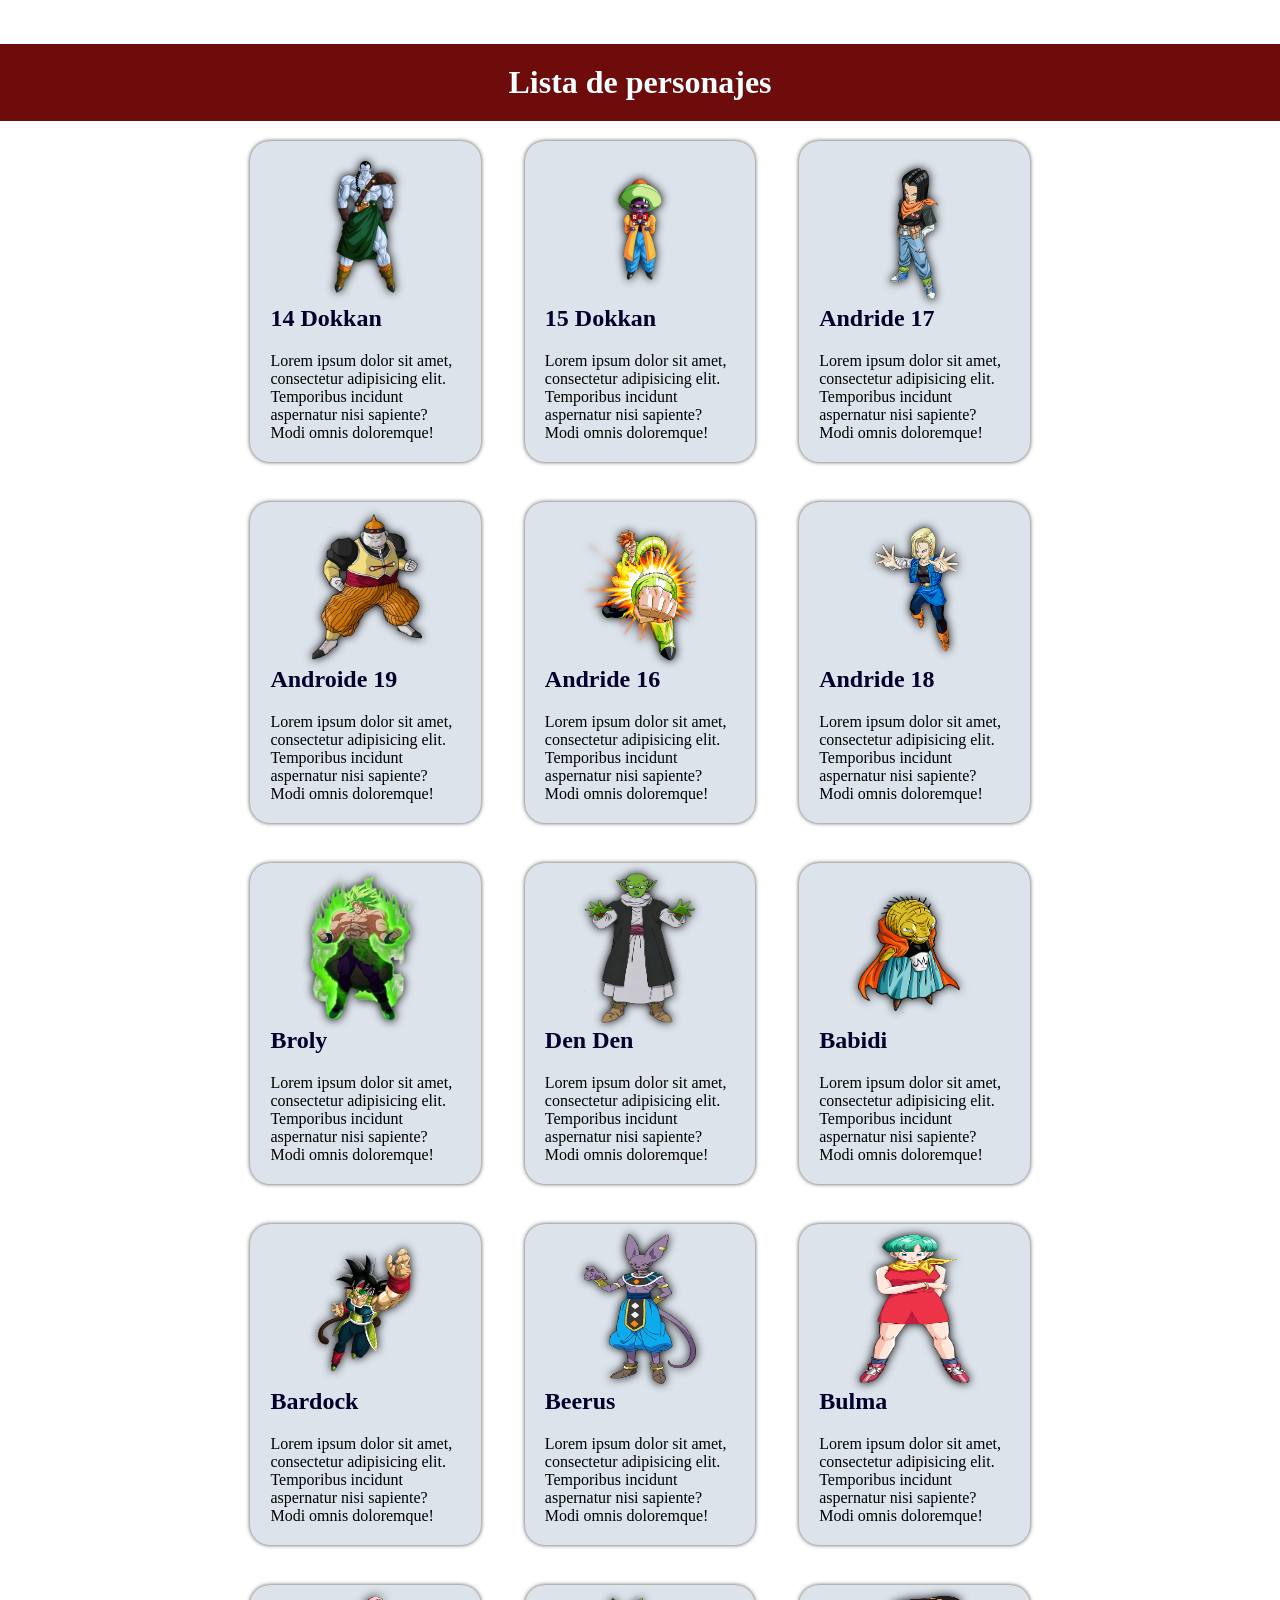
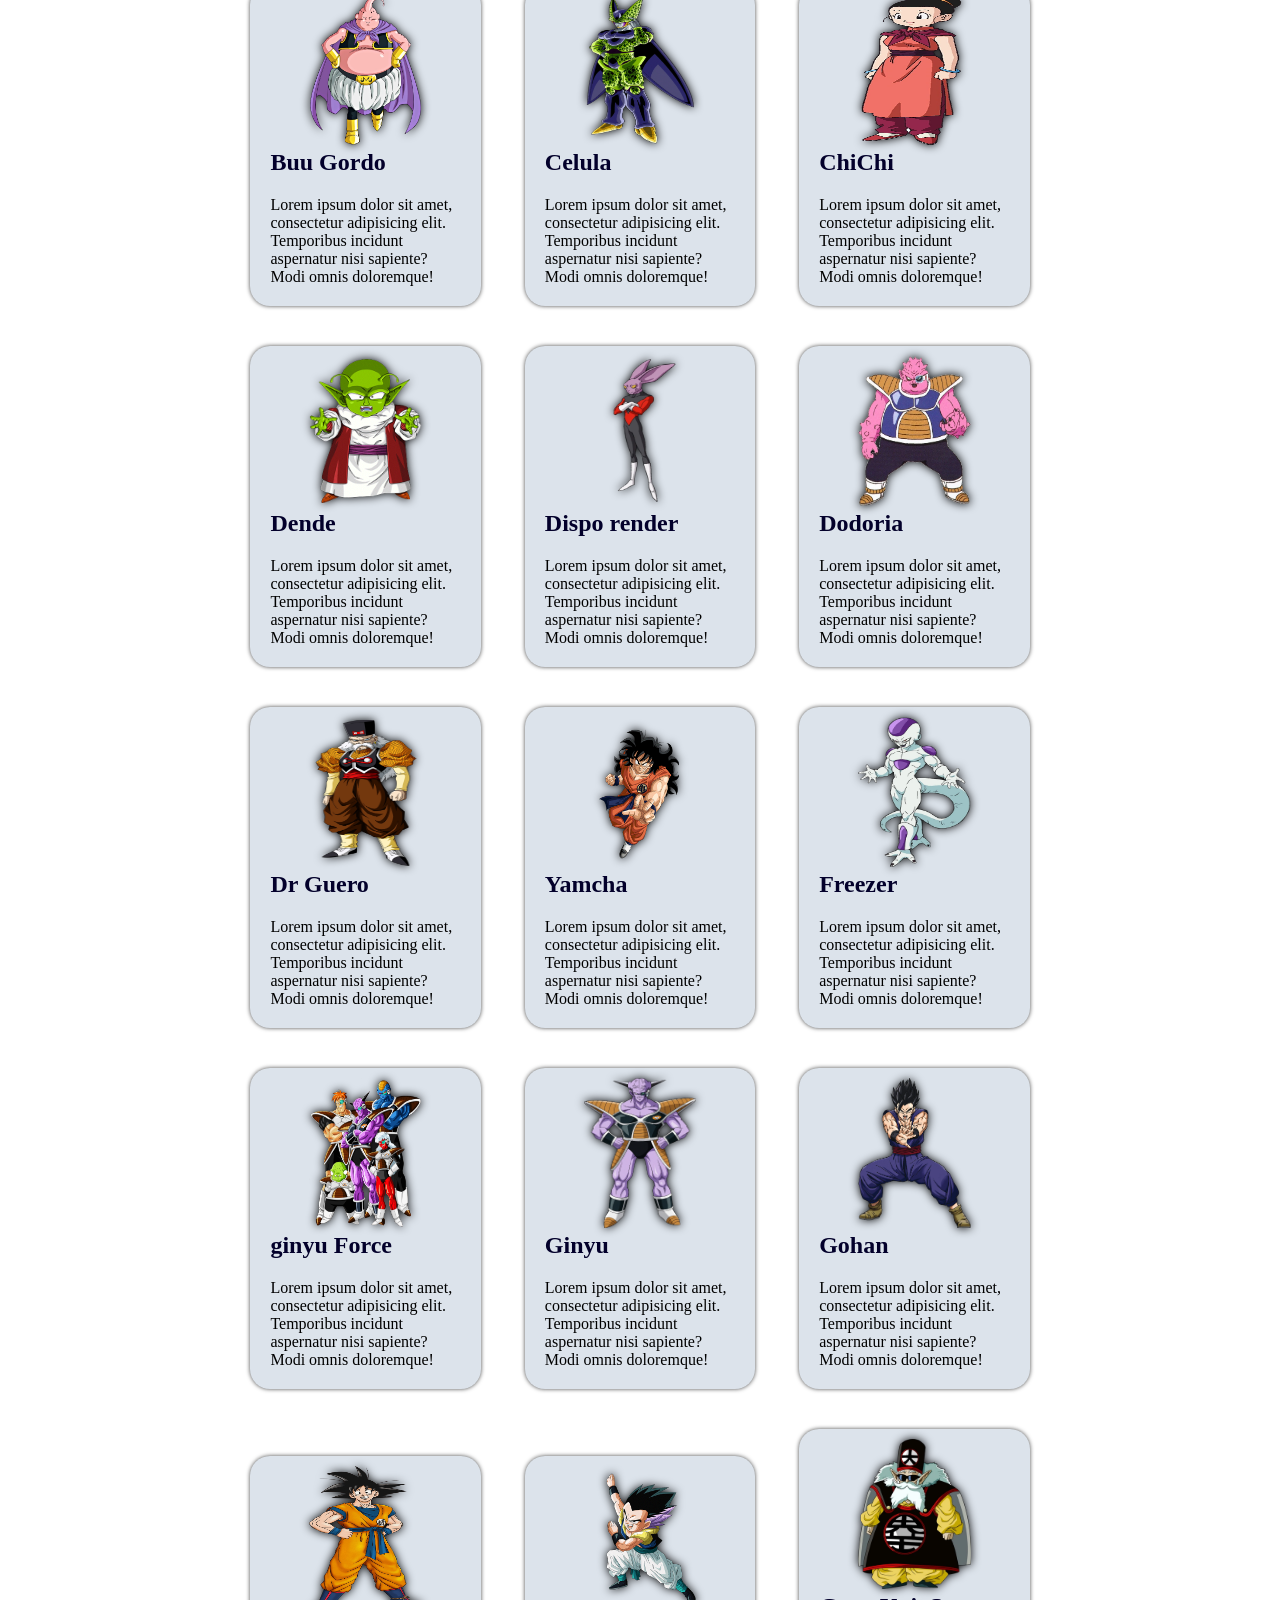
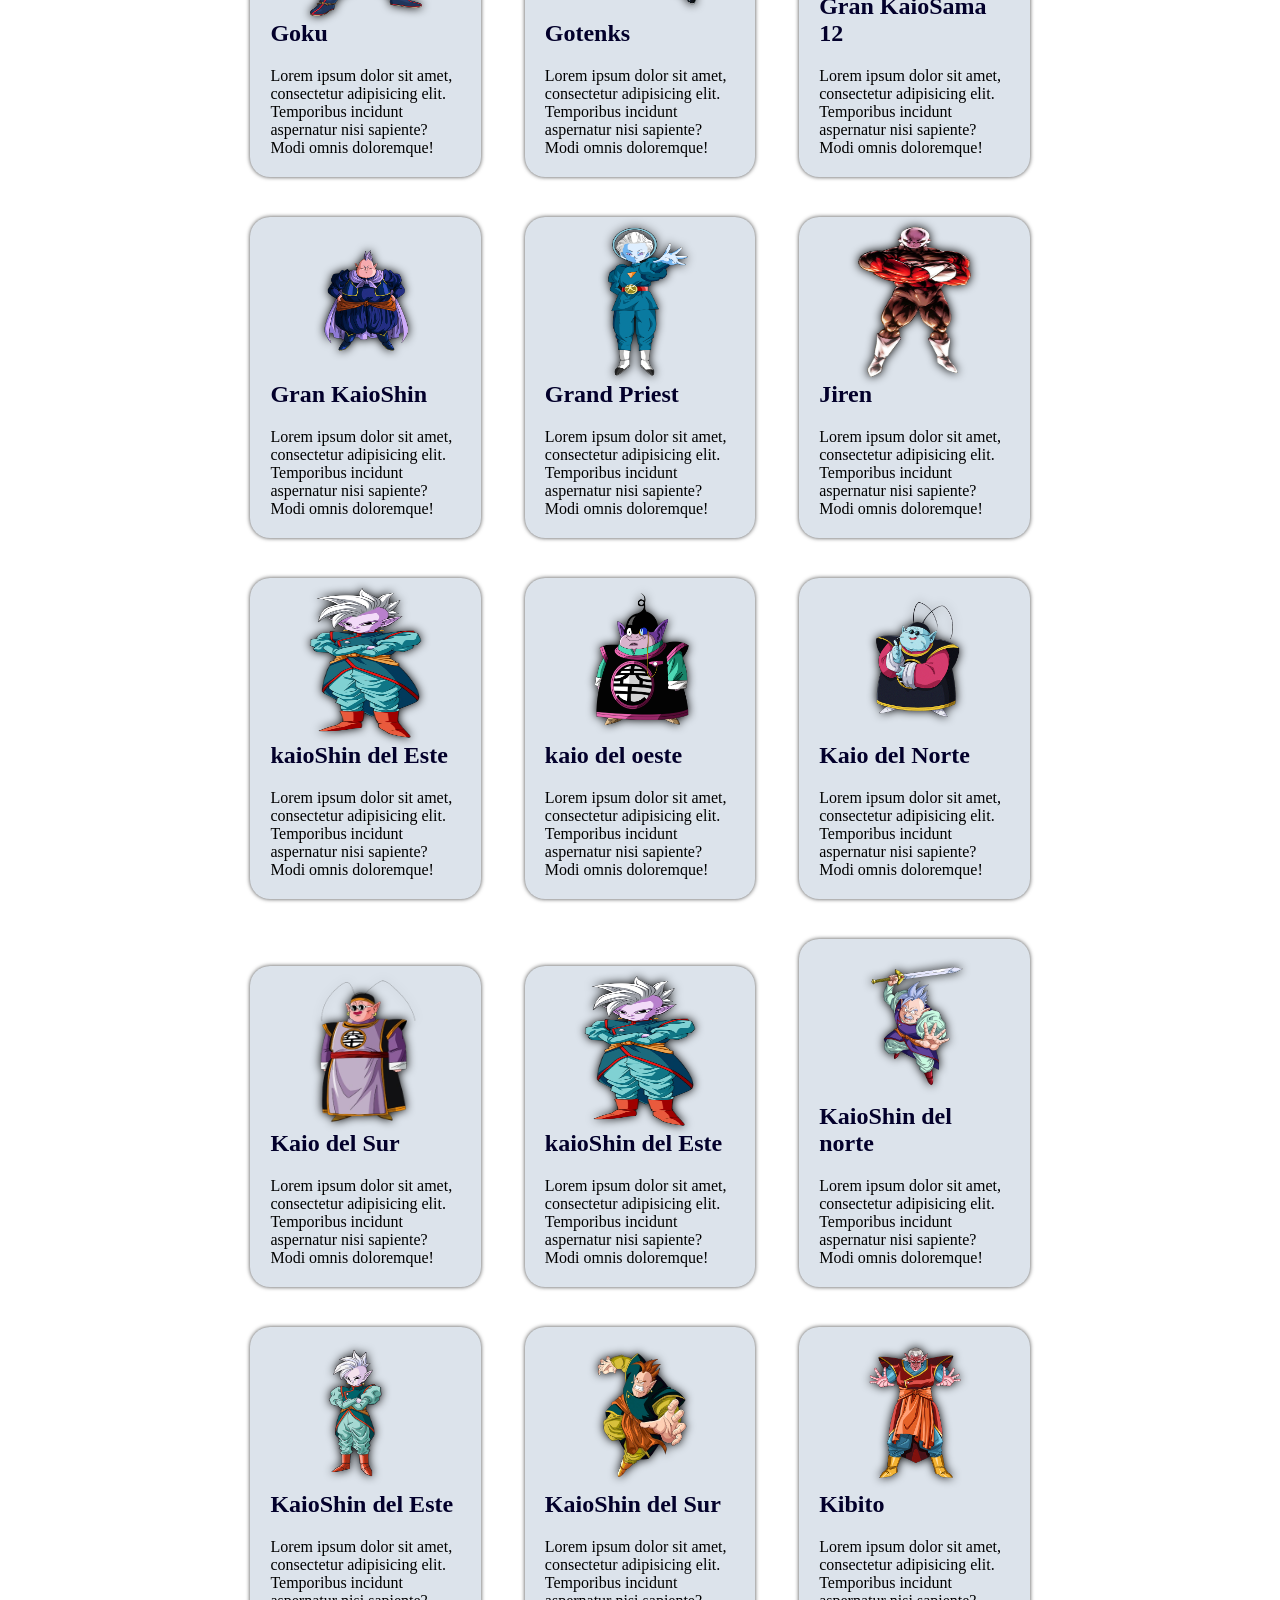
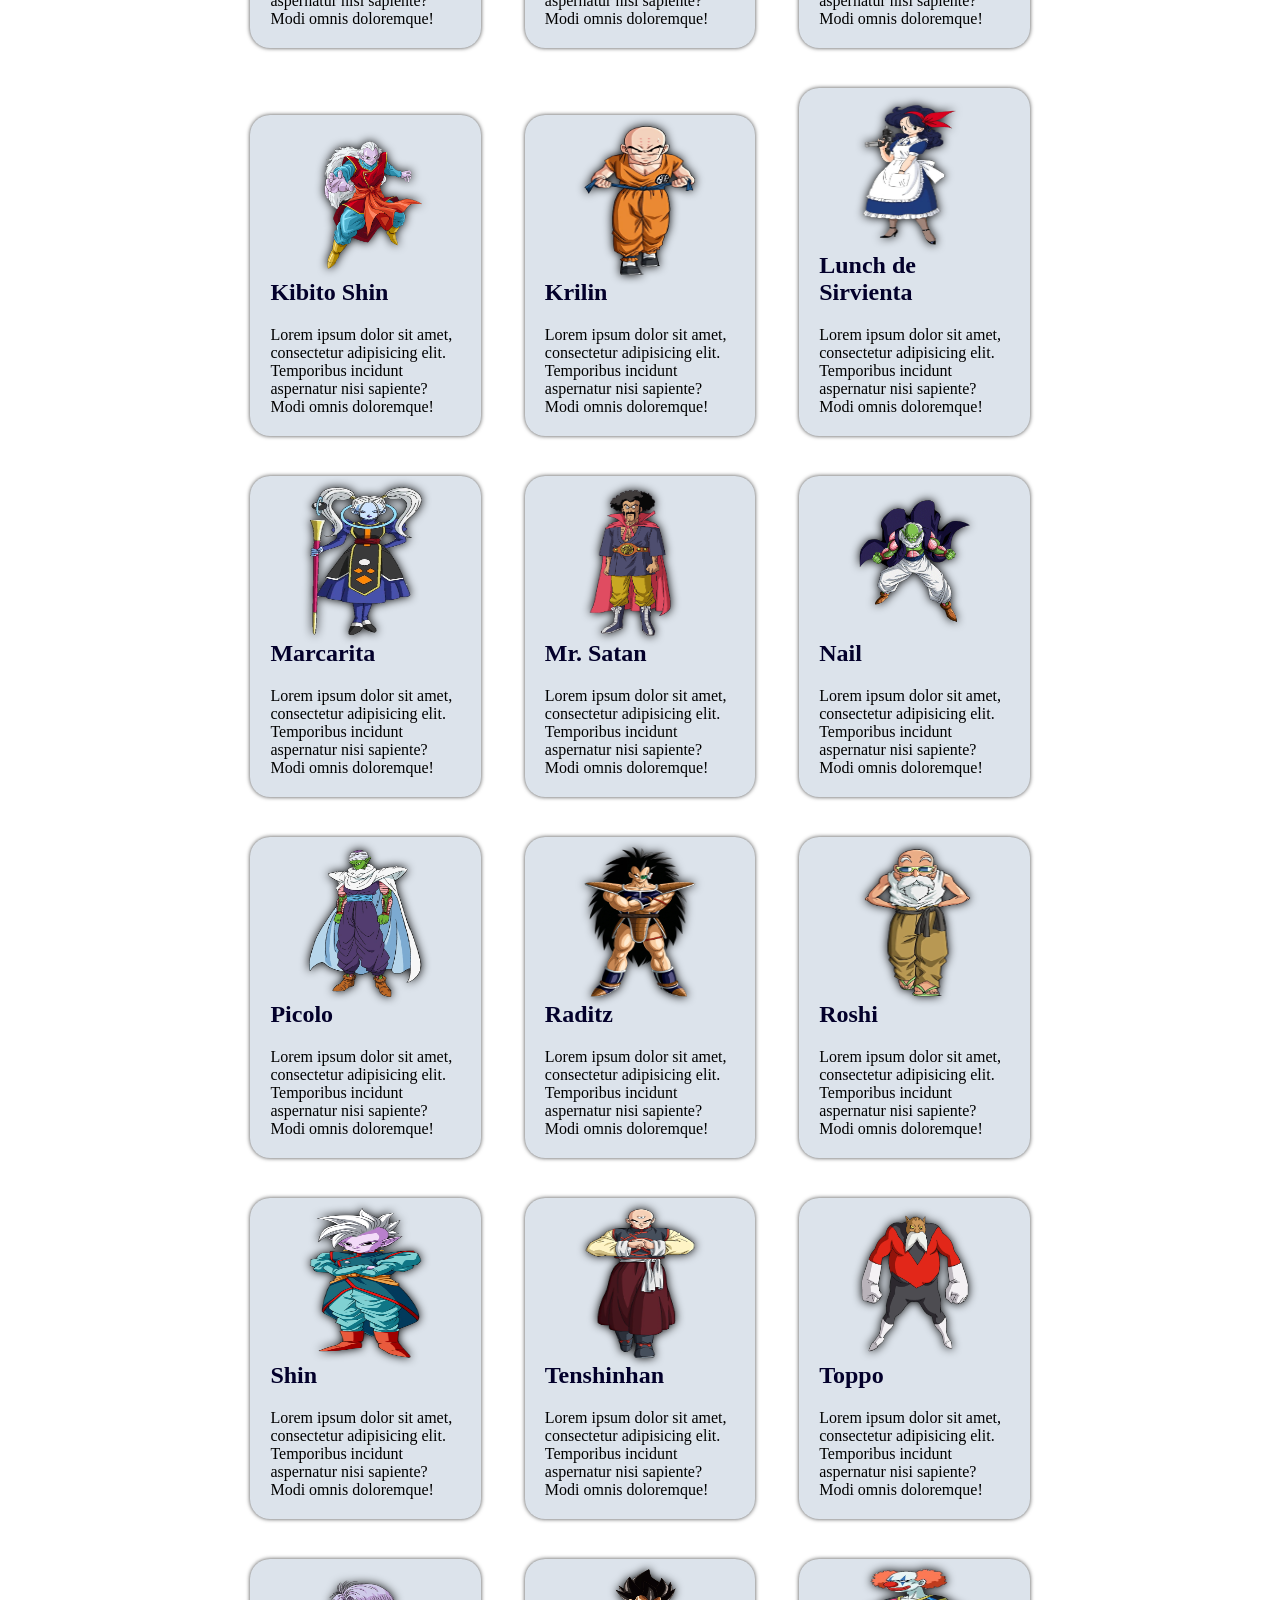
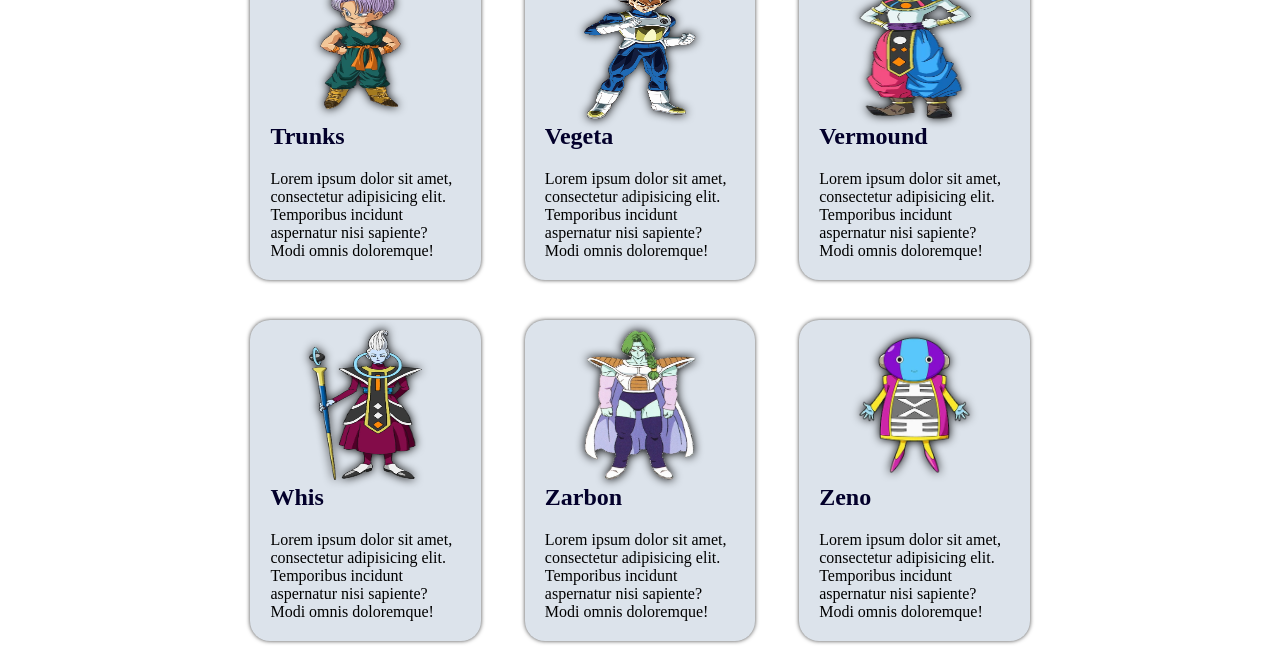
==== index.html @ 57ef6edf "agrego trabajo de cartas de goku" ====
<!DOCTYPE html>
<html lang="en">
<head>
    <meta charset="UTF-8">
    <meta name="viewport" content="width=device-width, initial-scale=1.0">
    <title>cartas de goku</title>
    <link rel="stylesheet" href="estilo_cart.css">
</head>
<body>
    <div id="fondo"></div>
    <header class="header">
        <h1 class="titulo">Lista de personajes</h1>
    </header>

    <main class="cuerpo">
        <section class="filas">
            <div class="1">
                <img src="\imagen\14Dokkan.webp" alt="14Dokkan" class="imagen">
                <h1 class="nombre" id="text">14 Dokkan</h1>
                <p>Lorem ipsum dolor sit amet, consectetur adipisicing elit. Temporibus incidunt aspernatur nisi sapiente? Modi omnis doloremque!</p>
            </div>
            <div class="2">
            <img src="\imagen\15Dokkan.webp" alt="14Dokkan" class="imagen">
                <h1 class="nombre" id="text">15 Dokkan</h1>
                <p>Lorem ipsum dolor sit amet, consectetur adipisicing elit. Temporibus incidunt aspernatur nisi sapiente? Modi omnis doloremque!</p>
            </div>
            <div class="3">
                <img src="\imagen\17_Artwork.webp" alt="14Dokkan" class="imagen">
                <h1 class="nombre" id="text">Andride 17</h1>
                <p>Lorem ipsum dolor sit amet, consectetur adipisicing elit. Temporibus incidunt aspernatur nisi sapiente? Modi omnis doloremque!</p>
            </div>
        </section>

        <section class="filas">
            <div class="1">
                <img src="/imagen/Android19.jpg" alt="14Dokkan" class="imagen">
                <h1 class="nombre" id="text">Androide 19</h1>
                <p>Lorem ipsum dolor sit amet, consectetur adipisicing elit. Temporibus incidunt aspernatur nisi sapiente? Modi omnis doloremque!</p>
            </div>
            <div class="2">
            <img src="\imagen\Androide_16.webp" alt="14Dokkan" class="imagen">
                <h1 class="nombre" id="text">Andride 16</h1>
                <p>Lorem ipsum dolor sit amet, consectetur adipisicing elit. Temporibus incidunt aspernatur nisi sapiente? Modi omnis doloremque!</p>
            </div>
            <div class="3">
                <img src="\imagen\Androide_18_Artwork.webp" alt="14Dokkan" class="imagen">
                <h1 class="nombre" id="text">Andride 18</h1>
                <p>Lorem ipsum dolor sit amet, consectetur adipisicing elit. Temporibus incidunt aspernatur nisi sapiente? Modi omnis doloremque!</p>
            </div>
        </section>

        <section class="filas">
            <div class="1">
                <img src="/imagen/broly-removebg-preview.png" alt="broly" class="imagen">
                <h1 class="nombre" id="text">Broly</h1>
                <p>Lorem ipsum dolor sit amet, consectetur adipisicing elit. Temporibus incidunt aspernatur nisi sapiente? Modi omnis doloremque!</p>
            </div>
            <div class="2">
            <img src="/imagen/duende.webp" alt="14Dokkan" class="imagen">
                <h1 class="nombre" id="text">Den Den</h1>
                <p>Lorem ipsum dolor sit amet, consectetur adipisicing elit. Temporibus incidunt aspernatur nisi sapiente? Modi omnis doloremque!</p>
            </div>
            <div class="3">
                <img src="/imagen/Babidi_Artwork.webp" alt="14Dokkan" class="imagen">
                <h1 class="nombre" id="text">Babidi</h1>
                <p>Lorem ipsum dolor sit amet, consectetur adipisicing elit. Temporibus incidunt aspernatur nisi sapiente? Modi omnis doloremque!</p>
            </div>
        </section>

        <section class="filas">
            <div class="1">
                <img src="\imagen\Bardock_Artwork.webp" alt="14Dokkan" class="imagen">
                <h1 class="nombre" id="text">Bardock</h1>
                <p>Lorem ipsum dolor sit amet, consectetur adipisicing elit. Temporibus incidunt aspernatur nisi sapiente? Modi omnis doloremque!</p>
            </div>
            <div class="2">
            <img src="\imagen\Beerus_DBS_Broly_Artwork.webp" alt="14Dokkan" class="imagen">
                <h1 class="nombre" id="text">Beerus</h1>
                <p>Lorem ipsum dolor sit amet, consectetur adipisicing elit. Temporibus incidunt aspernatur nisi sapiente? Modi omnis doloremque!</p>
            </div>
            <div class="3">
                <img src="\imagen\bulma.webp" alt="14Dokkan" class="imagen">
                <h1 class="nombre" id="text">Bulma</h1>
                <p>Lorem ipsum dolor sit amet, consectetur adipisicing elit. Temporibus incidunt aspernatur nisi sapiente? Modi omnis doloremque!</p>
            </div>
        </section>

        <section class="filas">
            <div class="1">
                <img src="\imagen\BuuGordo_Universo7.webp" alt="14Dokkan" class="imagen">
                <h1 class="nombre" id="text">Buu Gordo</h1>
                <p>Lorem ipsum dolor sit amet, consectetur adipisicing elit. Temporibus incidunt aspernatur nisi sapiente? Modi omnis doloremque!</p>
            </div>
            <div class="2">
            <img src="\imagen\celula.webp" alt="14Dokkan" class="imagen">
                <h1 class="nombre" id="text">Celula</h1>
                <p>Lorem ipsum dolor sit amet, consectetur adipisicing elit. Temporibus incidunt aspernatur nisi sapiente? Modi omnis doloremque!</p>
            </div>
            <div class="3">
                <img src="\imagen\ChiChi_DBS.webp" alt="14Dokkan" class="imagen">
                <h1 class="nombre" id="text">ChiChi</h1>
                <p>Lorem ipsum dolor sit amet, consectetur adipisicing elit. Temporibus incidunt aspernatur nisi sapiente? Modi omnis doloremque!</p>
            </div>
        </section>

        <section class="filas">
            <div class="1">
                <img src="/imagen/Dende_Artwork.webp" alt="14Dokkan" class="imagen">
                <h1 class="nombre" id="text">Dende</h1>
                <p>Lorem ipsum dolor sit amet, consectetur adipisicing elit. Temporibus incidunt aspernatur nisi sapiente? Modi omnis doloremque!</p>
            </div>
            <div class="2">
            <img src="\imagen\Dispo_render.webp" alt="14Dokkan" class="imagen">
                <h1 class="nombre" id="text">Dispo render</h1>
                <p>Lorem ipsum dolor sit amet, consectetur adipisicing elit. Temporibus incidunt aspernatur nisi sapiente? Modi omnis doloremque!</p>
            </div>
            <div class="3">
                <img src="\imagen\dodoria.webp" alt="14Dokkan" class="imagen">
                <h1 class="nombre" id="text">Dodoria</h1>
                <p>Lorem ipsum dolor sit amet, consectetur adipisicing elit. Temporibus incidunt aspernatur nisi sapiente? Modi omnis doloremque!</p>
            </div>
        </section>

        <section class="filas">
            <div class="1">
                <img src="\imagen\Dr._Gero nadroide 20.webp" alt="14Dokkan" class="imagen">
                <h1 class="nombre" id="text">Dr Guero</h1>
                <p>Lorem ipsum dolor sit amet, consectetur adipisicing elit. Temporibus incidunt aspernatur nisi sapiente? Modi omnis doloremque!</p>
            </div>
            <div class="2">
            <img src="/imagen/Final_Yamcha.webp" alt="14Dokkan" class="imagen">
                <h1 class="nombre" id="text">Yamcha</h1>
                <p>Lorem ipsum dolor sit amet, consectetur adipisicing elit. Temporibus incidunt aspernatur nisi sapiente? Modi omnis doloremque!</p>
            </div>
            <div class="3">
                <img src="/imagen/Freezer.webp" alt="14Dokkan" class="imagen">
                <h1 class="nombre" id="text">Freezer</h1>
                <p>Lorem ipsum dolor sit amet, consectetur adipisicing elit. Temporibus incidunt aspernatur nisi sapiente? Modi omnis doloremque!</p>
            </div>
        </section>

        <section class="filas">
            <div class="1">
                <img src="/imagen/ginyu_force.webp" alt="14Dokkan" class="imagen">
                <h1 class="nombre" id="text">ginyu Force</h1>
                <p>Lorem ipsum dolor sit amet, consectetur adipisicing elit. Temporibus incidunt aspernatur nisi sapiente? Modi omnis doloremque!</p>
            </div>
            <div class="2">
            <img src="/imagen/ginyu.webp" alt="14Dokkan" class="imagen">
                <h1 class="nombre" id="text">Ginyu</h1>
                <p>Lorem ipsum dolor sit amet, consectetur adipisicing elit. Temporibus incidunt aspernatur nisi sapiente? Modi omnis doloremque!</p>
            </div>
            <div class="3">
                <img src="/imagen/gohan.webp" alt="14Dokkan" class="imagen">
                <h1 class="nombre" id="text">Gohan</h1>
                <p>Lorem ipsum dolor sit amet, consectetur adipisicing elit. Temporibus incidunt aspernatur nisi sapiente? Modi omnis doloremque!</p>
            </div>
        </section>

        <section class="filas">
            <div class="1">
                <img src="/imagen/goku_normal.webp" alt="14Dokkan" class="imagen">
                <h1 class="nombre" id="text">Goku</h1>
                <p>Lorem ipsum dolor sit amet, consectetur adipisicing elit. Temporibus incidunt aspernatur nisi sapiente? Modi omnis doloremque!</p>
            </div>
            <div class="2">
            <img src="/imagen/Gotenks_Artwork.webp" alt="14Dokkan" class="imagen">
                <h1 class="nombre" id="text">Gotenks</h1>
                <p>Lorem ipsum dolor sit amet, consectetur adipisicing elit. Temporibus incidunt aspernatur nisi sapiente? Modi omnis doloremque!</p>
            </div>
            <div class="3">
                <img src="/imagen/Gran_kaio_sama12.webp" alt="14Dokkan" class="imagen">
                <h1 class="nombre" id="text">Gran KaioSama 12</h1>
                <p>Lorem ipsum dolor sit amet, consectetur adipisicing elit. Temporibus incidunt aspernatur nisi sapiente? Modi omnis doloremque!</p>
            </div>
        </section>

        <section class="filas">
            <div class="1">
                <img src="/imagen/Gran_Kaio-shin_Artwork.webp" alt="14Dokkan" class="imagen">
                <h1 class="nombre" id="text">Gran KaioShin</h1>
                <p>Lorem ipsum dolor sit amet, consectetur adipisicing elit. Temporibus incidunt aspernatur nisi sapiente? Modi omnis doloremque!</p>
            </div>
            <div class="2">
            <img src="/imagen/Grand priest.webp" alt="14Dokkan" class="imagen">
                <h1 class="nombre" id="text">Grand Priest</h1>
                <p>Lorem ipsum dolor sit amet, consectetur adipisicing elit. Temporibus incidunt aspernatur nisi sapiente? Modi omnis doloremque!</p>
            </div>
            <div class="3">
                <img src="/imagen/Jiren.webp" alt="14Dokkan" class="imagen">
                <h1 class="nombre" id="text">Jiren</h1>
                <p>Lorem ipsum dolor sit amet, consectetur adipisicing elit. Temporibus incidunt aspernatur nisi sapiente? Modi omnis doloremque!</p>
            </div>
        </section>

        <section class="filas">
            <div class="1">
                <img src="/imagen/kaio-shin del este.webp" alt="14Dokkan" class="imagen">
                <h1 class="nombre" id="text">kaioShin del Este</h1>
                <p>Lorem ipsum dolor sit amet, consectetur adipisicing elit. Temporibus incidunt aspernatur nisi sapiente? Modi omnis doloremque!</p>
            </div>
            <div class="2">
            <img src="/imagen/Kaio del oeste.webp" alt="kaio del oeste" class="imagen">
                <h1 class="nombre" id="text">kaio del oeste</h1>
                <p>Lorem ipsum dolor sit amet, consectetur adipisicing elit. Temporibus incidunt aspernatur nisi sapiente? Modi omnis doloremque!</p>
            </div>
            <div class="3">
                <img src="/imagen/Kaio_del_Norte.webp" alt="14Dokkan" class="imagen">
                <h1 class="nombre" id="text">Kaio del Norte</h1>
                <p>Lorem ipsum dolor sit amet, consectetur adipisicing elit. Temporibus incidunt aspernatur nisi sapiente? Modi omnis doloremque!</p>
            </div>
        </section>

        <section class="filas">
            <div class="1">
                <img src="/imagen/Kaio_del_sur_cuerpo_completo.webp" alt="14Dokkan" class="imagen">
                <h1 class="nombre" id="text">Kaio del Sur</h1>
                <p>Lorem ipsum dolor sit amet, consectetur adipisicing elit. Temporibus incidunt aspernatur nisi sapiente? Modi omnis doloremque!</p>
            </div>
            <div class="2">
            <img src="/imagen/kaio-shin del este.webp" alt="14Dokkan" class="imagen">
                <h1 class="nombre" id="text">kaioShin del Este</h1>
                <p>Lorem ipsum dolor sit amet, consectetur adipisicing elit. Temporibus incidunt aspernatur nisi sapiente? Modi omnis doloremque!</p>
            </div>
            <div class="3">
                <img src="/imagen/Kaio-shin del norte.webp" alt="14Dokkan" class="imagen">
                <h1 class="nombre" id="text">KaioShin del norte</h1>
                <p>Lorem ipsum dolor sit amet, consectetur adipisicing elit. Temporibus incidunt aspernatur nisi sapiente? Modi omnis doloremque!</p>
            </div>
        </section>

        <section class="filas">
            <div class="1">
                <img src="/imagen/Kaio-shin_del_este_Artwork.webp" alt="14Dokkan" class="imagen">
                <h1 class="nombre" id="text">KaioShin del Este</h1>
                <p>Lorem ipsum dolor sit amet, consectetur adipisicing elit. Temporibus incidunt aspernatur nisi sapiente? Modi omnis doloremque!</p>
            </div>
            <div class="2">
            <img src="/imagen/Kaio-shin_del_Sur_Dokkan.webp" alt="14Dokkan" class="imagen">
                <h1 class="nombre" id="text">KaioShin del Sur</h1>
                <p>Lorem ipsum dolor sit amet, consectetur adipisicing elit. Temporibus incidunt aspernatur nisi sapiente? Modi omnis doloremque!</p>
            </div>
            <div class="3">
                <img src="/imagen/Kibito_Artwork.webp" alt="14Dokkan" class="imagen">
                <h1 class="nombre" id="text">Kibito</h1>
                <p>Lorem ipsum dolor sit amet, consectetur adipisicing elit. Temporibus incidunt aspernatur nisi sapiente? Modi omnis doloremque!</p>
            </div>
        </section>

        <section class="filas">
            <div class="1">
                <img src="/imagen/Kibito_shin_Artwork.webp" alt="14Dokkan" class="imagen">
                <h1 class="nombre" id="text">Kibito Shin</h1>
                <p>Lorem ipsum dolor sit amet, consectetur adipisicing elit. Temporibus incidunt aspernatur nisi sapiente? Modi omnis doloremque!</p>
            </div>
            <div class="2">
            <img src="/imagen/Krilin_Universo7.webp" alt="14Dokkan" class="imagen">
                <h1 class="nombre" id="text">Krilin</h1>
                <p>Lorem ipsum dolor sit amet, consectetur adipisicing elit. Temporibus incidunt aspernatur nisi sapiente? Modi omnis doloremque!</p>
            </div>
            <div class="3">
                <img src="/imagen/Lunch_traje_de_sirvienta_en_el_manga.webp" alt="14Dokkan" class="imagen">
                <h1 class="nombre" id="text">Lunch de Sirvienta</h1>
                <p>Lorem ipsum dolor sit amet, consectetur adipisicing elit. Temporibus incidunt aspernatur nisi sapiente? Modi omnis doloremque!</p>
            </div>
        </section>

        <section class="filas">
            <div class="1">
                <img src="/imagen/Marcarita.webp" alt="14Dokkan" class="imagen">
                <h1 class="nombre" id="text">Marcarita</h1>
                <p>Lorem ipsum dolor sit amet, consectetur adipisicing elit. Temporibus incidunt aspernatur nisi sapiente? Modi omnis doloremque!</p>
            </div>
            <div class="2">
            <img src="/imagen/Mr_Satan_DBSuper.webp" alt="14Dokkan" class="imagen">
                <h1 class="nombre" id="text">Mr. Satan</h1>
                <p>Lorem ipsum dolor sit amet, consectetur adipisicing elit. Temporibus incidunt aspernatur nisi sapiente? Modi omnis doloremque!</p>
            </div>
            <div class="3">
                <img src="/imagen/Nail_Artwork.webp" alt="14Dokkan" class="imagen">
                <h1 class="nombre" id="text">Nail</h1>
                <p>Lorem ipsum dolor sit amet, consectetur adipisicing elit. Temporibus incidunt aspernatur nisi sapiente? Modi omnis doloremque!</p>
            </div>
        </section>

        <section class="filas">
            <div class="1">
                <img src="/imagen/picolo_normal.webp" alt="14Dokkan" class="imagen">
                <h1 class="nombre" id="text">Picolo</h1>
                <p>Lorem ipsum dolor sit amet, consectetur adipisicing elit. Temporibus incidunt aspernatur nisi sapiente? Modi omnis doloremque!</p>
            </div>
            <div class="2">
            <img src="/imagen/Raditz_artwork_Dokkan.webp" alt="14Dokkan" class="imagen">
                <h1 class="nombre" id="text">Raditz</h1>
                <p>Lorem ipsum dolor sit amet, consectetur adipisicing elit. Temporibus incidunt aspernatur nisi sapiente? Modi omnis doloremque!</p>
            </div>
            <div class="3">
                <img src="/imagen/roshi.webp" alt="14Dokkan" class="imagen">
                <h1 class="nombre" id="text">Roshi</h1>
                <p>Lorem ipsum dolor sit amet, consectetur adipisicing elit. Temporibus incidunt aspernatur nisi sapiente? Modi omnis doloremque!</p>
            </div>
        </section>

        <section class="filas">
            <div class="1">
                <img src="/imagen/Shin_en_Bucchigiri_Match.webp" alt="14Dokkan" class="imagen">
                <h1 class="nombre" id="text">Shin</h1>
                <p>Lorem ipsum dolor sit amet, consectetur adipisicing elit. Temporibus incidunt aspernatur nisi sapiente? Modi omnis doloremque!</p>
            </div>
            <div class="2">
            <img src="/imagen/Tenshinhan_Universo7.webp" alt="14Dokkan" class="imagen">
                <h1 class="nombre" id="text">Tenshinhan</h1>
                <p>Lorem ipsum dolor sit amet, consectetur adipisicing elit. Temporibus incidunt aspernatur nisi sapiente? Modi omnis doloremque!</p>
            </div>
            <div class="3">
                <img src="/imagen/Toppo.webp" alt="14Dokkan" class="imagen">
                <h1 class="nombre" id="text">Toppo</h1>
                <p>Lorem ipsum dolor sit amet, consectetur adipisicing elit. Temporibus incidunt aspernatur nisi sapiente? Modi omnis doloremque!</p>
            </div>
        </section>

        <section class="filas">
            <div class="1">
                <img src="/imagen/Trunks_Buu_Artwork.webp" alt="14Dokkan" class="imagen">
                <h1 class="nombre" id="text">Trunks</h1>
                <p>Lorem ipsum dolor sit amet, consectetur adipisicing elit. Temporibus incidunt aspernatur nisi sapiente? Modi omnis doloremque!</p>
            </div>
            <div class="2">
            <img src="/imagen/vegeta_normal.webp" alt="14Dokkan" class="imagen">
                <h1 class="nombre" id="text">Vegeta</h1>
                <p>Lorem ipsum dolor sit amet, consectetur adipisicing elit. Temporibus incidunt aspernatur nisi sapiente? Modi omnis doloremque!</p>
            </div>
            <div class="3">
                <img src="/imagen/Vermoud.webp" alt="14Dokkan" class="imagen">
                <h1 class="nombre" id="text">Vermound</h1>
                <p>Lorem ipsum dolor sit amet, consectetur adipisicing elit. Temporibus incidunt aspernatur nisi sapiente? Modi omnis doloremque!</p>
            </div>
        </section>

        <section class="filas">
            <div class="1">
                <img src="/imagen/Whis_DBS_Broly_Artwork.webp" alt="14Dokkan" class="imagen">
                <h1 class="nombre" id="text">Whis</h1>
                <p>Lorem ipsum dolor sit amet, consectetur adipisicing elit. Temporibus incidunt aspernatur nisi sapiente? Modi omnis doloremque!</p>
            </div>
            <div class="2">
            <img src="/imagen/zarbon.webp" alt="14Dokkan" class="imagen">
                <h1 class="nombre" id="text">Zarbon</h1>
                <p>Lorem ipsum dolor sit amet, consectetur adipisicing elit. Temporibus incidunt aspernatur nisi sapiente? Modi omnis doloremque!</p>
            </div>
            <div class="3">
                <img src="/imagen/Zeno_Artwork.webp" alt="14Dokkan" class="imagen">
                <h1 class="nombre" id="text">Zeno</h1>
                <p>Lorem ipsum dolor sit amet, consectetur adipisicing elit. Temporibus incidunt aspernatur nisi sapiente? Modi omnis doloremque!</p>
            </div>
        </section>


        

      
    </main>
    
</body>
</html>
---- estilo_cart.css ----
*{
    padding: 0;
    margin: 0;
    box-sizing: border-box;
}

.titulo{
    width: 100%;
    padding: 20px 0 20px 0;

    background-color: rgb(110, 11, 11);
    color: azure;
    text-align: center;
}
.imagen{
    width: 112.49px;
    height: 150px;
    place-content: center;
    margin: 10px auto 0;
    filter:drop-shadow(0px 0px 5px #000);
}


div{
    display: inline-block;
    width: 18%;
    height: 37%;
    background: #dce3eb;
    border-radius: 20px;
    box-shadow:0 0 4px #4a4a4a;
    margin: 20px;
    text-align: center;
}
div:hover{
    display: inline-block;
    width: 18%;
    height: 37%;
    background: #e8ff77;
    border-radius: 20px;
    box-shadow:0 0 4px #4a4a4a;
    margin: 20px 19px;
    text-align: center;
}
section{
    width: 100%;
    display: block;
    margin: 0 auto;
    place-content: center;
    background-size: cover;
    text-align: center;



}
div#fondo{
    background-color: #4a4a4a;
    

}
div>h1.nombre {
    text-align: left;
    color: #03002b;
    margin: 0 20px;


}

p{
    text-align: left;
    margin: 20px;

}
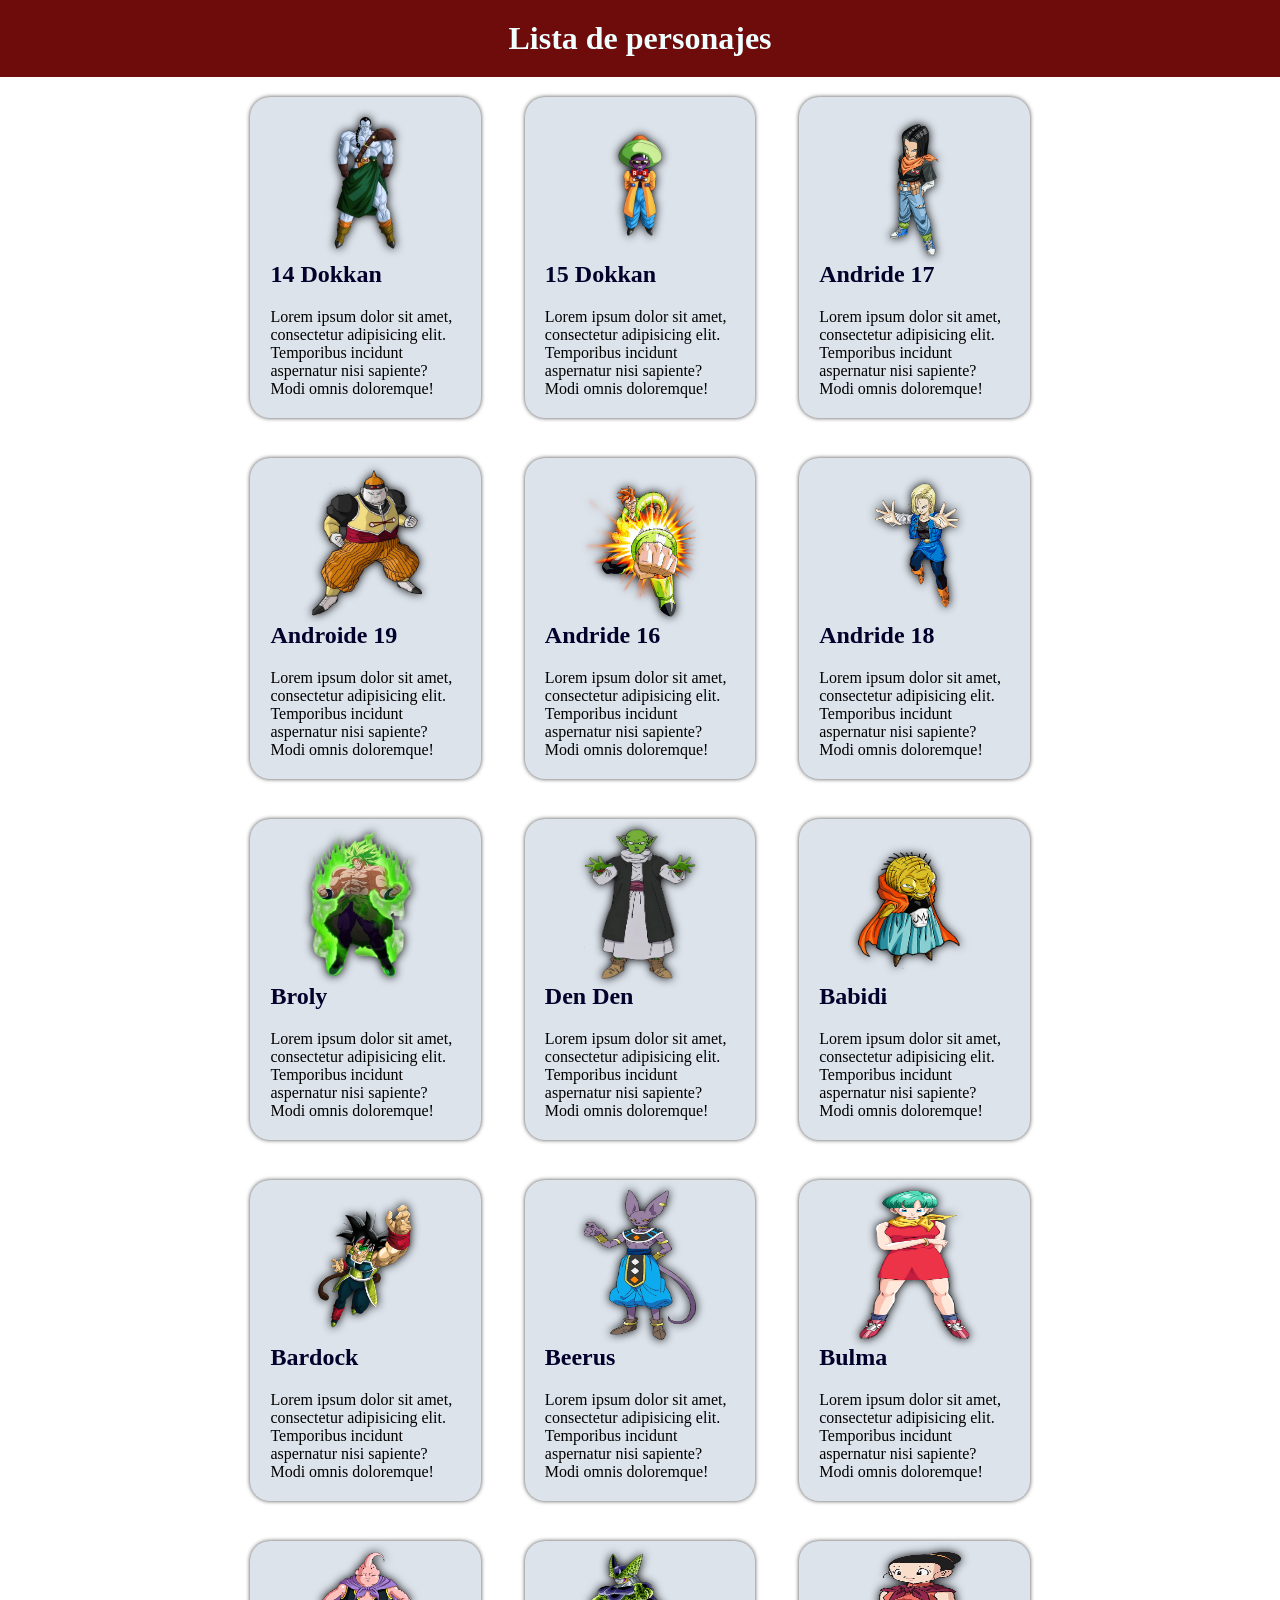
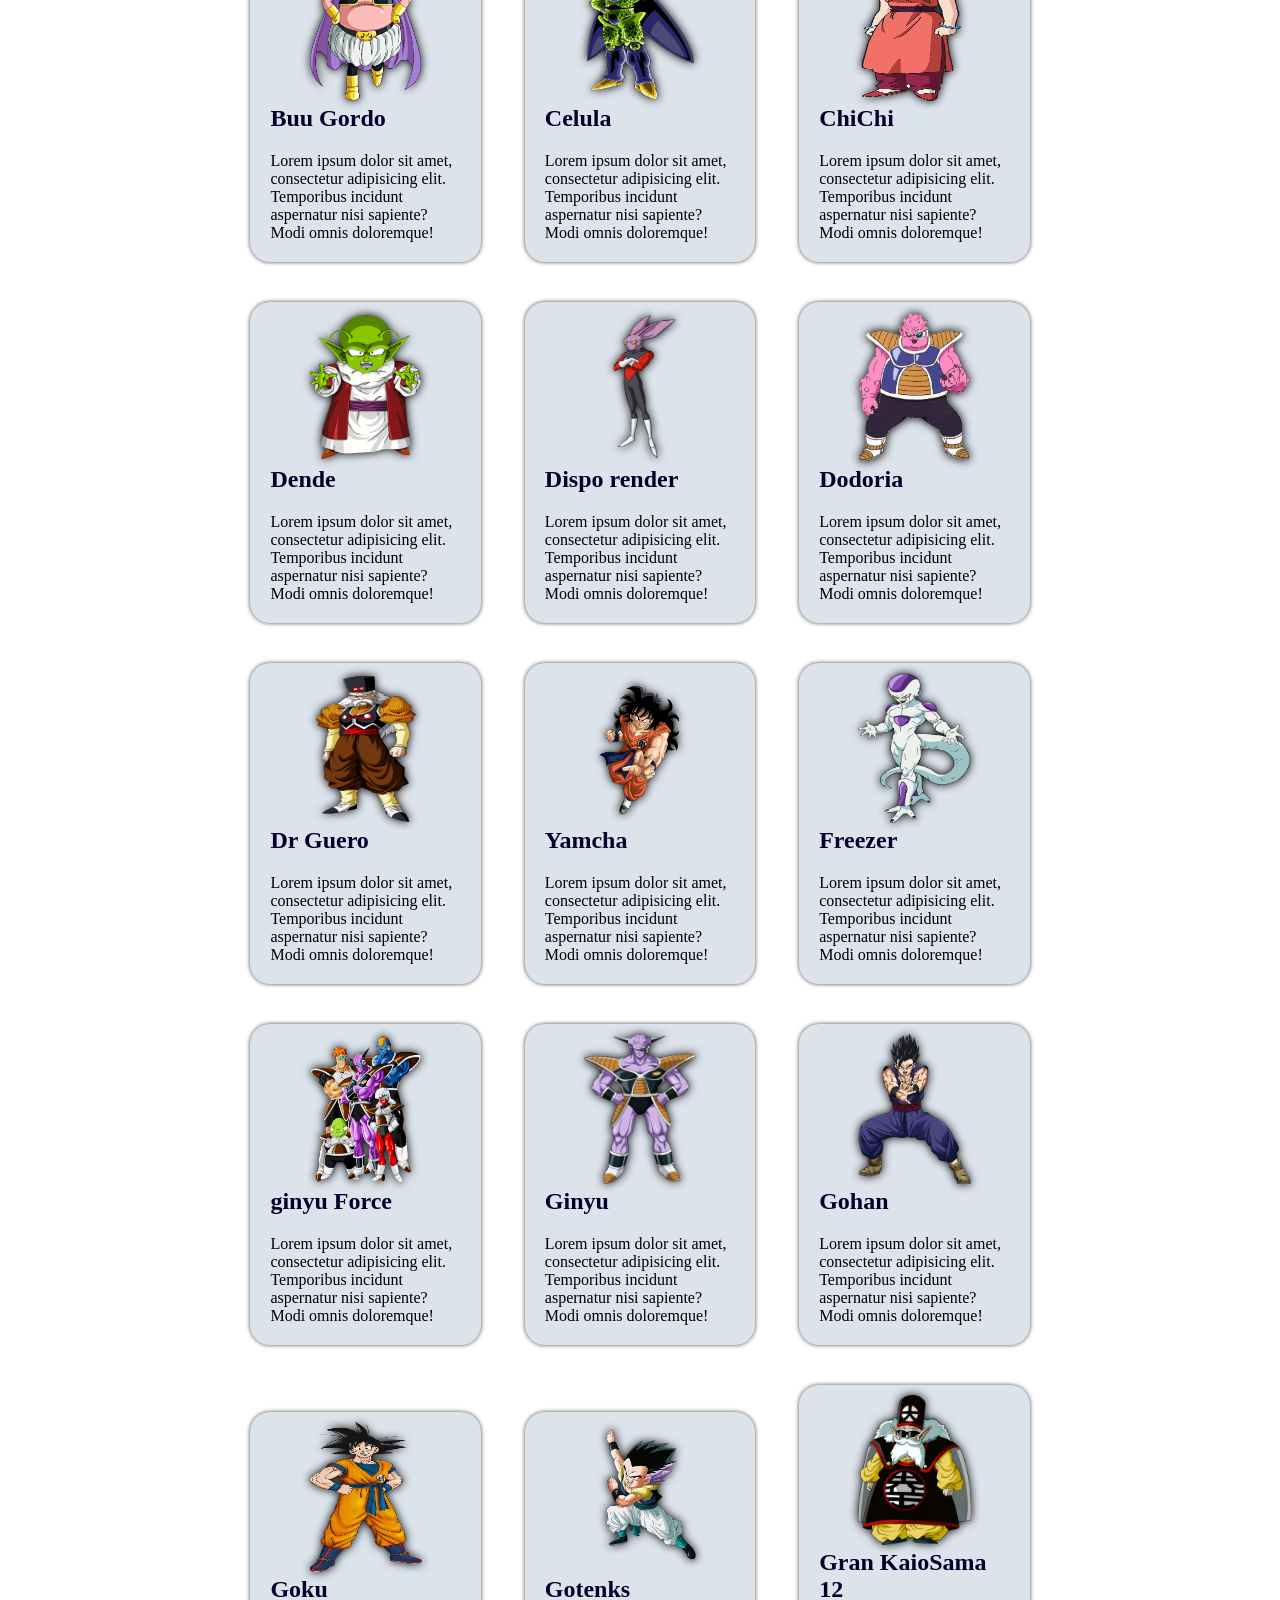
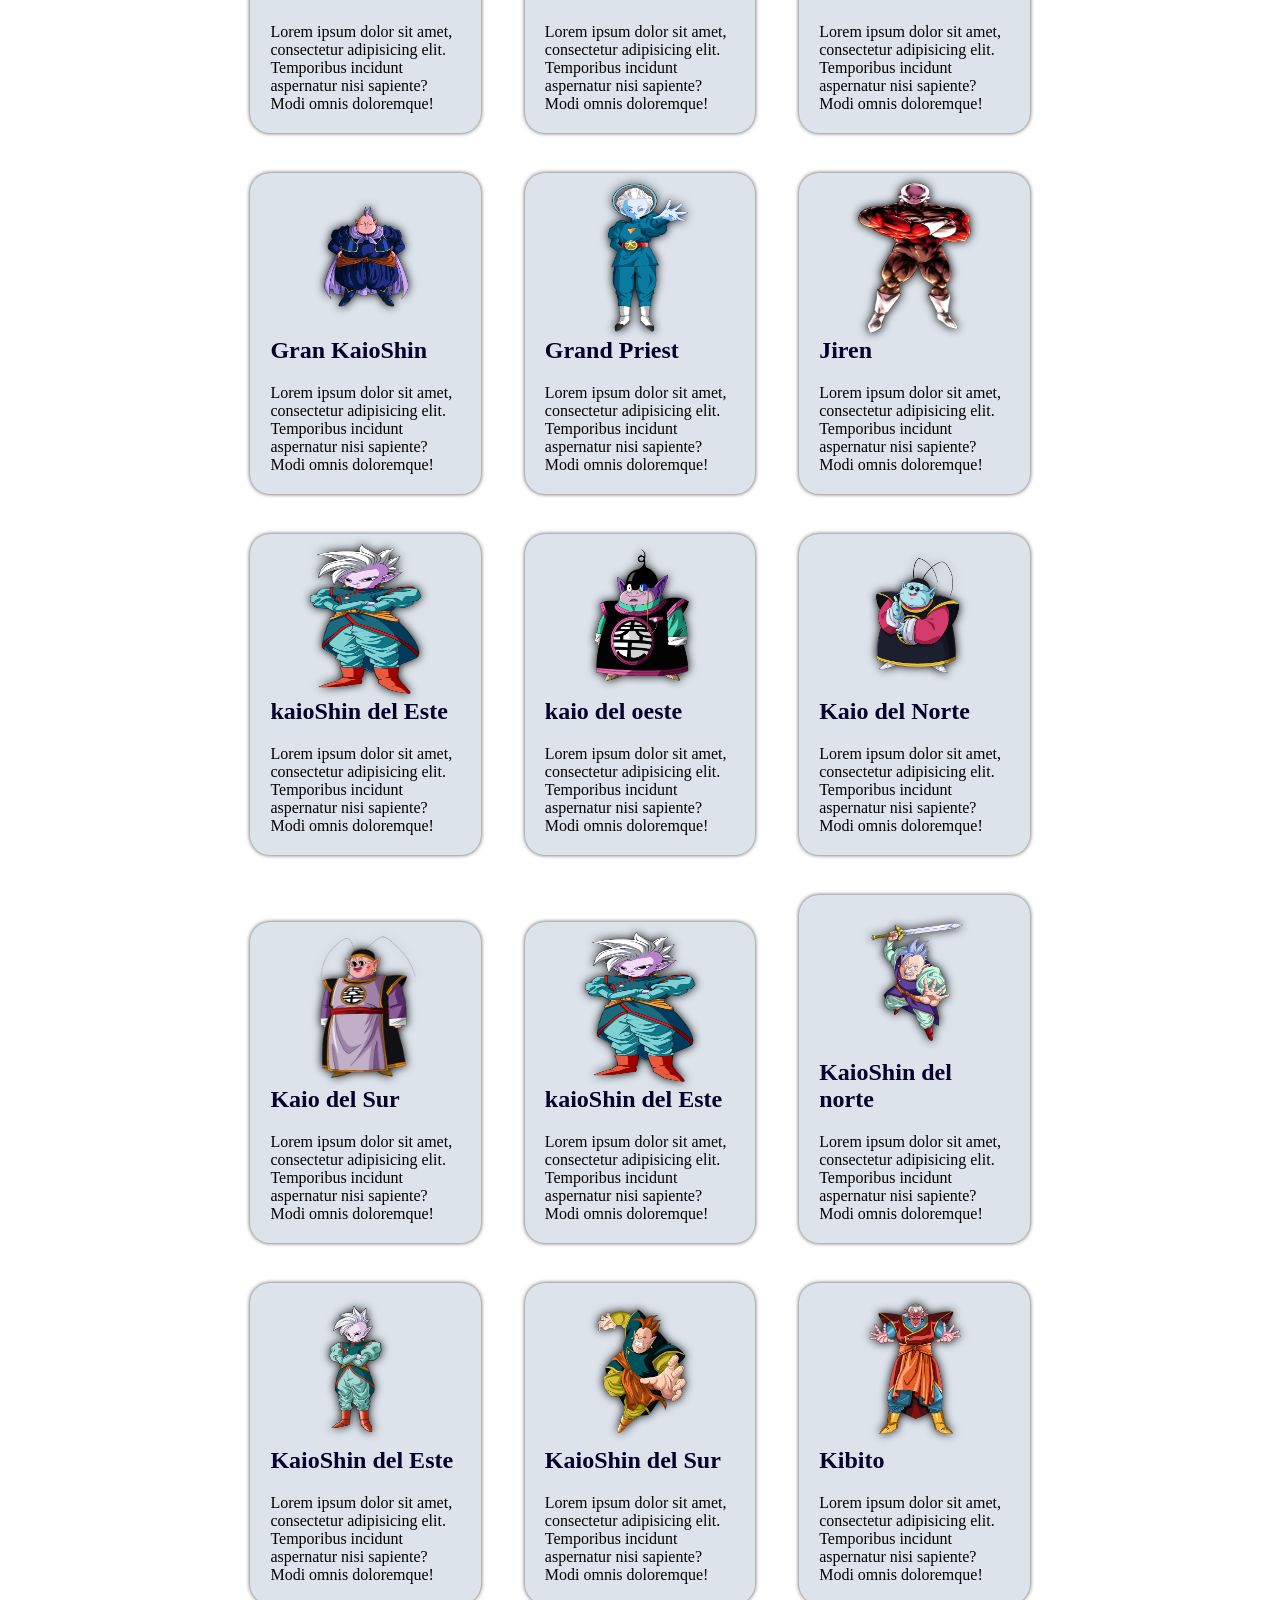
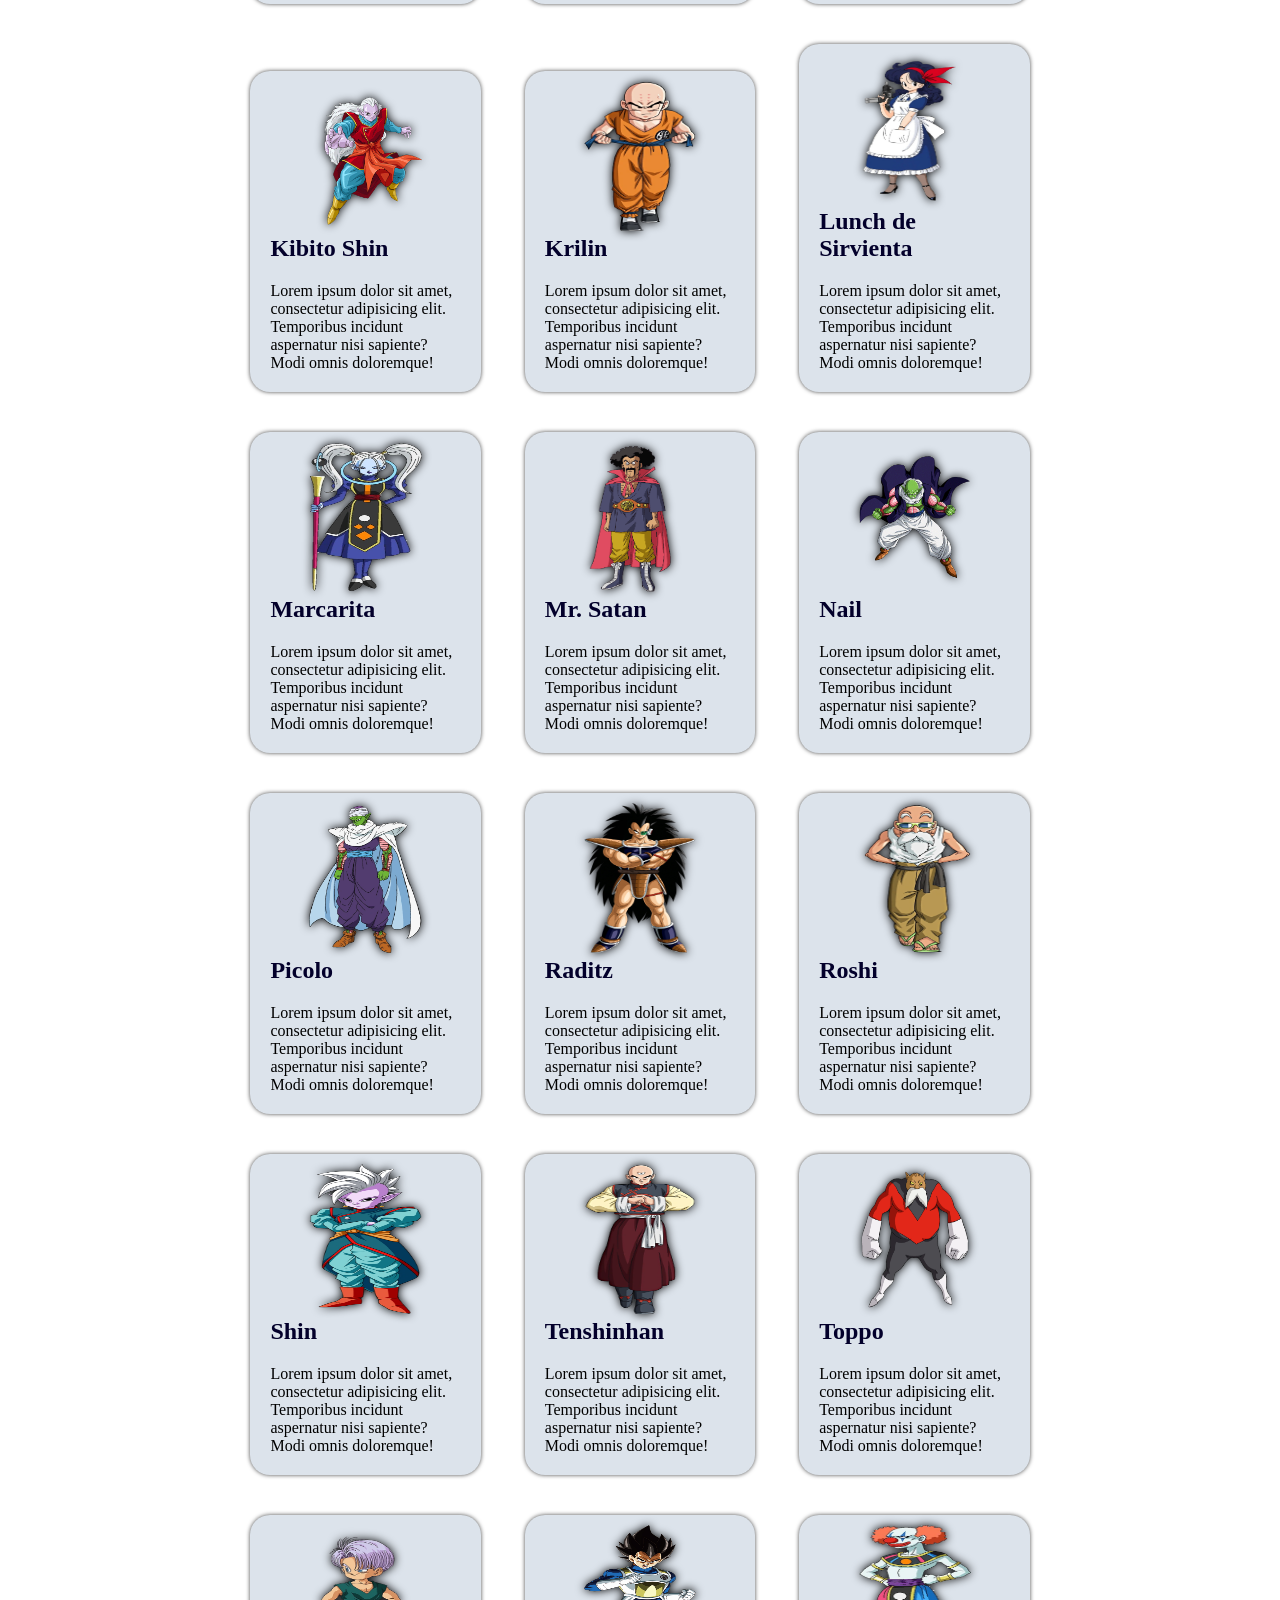
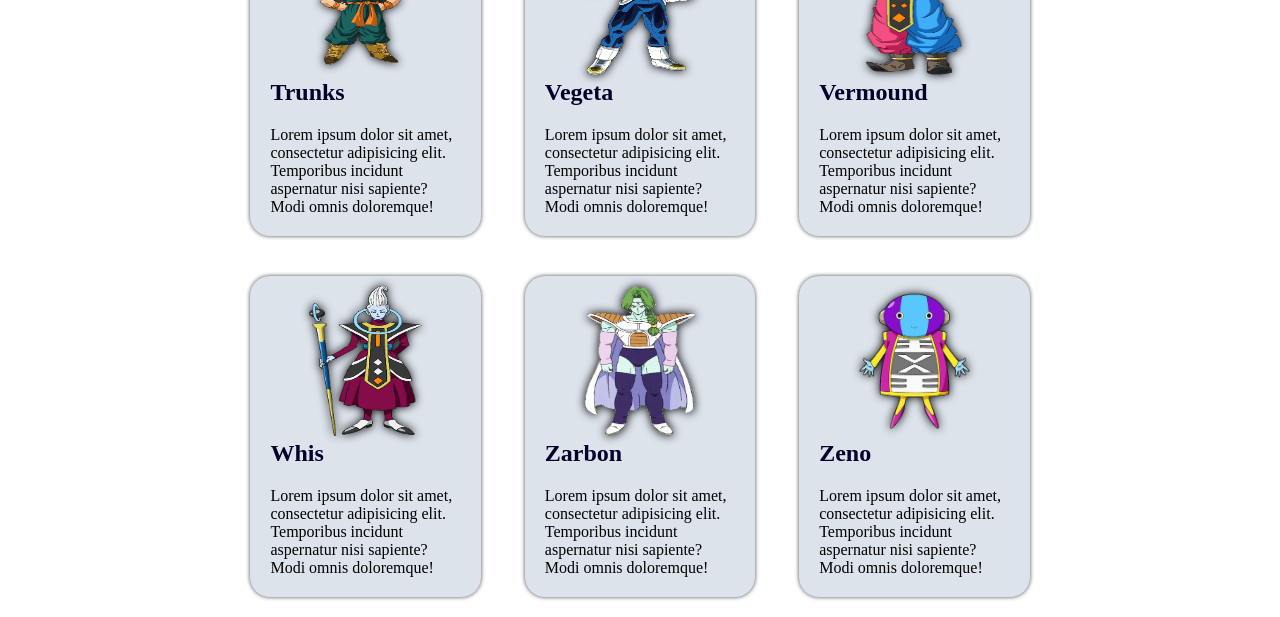
==== commit 80124b30: "agrego trabajo de cartas de goku modificacion" ====
--- a/index.html
+++ b/index.html
@@ -7,7 +7,6 @@
     <link rel="stylesheet" href="estilo_cart.css">
 </head>
 <body>
-    <div id="fondo"></div>
     <header class="header">
         <h1 class="titulo">Lista de personajes</h1>
     </header>
@@ -15,7 +14,7 @@
     <main class="cuerpo">
         <section class="filas">
             <div class="1">
-                <img src="\imagen\14Dokkan.webp" alt="14Dokkan" class="imagen">
+                <img src="imagen\14Dokkan.webp" alt="14Dokkan" class="imagen">
                 <h1 class="nombre" id="text">14 Dokkan</h1>
                 <p>Lorem ipsum dolor sit amet, consectetur adipisicing elit. Temporibus incidunt aspernatur nisi sapiente? Modi omnis doloremque!</p>
             </div>
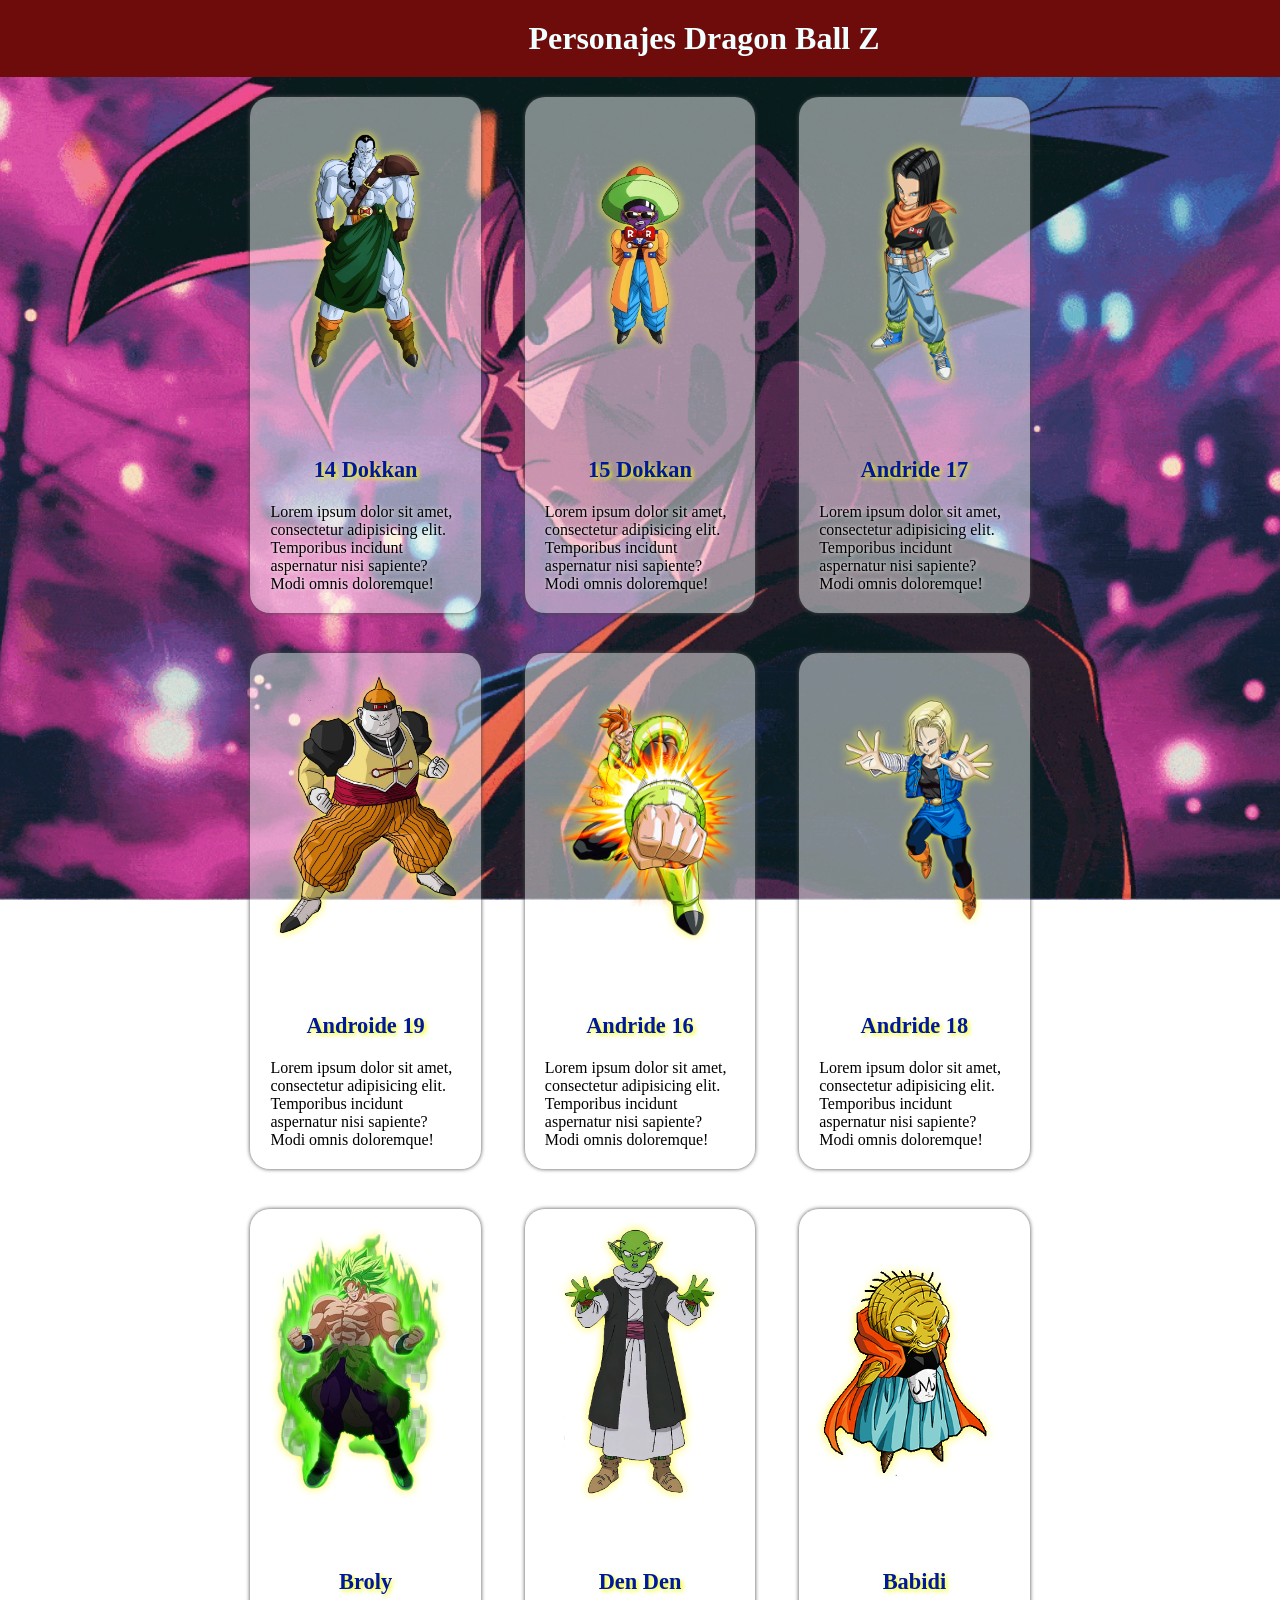
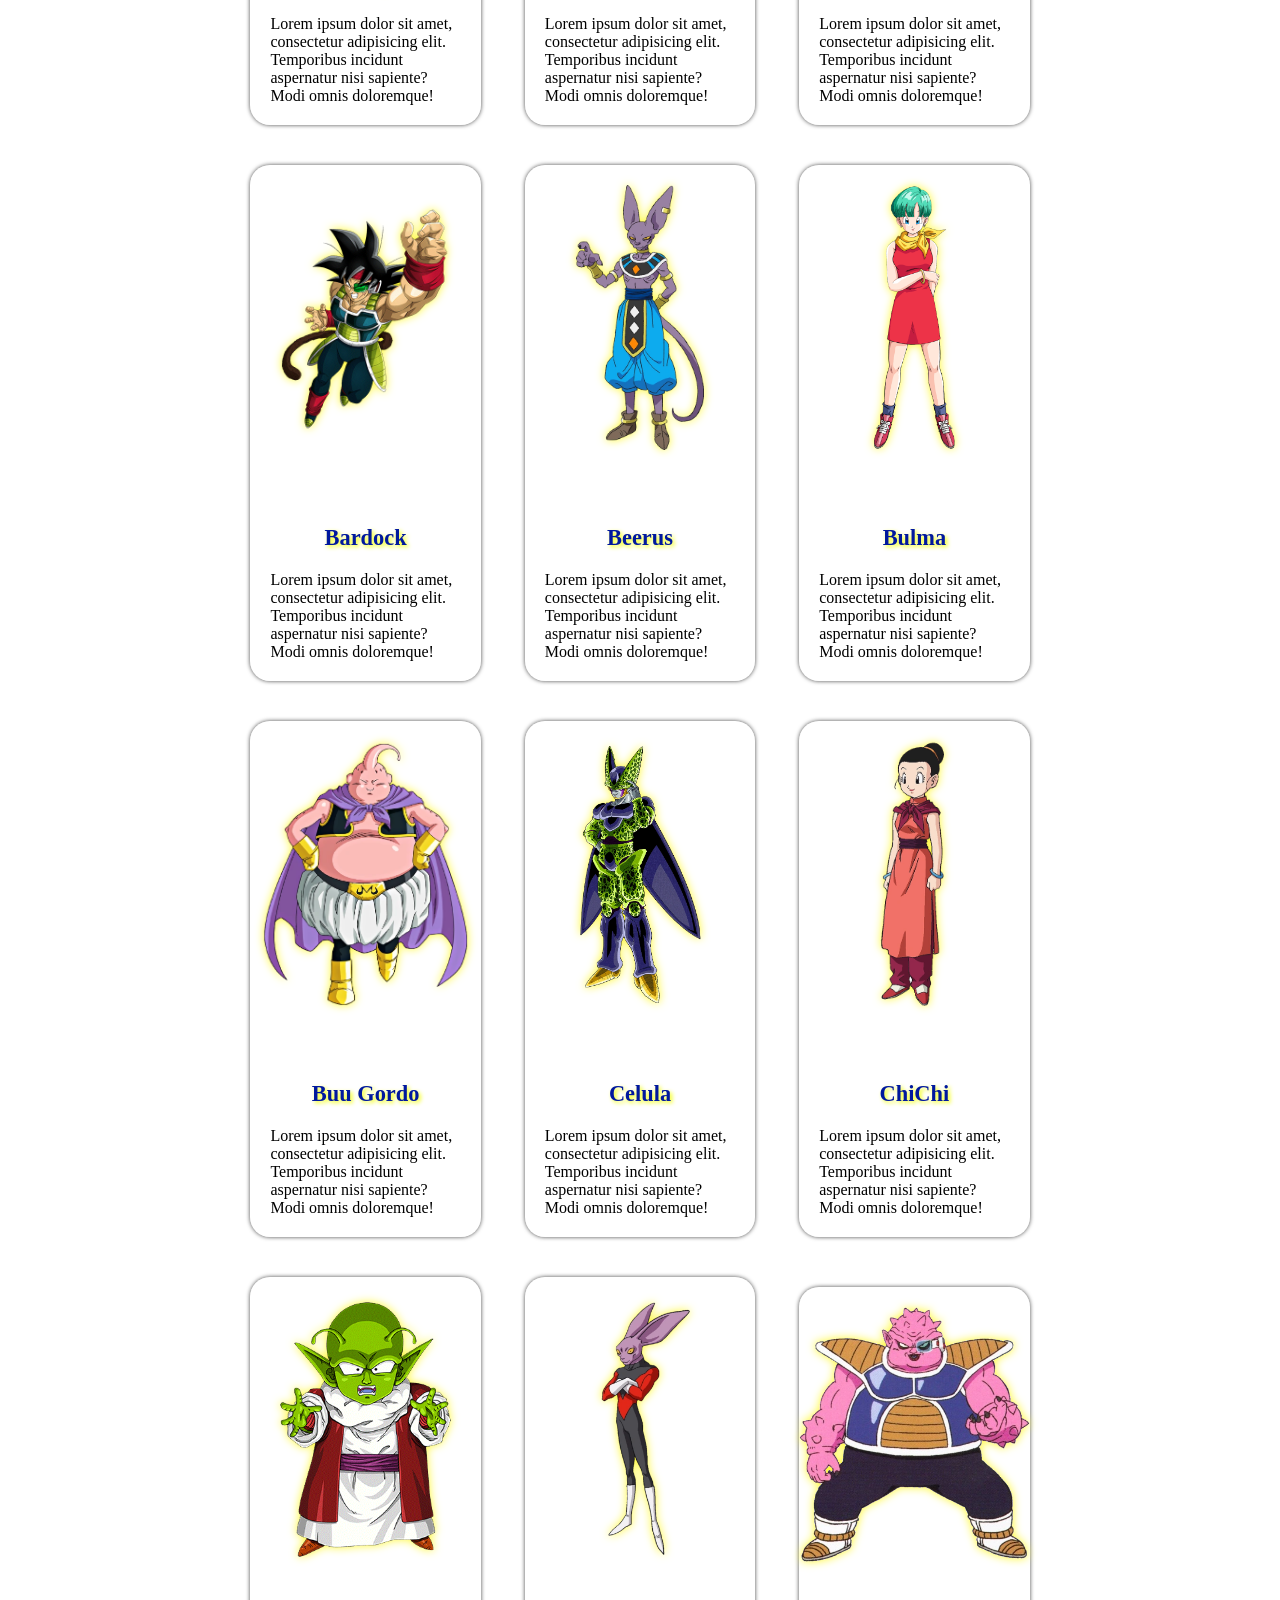
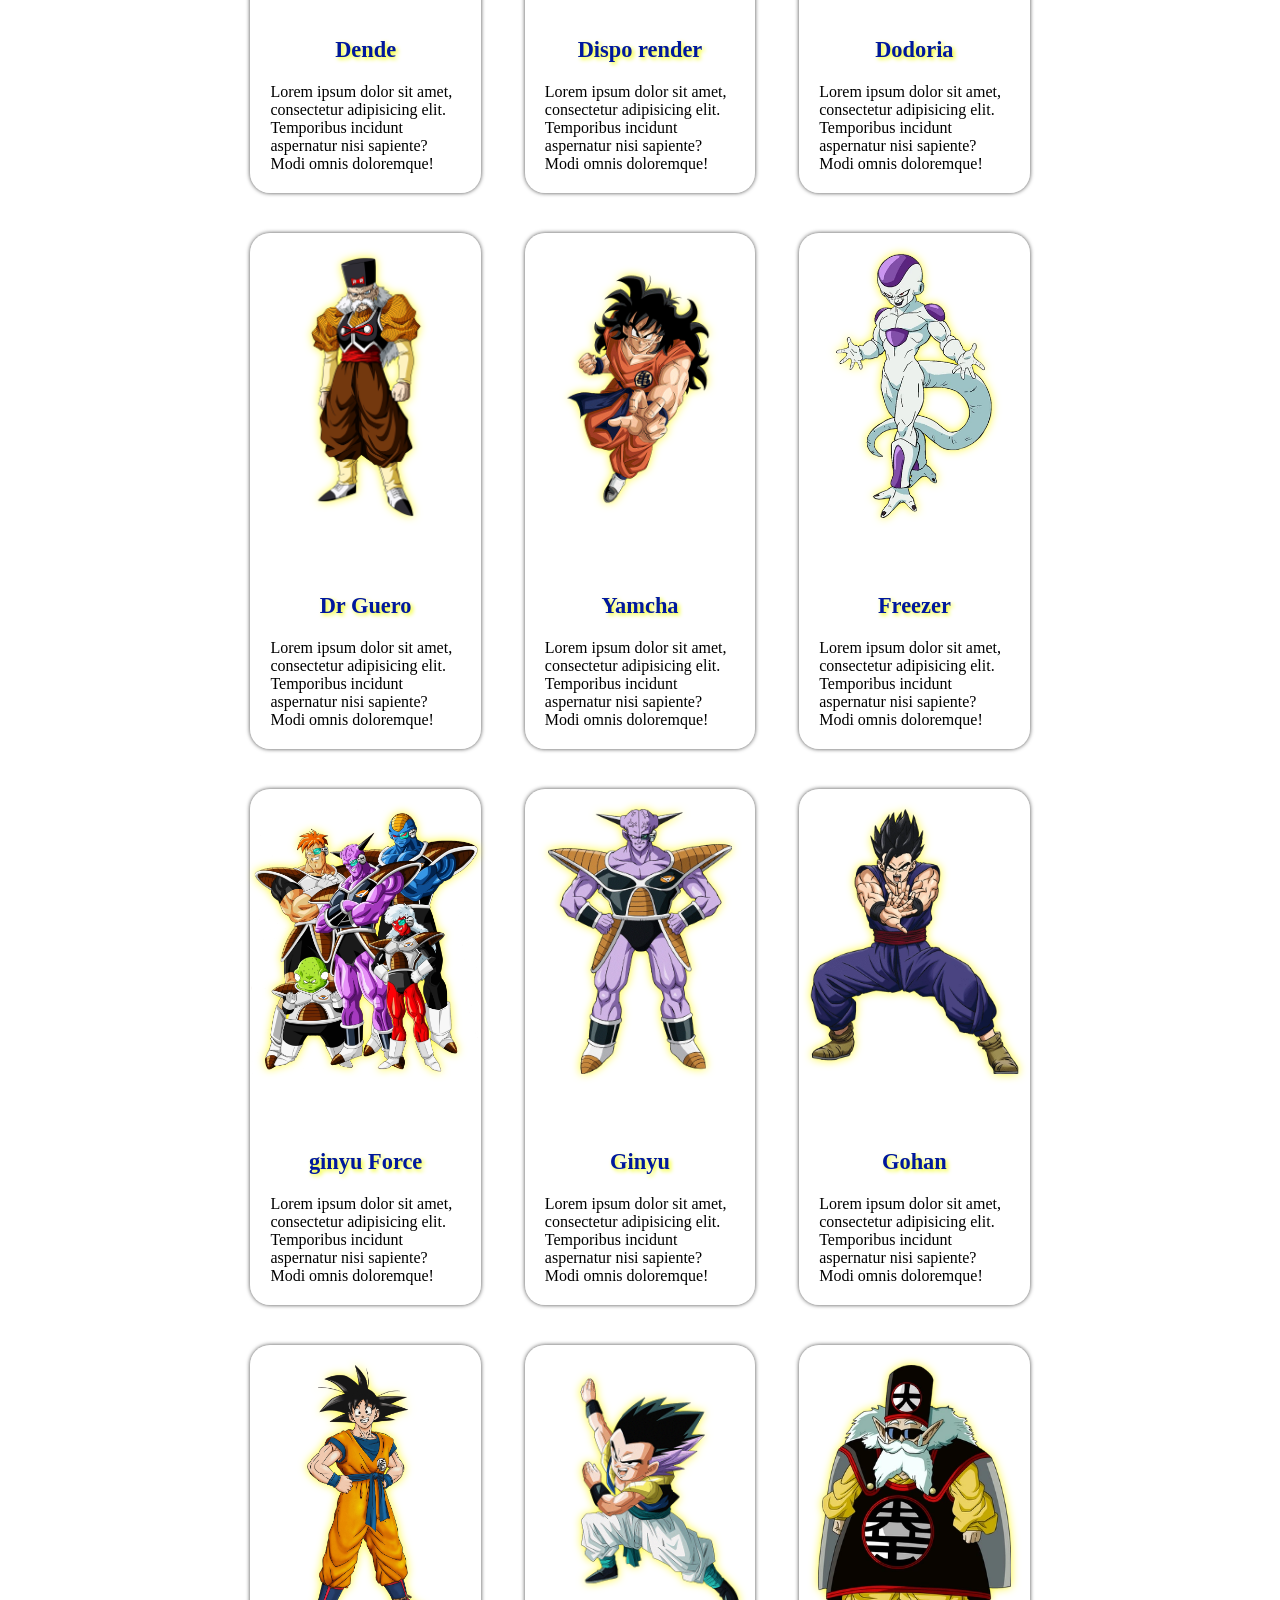
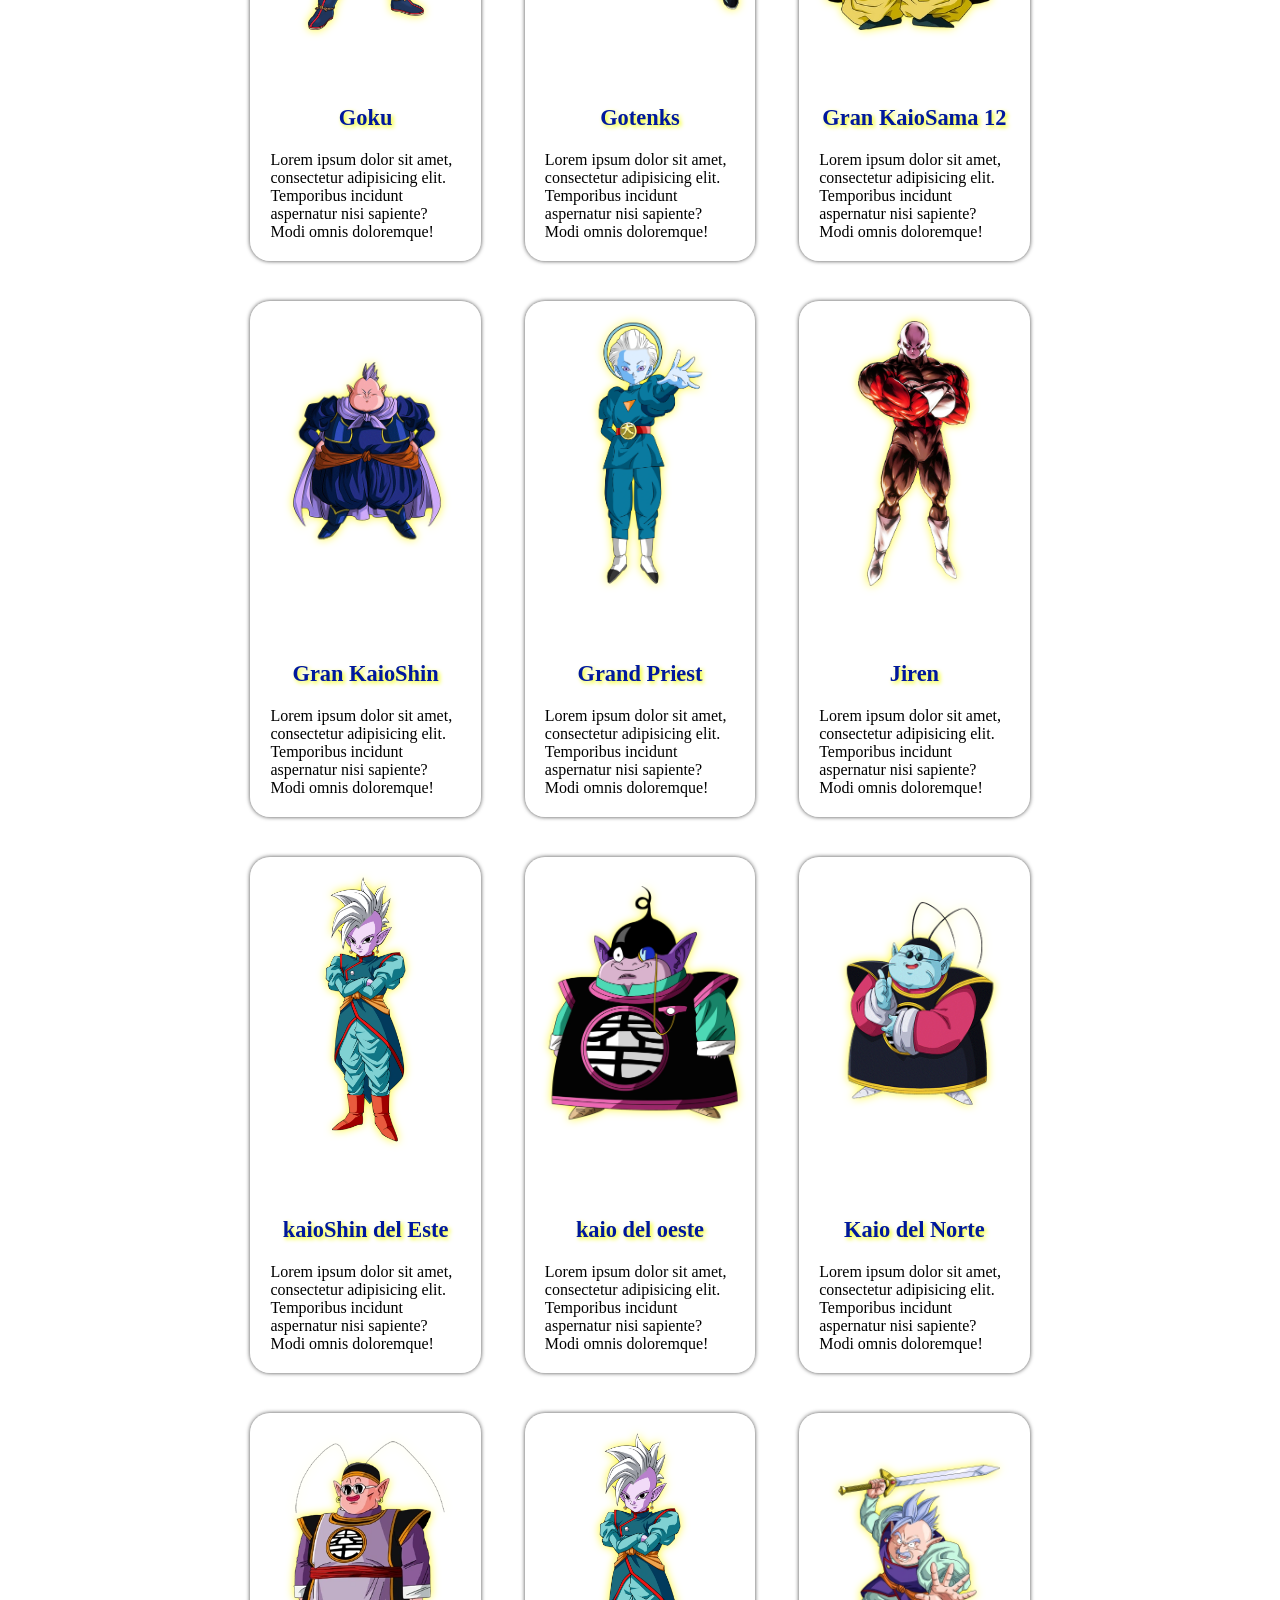
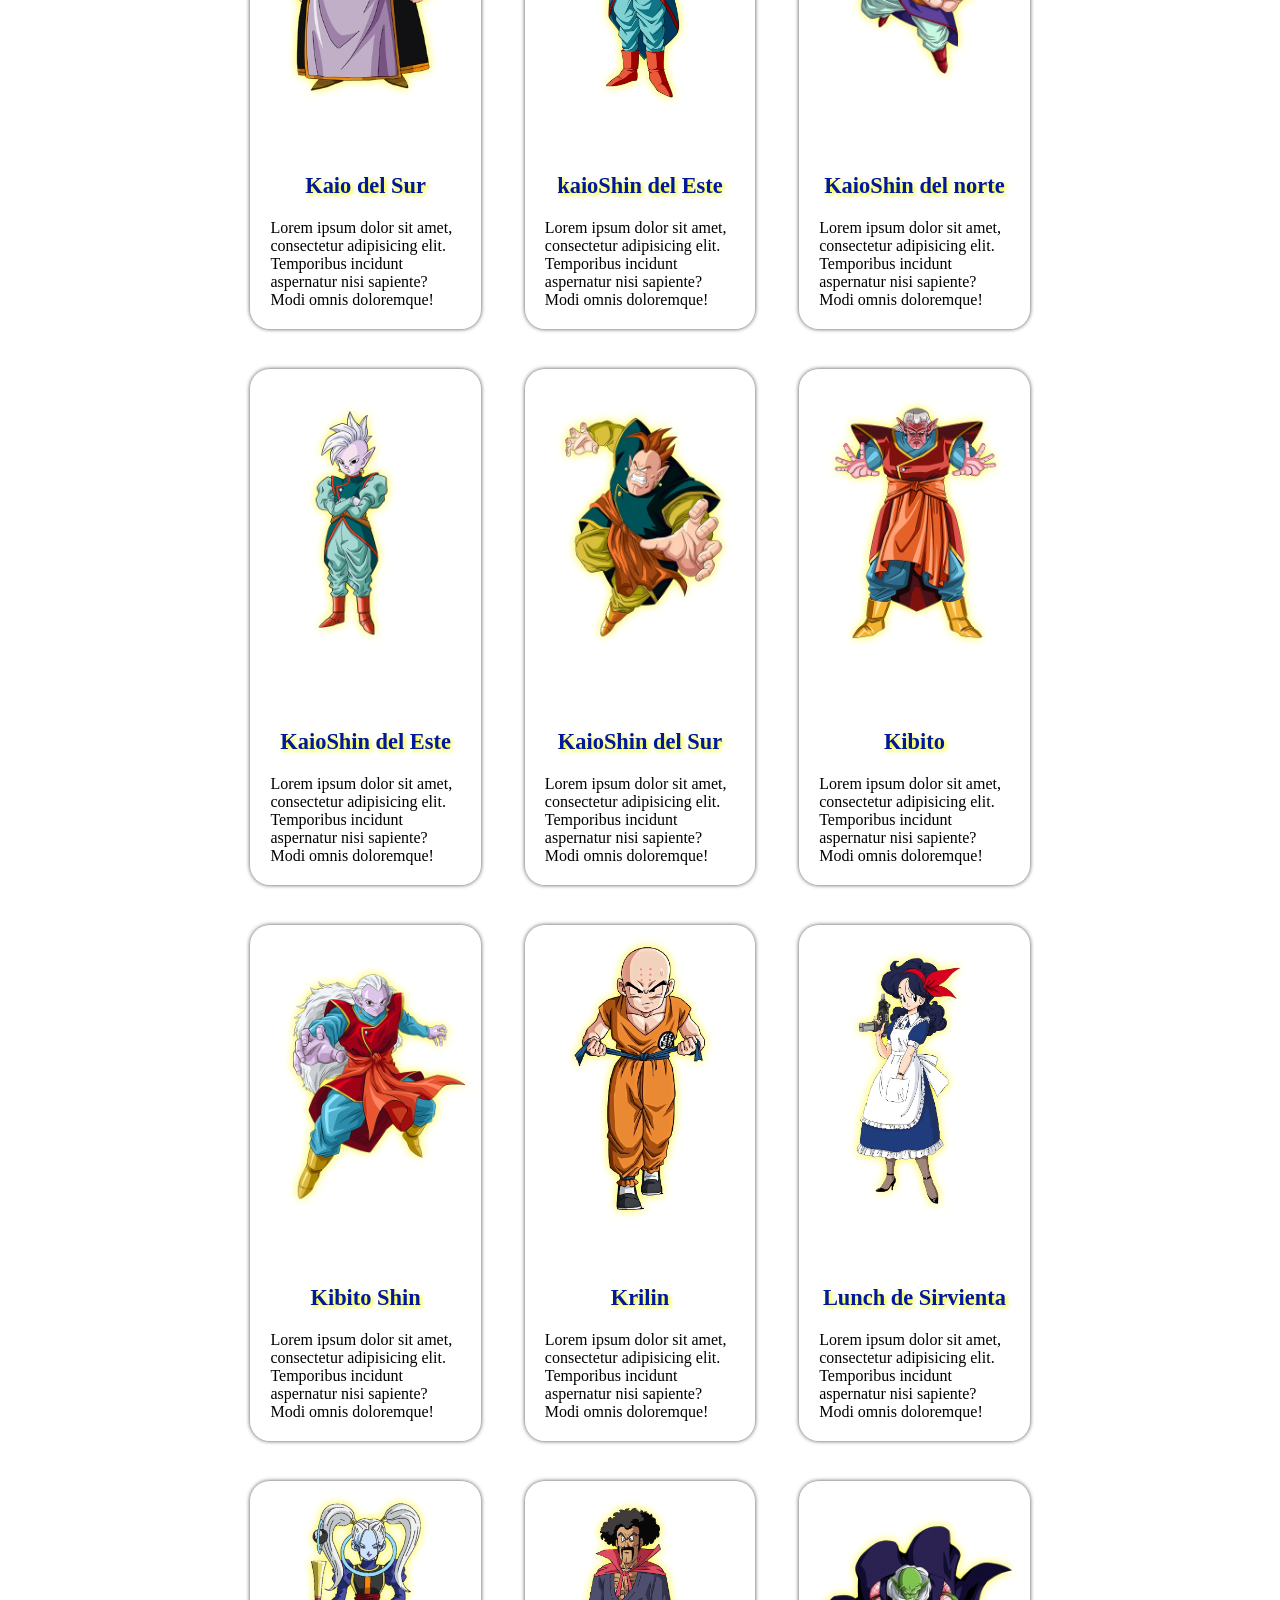
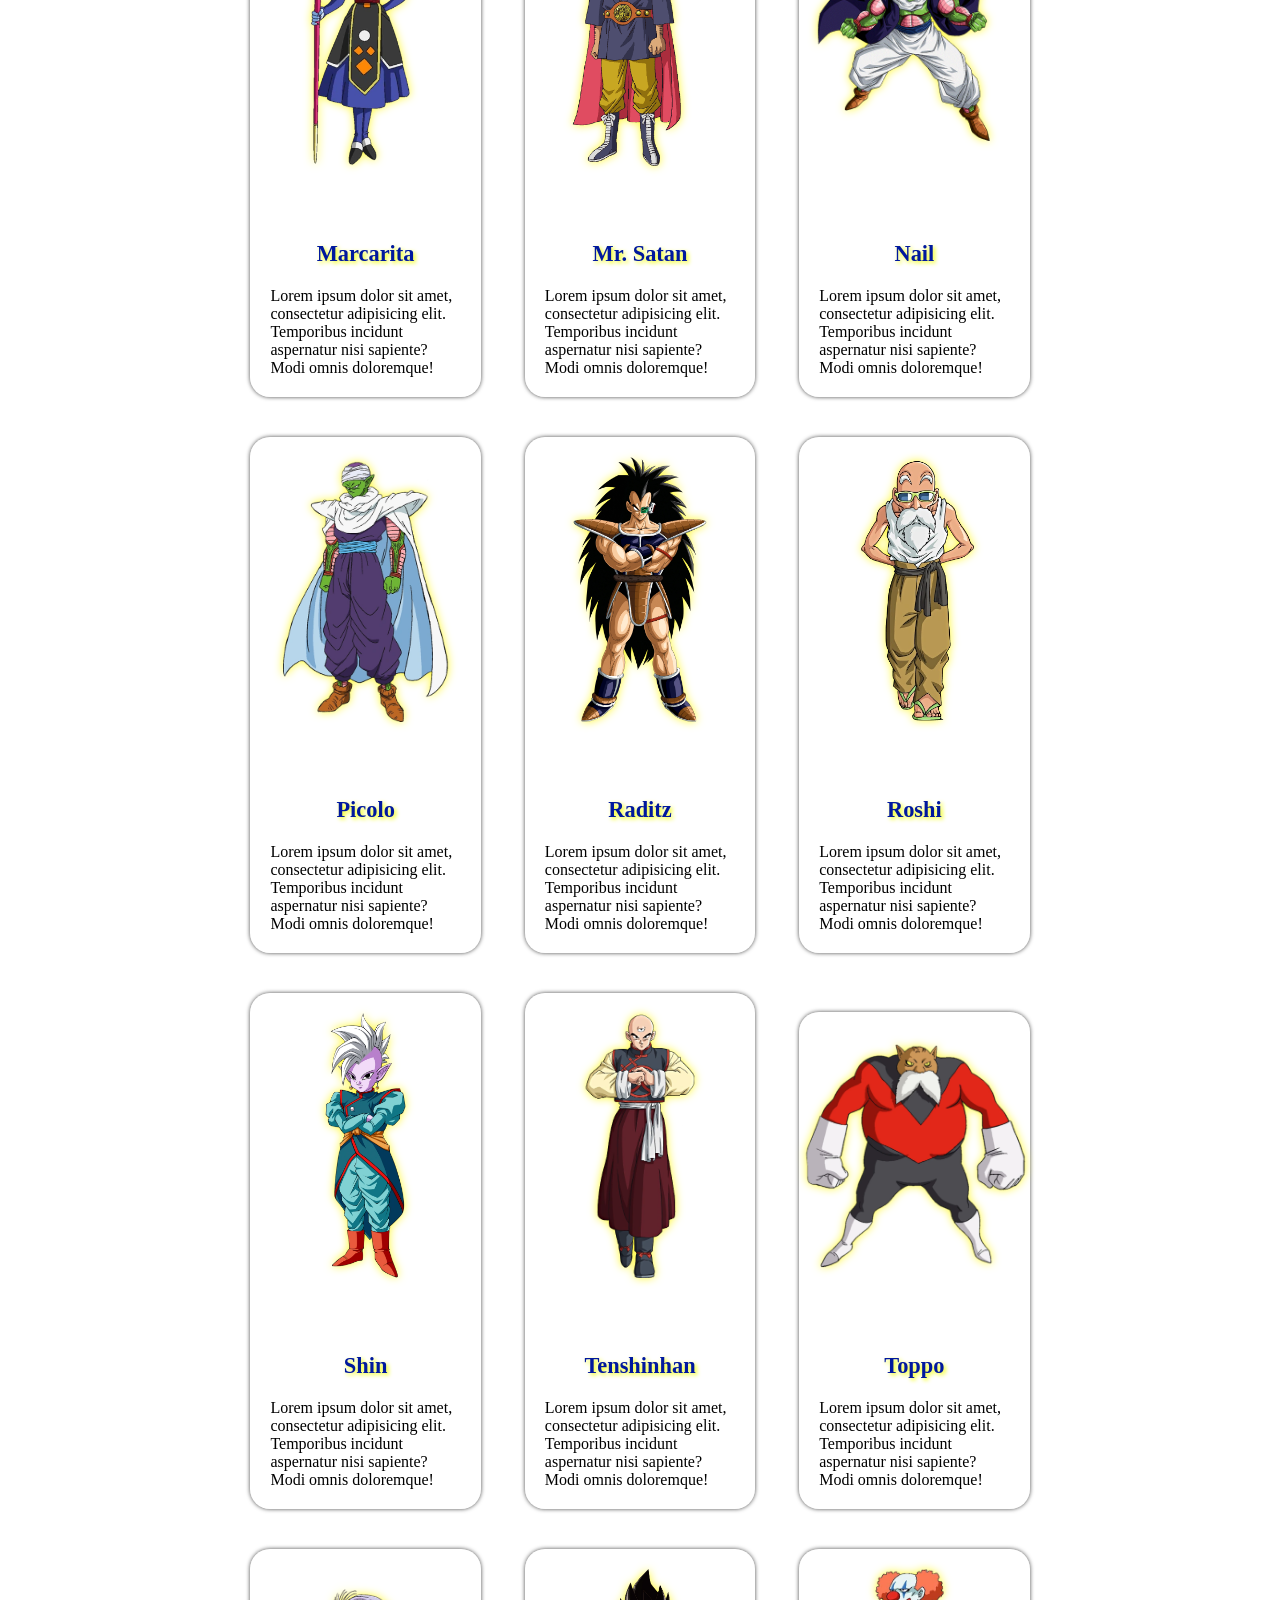
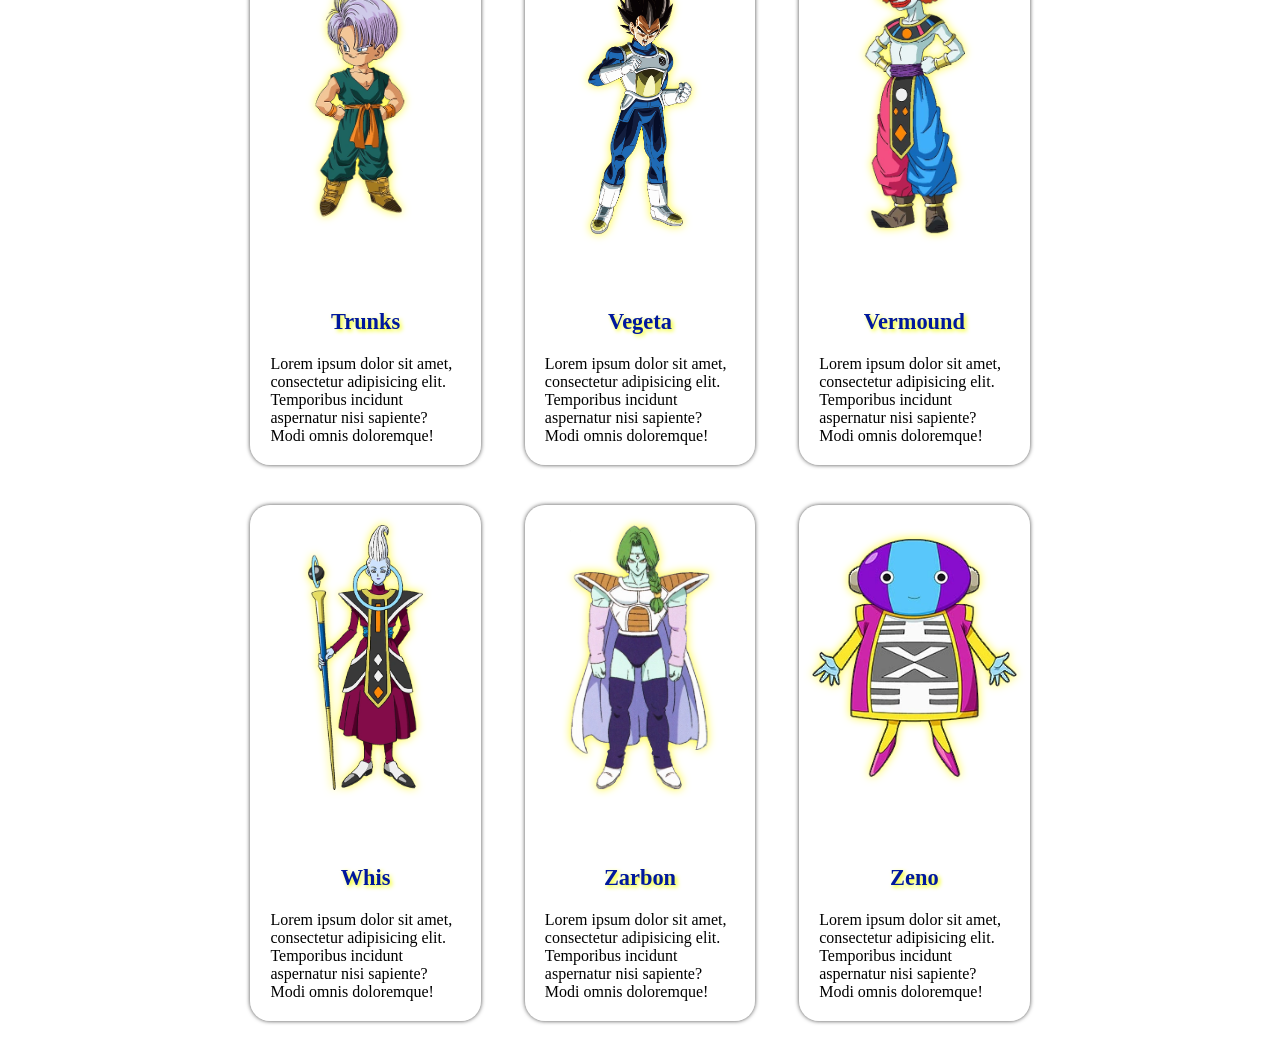
==== commit 354efc0a: "agrego trabajo de cartas de goku mejoras" ====
--- a/index.html
+++ b/index.html
@@ -8,7 +8,7 @@
 </head>
 <body>
     <header class="header">
-        <h1 class="titulo">Lista de personajes</h1>
+        <h1 class="titulo">Personajes Dragon Ball Z</h1>
     </header>
 
     <main class="cuerpo">
@@ -19,12 +19,12 @@
                 <p>Lorem ipsum dolor sit amet, consectetur adipisicing elit. Temporibus incidunt aspernatur nisi sapiente? Modi omnis doloremque!</p>
             </div>
             <div class="2">
-            <img src="\imagen\15Dokkan.webp" alt="14Dokkan" class="imagen">
+            <img src="imagen\15Dokkan.webp" alt="14Dokkan" class="imagen">
                 <h1 class="nombre" id="text">15 Dokkan</h1>
                 <p>Lorem ipsum dolor sit amet, consectetur adipisicing elit. Temporibus incidunt aspernatur nisi sapiente? Modi omnis doloremque!</p>
             </div>
             <div class="3">
-                <img src="\imagen\17_Artwork.webp" alt="14Dokkan" class="imagen">
+                <img src="imagen\17_Artwork.webp" alt="14Dokkan" class="imagen">
                 <h1 class="nombre" id="text">Andride 17</h1>
                 <p>Lorem ipsum dolor sit amet, consectetur adipisicing elit. Temporibus incidunt aspernatur nisi sapiente? Modi omnis doloremque!</p>
             </div>
@@ -32,17 +32,17 @@
 
         <section class="filas">
             <div class="1">
-                <img src="/imagen/Android19.jpg" alt="14Dokkan" class="imagen">
+                <img src="imagen/Android19.jpg" alt="14Dokkan" class="imagen">
                 <h1 class="nombre" id="text">Androide 19</h1>
                 <p>Lorem ipsum dolor sit amet, consectetur adipisicing elit. Temporibus incidunt aspernatur nisi sapiente? Modi omnis doloremque!</p>
             </div>
             <div class="2">
-            <img src="\imagen\Androide_16.webp" alt="14Dokkan" class="imagen">
+            <img src="imagen/Androide_16.webp" alt="14Dokkan" class="imagen">
                 <h1 class="nombre" id="text">Andride 16</h1>
                 <p>Lorem ipsum dolor sit amet, consectetur adipisicing elit. Temporibus incidunt aspernatur nisi sapiente? Modi omnis doloremque!</p>
             </div>
             <div class="3">
-                <img src="\imagen\Androide_18_Artwork.webp" alt="14Dokkan" class="imagen">
+                <img src="imagen/Androide_18_Artwork.webp" alt="14Dokkan" class="imagen">
                 <h1 class="nombre" id="text">Andride 18</h1>
                 <p>Lorem ipsum dolor sit amet, consectetur adipisicing elit. Temporibus incidunt aspernatur nisi sapiente? Modi omnis doloremque!</p>
             </div>
@@ -50,17 +50,17 @@
 
         <section class="filas">
             <div class="1">
-                <img src="/imagen/broly-removebg-preview.png" alt="broly" class="imagen">
+                <img src="imagen/broly-removebg-preview.png" alt="broly" class="imagen">
                 <h1 class="nombre" id="text">Broly</h1>
                 <p>Lorem ipsum dolor sit amet, consectetur adipisicing elit. Temporibus incidunt aspernatur nisi sapiente? Modi omnis doloremque!</p>
             </div>
             <div class="2">
-            <img src="/imagen/duende.webp" alt="14Dokkan" class="imagen">
+            <img src="imagen/duende.webp" alt="14Dokkan" class="imagen">
                 <h1 class="nombre" id="text">Den Den</h1>
                 <p>Lorem ipsum dolor sit amet, consectetur adipisicing elit. Temporibus incidunt aspernatur nisi sapiente? Modi omnis doloremque!</p>
             </div>
             <div class="3">
-                <img src="/imagen/Babidi_Artwork.webp" alt="14Dokkan" class="imagen">
+                <img src="imagen/Babidi_Artwork.webp" alt="14Dokkan" class="imagen">
                 <h1 class="nombre" id="text">Babidi</h1>
                 <p>Lorem ipsum dolor sit amet, consectetur adipisicing elit. Temporibus incidunt aspernatur nisi sapiente? Modi omnis doloremque!</p>
             </div>
@@ -68,17 +68,17 @@
 
         <section class="filas">
             <div class="1">
-                <img src="\imagen\Bardock_Artwork.webp" alt="14Dokkan" class="imagen">
+                <img src="imagen/Bardock_Artwork.webp" alt="14Dokkan" class="imagen">
                 <h1 class="nombre" id="text">Bardock</h1>
                 <p>Lorem ipsum dolor sit amet, consectetur adipisicing elit. Temporibus incidunt aspernatur nisi sapiente? Modi omnis doloremque!</p>
             </div>
             <div class="2">
-            <img src="\imagen\Beerus_DBS_Broly_Artwork.webp" alt="14Dokkan" class="imagen">
+            <img src="imagen/Beerus_DBS_Broly_Artwork.webp" alt="14Dokkan" class="imagen">
                 <h1 class="nombre" id="text">Beerus</h1>
                 <p>Lorem ipsum dolor sit amet, consectetur adipisicing elit. Temporibus incidunt aspernatur nisi sapiente? Modi omnis doloremque!</p>
             </div>
             <div class="3">
-                <img src="\imagen\bulma.webp" alt="14Dokkan" class="imagen">
+                <img src="imagen/bulma.webp" alt="14Dokkan" class="imagen">
                 <h1 class="nombre" id="text">Bulma</h1>
                 <p>Lorem ipsum dolor sit amet, consectetur adipisicing elit. Temporibus incidunt aspernatur nisi sapiente? Modi omnis doloremque!</p>
             </div>
@@ -86,17 +86,17 @@
 
         <section class="filas">
             <div class="1">
-                <img src="\imagen\BuuGordo_Universo7.webp" alt="14Dokkan" class="imagen">
+                <img src="imagen/BuuGordo_Universo7.webp" alt="14Dokkan" class="imagen">
                 <h1 class="nombre" id="text">Buu Gordo</h1>
                 <p>Lorem ipsum dolor sit amet, consectetur adipisicing elit. Temporibus incidunt aspernatur nisi sapiente? Modi omnis doloremque!</p>
             </div>
             <div class="2">
-            <img src="\imagen\celula.webp" alt="14Dokkan" class="imagen">
+            <img src="imagen/celula.webp" alt="14Dokkan" class="imagen">
                 <h1 class="nombre" id="text">Celula</h1>
                 <p>Lorem ipsum dolor sit amet, consectetur adipisicing elit. Temporibus incidunt aspernatur nisi sapiente? Modi omnis doloremque!</p>
             </div>
             <div class="3">
-                <img src="\imagen\ChiChi_DBS.webp" alt="14Dokkan" class="imagen">
+                <img src="imagen/ChiChi_DBS.webp" alt="14Dokkan" class="imagen">
                 <h1 class="nombre" id="text">ChiChi</h1>
                 <p>Lorem ipsum dolor sit amet, consectetur adipisicing elit. Temporibus incidunt aspernatur nisi sapiente? Modi omnis doloremque!</p>
             </div>
@@ -104,17 +104,17 @@
 
         <section class="filas">
             <div class="1">
-                <img src="/imagen/Dende_Artwork.webp" alt="14Dokkan" class="imagen">
+                <img src="imagen/Dende_Artwork.webp" alt="14Dokkan" class="imagen">
                 <h1 class="nombre" id="text">Dende</h1>
                 <p>Lorem ipsum dolor sit amet, consectetur adipisicing elit. Temporibus incidunt aspernatur nisi sapiente? Modi omnis doloremque!</p>
             </div>
             <div class="2">
-            <img src="\imagen\Dispo_render.webp" alt="14Dokkan" class="imagen">
+            <img src="imagen/Dispo_render.webp" alt="14Dokkan" class="imagen">
                 <h1 class="nombre" id="text">Dispo render</h1>
                 <p>Lorem ipsum dolor sit amet, consectetur adipisicing elit. Temporibus incidunt aspernatur nisi sapiente? Modi omnis doloremque!</p>
             </div>
             <div class="3">
-                <img src="\imagen\dodoria.webp" alt="14Dokkan" class="imagen">
+                <img src="imagen/dodoria.webp" alt="14Dokkan" class="imagen">
                 <h1 class="nombre" id="text">Dodoria</h1>
                 <p>Lorem ipsum dolor sit amet, consectetur adipisicing elit. Temporibus incidunt aspernatur nisi sapiente? Modi omnis doloremque!</p>
             </div>
@@ -122,17 +122,17 @@
 
         <section class="filas">
             <div class="1">
-                <img src="\imagen\Dr._Gero nadroide 20.webp" alt="14Dokkan" class="imagen">
+                <img src="imagen/Dr._Gero nadroide 20.webp" alt="14Dokkan" class="imagen">
                 <h1 class="nombre" id="text">Dr Guero</h1>
                 <p>Lorem ipsum dolor sit amet, consectetur adipisicing elit. Temporibus incidunt aspernatur nisi sapiente? Modi omnis doloremque!</p>
             </div>
             <div class="2">
-            <img src="/imagen/Final_Yamcha.webp" alt="14Dokkan" class="imagen">
+            <img src="imagen/Final_Yamcha.webp" alt="14Dokkan" class="imagen">
                 <h1 class="nombre" id="text">Yamcha</h1>
                 <p>Lorem ipsum dolor sit amet, consectetur adipisicing elit. Temporibus incidunt aspernatur nisi sapiente? Modi omnis doloremque!</p>
             </div>
             <div class="3">
-                <img src="/imagen/Freezer.webp" alt="14Dokkan" class="imagen">
+                <img src="imagen/Freezer.webp" alt="14Dokkan" class="imagen">
                 <h1 class="nombre" id="text">Freezer</h1>
                 <p>Lorem ipsum dolor sit amet, consectetur adipisicing elit. Temporibus incidunt aspernatur nisi sapiente? Modi omnis doloremque!</p>
             </div>
@@ -140,17 +140,17 @@
 
         <section class="filas">
             <div class="1">
-                <img src="/imagen/ginyu_force.webp" alt="14Dokkan" class="imagen">
+                <img src="imagen/ginyu_force.webp" alt="14Dokkan" class="imagen">
                 <h1 class="nombre" id="text">ginyu Force</h1>
                 <p>Lorem ipsum dolor sit amet, consectetur adipisicing elit. Temporibus incidunt aspernatur nisi sapiente? Modi omnis doloremque!</p>
             </div>
             <div class="2">
-            <img src="/imagen/ginyu.webp" alt="14Dokkan" class="imagen">
+            <img src="imagen/ginyu.webp" alt="14Dokkan" class="imagen">
                 <h1 class="nombre" id="text">Ginyu</h1>
                 <p>Lorem ipsum dolor sit amet, consectetur adipisicing elit. Temporibus incidunt aspernatur nisi sapiente? Modi omnis doloremque!</p>
             </div>
             <div class="3">
-                <img src="/imagen/gohan.webp" alt="14Dokkan" class="imagen">
+                <img src="imagen/gohan.webp" alt="14Dokkan" class="imagen">
                 <h1 class="nombre" id="text">Gohan</h1>
                 <p>Lorem ipsum dolor sit amet, consectetur adipisicing elit. Temporibus incidunt aspernatur nisi sapiente? Modi omnis doloremque!</p>
             </div>
@@ -158,17 +158,17 @@
 
         <section class="filas">
             <div class="1">
-                <img src="/imagen/goku_normal.webp" alt="14Dokkan" class="imagen">
+                <img src="imagen/goku_normal.webp" alt="14Dokkan" class="imagen">
                 <h1 class="nombre" id="text">Goku</h1>
                 <p>Lorem ipsum dolor sit amet, consectetur adipisicing elit. Temporibus incidunt aspernatur nisi sapiente? Modi omnis doloremque!</p>
             </div>
             <div class="2">
-            <img src="/imagen/Gotenks_Artwork.webp" alt="14Dokkan" class="imagen">
+            <img src="imagen/Gotenks_Artwork.webp" alt="14Dokkan" class="imagen">
                 <h1 class="nombre" id="text">Gotenks</h1>
                 <p>Lorem ipsum dolor sit amet, consectetur adipisicing elit. Temporibus incidunt aspernatur nisi sapiente? Modi omnis doloremque!</p>
             </div>
             <div class="3">
-                <img src="/imagen/Gran_kaio_sama12.webp" alt="14Dokkan" class="imagen">
+                <img src="imagen/Gran_kaio_sama12.webp" alt="14Dokkan" class="imagen">
                 <h1 class="nombre" id="text">Gran KaioSama 12</h1>
                 <p>Lorem ipsum dolor sit amet, consectetur adipisicing elit. Temporibus incidunt aspernatur nisi sapiente? Modi omnis doloremque!</p>
             </div>
@@ -176,17 +176,17 @@
 
         <section class="filas">
             <div class="1">
-                <img src="/imagen/Gran_Kaio-shin_Artwork.webp" alt="14Dokkan" class="imagen">
+                <img src="imagen/Gran_Kaio-shin_Artwork.webp" alt="14Dokkan" class="imagen">
                 <h1 class="nombre" id="text">Gran KaioShin</h1>
                 <p>Lorem ipsum dolor sit amet, consectetur adipisicing elit. Temporibus incidunt aspernatur nisi sapiente? Modi omnis doloremque!</p>
             </div>
             <div class="2">
-            <img src="/imagen/Grand priest.webp" alt="14Dokkan" class="imagen">
+            <img src="imagen/Grand priest.webp" alt="14Dokkan" class="imagen">
                 <h1 class="nombre" id="text">Grand Priest</h1>
                 <p>Lorem ipsum dolor sit amet, consectetur adipisicing elit. Temporibus incidunt aspernatur nisi sapiente? Modi omnis doloremque!</p>
             </div>
             <div class="3">
-                <img src="/imagen/Jiren.webp" alt="14Dokkan" class="imagen">
+                <img src="imagen/Jiren.webp" alt="14Dokkan" class="imagen">
                 <h1 class="nombre" id="text">Jiren</h1>
                 <p>Lorem ipsum dolor sit amet, consectetur adipisicing elit. Temporibus incidunt aspernatur nisi sapiente? Modi omnis doloremque!</p>
             </div>
@@ -194,17 +194,17 @@
 
         <section class="filas">
             <div class="1">
-                <img src="/imagen/kaio-shin del este.webp" alt="14Dokkan" class="imagen">
+                <img src="imagen/kaio-shin del este.webp" alt="14Dokkan" class="imagen">
                 <h1 class="nombre" id="text">kaioShin del Este</h1>
                 <p>Lorem ipsum dolor sit amet, consectetur adipisicing elit. Temporibus incidunt aspernatur nisi sapiente? Modi omnis doloremque!</p>
             </div>
             <div class="2">
-            <img src="/imagen/Kaio del oeste.webp" alt="kaio del oeste" class="imagen">
+            <img src="imagen/Kaio del oeste.webp" alt="kaio del oeste" class="imagen">
                 <h1 class="nombre" id="text">kaio del oeste</h1>
                 <p>Lorem ipsum dolor sit amet, consectetur adipisicing elit. Temporibus incidunt aspernatur nisi sapiente? Modi omnis doloremque!</p>
             </div>
             <div class="3">
-                <img src="/imagen/Kaio_del_Norte.webp" alt="14Dokkan" class="imagen">
+                <img src="imagen/Kaio_del_Norte.webp" alt="14Dokkan" class="imagen">
                 <h1 class="nombre" id="text">Kaio del Norte</h1>
                 <p>Lorem ipsum dolor sit amet, consectetur adipisicing elit. Temporibus incidunt aspernatur nisi sapiente? Modi omnis doloremque!</p>
             </div>
@@ -212,17 +212,17 @@
 
         <section class="filas">
             <div class="1">
-                <img src="/imagen/Kaio_del_sur_cuerpo_completo.webp" alt="14Dokkan" class="imagen">
+                <img src="imagen/Kaio_del_sur_cuerpo_completo.webp" alt="14Dokkan" class="imagen">
                 <h1 class="nombre" id="text">Kaio del Sur</h1>
                 <p>Lorem ipsum dolor sit amet, consectetur adipisicing elit. Temporibus incidunt aspernatur nisi sapiente? Modi omnis doloremque!</p>
             </div>
             <div class="2">
-            <img src="/imagen/kaio-shin del este.webp" alt="14Dokkan" class="imagen">
+            <img src="imagen/kaio-shin del este.webp" alt="14Dokkan" class="imagen">
                 <h1 class="nombre" id="text">kaioShin del Este</h1>
                 <p>Lorem ipsum dolor sit amet, consectetur adipisicing elit. Temporibus incidunt aspernatur nisi sapiente? Modi omnis doloremque!</p>
             </div>
             <div class="3">
-                <img src="/imagen/Kaio-shin del norte.webp" alt="14Dokkan" class="imagen">
+                <img src="imagen/Kaio-shin del norte.webp" alt="14Dokkan" class="imagen">
                 <h1 class="nombre" id="text">KaioShin del norte</h1>
                 <p>Lorem ipsum dolor sit amet, consectetur adipisicing elit. Temporibus incidunt aspernatur nisi sapiente? Modi omnis doloremque!</p>
             </div>
@@ -230,17 +230,17 @@
 
         <section class="filas">
             <div class="1">
-                <img src="/imagen/Kaio-shin_del_este_Artwork.webp" alt="14Dokkan" class="imagen">
+                <img src="imagen/Kaio-shin_del_este_Artwork.webp" alt="14Dokkan" class="imagen">
                 <h1 class="nombre" id="text">KaioShin del Este</h1>
                 <p>Lorem ipsum dolor sit amet, consectetur adipisicing elit. Temporibus incidunt aspernatur nisi sapiente? Modi omnis doloremque!</p>
             </div>
             <div class="2">
-            <img src="/imagen/Kaio-shin_del_Sur_Dokkan.webp" alt="14Dokkan" class="imagen">
+            <img src="imagen/Kaio-shin_del_Sur_Dokkan.webp" alt="14Dokkan" class="imagen">
                 <h1 class="nombre" id="text">KaioShin del Sur</h1>
                 <p>Lorem ipsum dolor sit amet, consectetur adipisicing elit. Temporibus incidunt aspernatur nisi sapiente? Modi omnis doloremque!</p>
             </div>
             <div class="3">
-                <img src="/imagen/Kibito_Artwork.webp" alt="14Dokkan" class="imagen">
+                <img src="imagen/Kibito_Artwork.webp" alt="14Dokkan" class="imagen">
                 <h1 class="nombre" id="text">Kibito</h1>
                 <p>Lorem ipsum dolor sit amet, consectetur adipisicing elit. Temporibus incidunt aspernatur nisi sapiente? Modi omnis doloremque!</p>
             </div>
@@ -248,17 +248,17 @@
 
         <section class="filas">
             <div class="1">
-                <img src="/imagen/Kibito_shin_Artwork.webp" alt="14Dokkan" class="imagen">
+                <img src="imagen/Kibito_shin_Artwork.webp" alt="14Dokkan" class="imagen">
                 <h1 class="nombre" id="text">Kibito Shin</h1>
                 <p>Lorem ipsum dolor sit amet, consectetur adipisicing elit. Temporibus incidunt aspernatur nisi sapiente? Modi omnis doloremque!</p>
             </div>
             <div class="2">
-            <img src="/imagen/Krilin_Universo7.webp" alt="14Dokkan" class="imagen">
+            <img src="imagen/Krilin_Universo7.webp" alt="14Dokkan" class="imagen">
                 <h1 class="nombre" id="text">Krilin</h1>
                 <p>Lorem ipsum dolor sit amet, consectetur adipisicing elit. Temporibus incidunt aspernatur nisi sapiente? Modi omnis doloremque!</p>
             </div>
             <div class="3">
-                <img src="/imagen/Lunch_traje_de_sirvienta_en_el_manga.webp" alt="14Dokkan" class="imagen">
+                <img src="imagen/Lunch_traje_de_sirvienta_en_el_manga.webp" alt="14Dokkan" class="imagen">
                 <h1 class="nombre" id="text">Lunch de Sirvienta</h1>
                 <p>Lorem ipsum dolor sit amet, consectetur adipisicing elit. Temporibus incidunt aspernatur nisi sapiente? Modi omnis doloremque!</p>
             </div>
@@ -266,17 +266,17 @@
 
         <section class="filas">
             <div class="1">
-                <img src="/imagen/Marcarita.webp" alt="14Dokkan" class="imagen">
+                <img src="imagen/Marcarita.webp" alt="14Dokkan" class="imagen">
                 <h1 class="nombre" id="text">Marcarita</h1>
                 <p>Lorem ipsum dolor sit amet, consectetur adipisicing elit. Temporibus incidunt aspernatur nisi sapiente? Modi omnis doloremque!</p>
             </div>
             <div class="2">
-            <img src="/imagen/Mr_Satan_DBSuper.webp" alt="14Dokkan" class="imagen">
+            <img src="imagen/Mr_Satan_DBSuper.webp" alt="14Dokkan" class="imagen">
                 <h1 class="nombre" id="text">Mr. Satan</h1>
                 <p>Lorem ipsum dolor sit amet, consectetur adipisicing elit. Temporibus incidunt aspernatur nisi sapiente? Modi omnis doloremque!</p>
             </div>
             <div class="3">
-                <img src="/imagen/Nail_Artwork.webp" alt="14Dokkan" class="imagen">
+                <img src="imagen/Nail_Artwork.webp" alt="14Dokkan" class="imagen">
                 <h1 class="nombre" id="text">Nail</h1>
                 <p>Lorem ipsum dolor sit amet, consectetur adipisicing elit. Temporibus incidunt aspernatur nisi sapiente? Modi omnis doloremque!</p>
             </div>
@@ -284,17 +284,17 @@
 
         <section class="filas">
             <div class="1">
-                <img src="/imagen/picolo_normal.webp" alt="14Dokkan" class="imagen">
+                <img src="imagen/picolo_normal.webp" alt="14Dokkan" class="imagen">
                 <h1 class="nombre" id="text">Picolo</h1>
                 <p>Lorem ipsum dolor sit amet, consectetur adipisicing elit. Temporibus incidunt aspernatur nisi sapiente? Modi omnis doloremque!</p>
             </div>
             <div class="2">
-            <img src="/imagen/Raditz_artwork_Dokkan.webp" alt="14Dokkan" class="imagen">
+            <img src="imagen/Raditz_artwork_Dokkan.webp" alt="14Dokkan" class="imagen">
                 <h1 class="nombre" id="text">Raditz</h1>
                 <p>Lorem ipsum dolor sit amet, consectetur adipisicing elit. Temporibus incidunt aspernatur nisi sapiente? Modi omnis doloremque!</p>
             </div>
             <div class="3">
-                <img src="/imagen/roshi.webp" alt="14Dokkan" class="imagen">
+                <img src="imagen/roshi.webp" alt="14Dokkan" class="imagen">
                 <h1 class="nombre" id="text">Roshi</h1>
                 <p>Lorem ipsum dolor sit amet, consectetur adipisicing elit. Temporibus incidunt aspernatur nisi sapiente? Modi omnis doloremque!</p>
             </div>
@@ -302,17 +302,17 @@
 
         <section class="filas">
             <div class="1">
-                <img src="/imagen/Shin_en_Bucchigiri_Match.webp" alt="14Dokkan" class="imagen">
+                <img src="imagen/Shin_en_Bucchigiri_Match.webp" alt="14Dokkan" class="imagen">
                 <h1 class="nombre" id="text">Shin</h1>
                 <p>Lorem ipsum dolor sit amet, consectetur adipisicing elit. Temporibus incidunt aspernatur nisi sapiente? Modi omnis doloremque!</p>
             </div>
             <div class="2">
-            <img src="/imagen/Tenshinhan_Universo7.webp" alt="14Dokkan" class="imagen">
+            <img src="imagen/Tenshinhan_Universo7.webp" alt="14Dokkan" class="imagen">
                 <h1 class="nombre" id="text">Tenshinhan</h1>
                 <p>Lorem ipsum dolor sit amet, consectetur adipisicing elit. Temporibus incidunt aspernatur nisi sapiente? Modi omnis doloremque!</p>
             </div>
             <div class="3">
-                <img src="/imagen/Toppo.webp" alt="14Dokkan" class="imagen">
+                <img src="imagen/Toppo.webp" alt="14Dokkan" class="imagen">
                 <h1 class="nombre" id="text">Toppo</h1>
                 <p>Lorem ipsum dolor sit amet, consectetur adipisicing elit. Temporibus incidunt aspernatur nisi sapiente? Modi omnis doloremque!</p>
             </div>
@@ -320,17 +320,17 @@
 
         <section class="filas">
             <div class="1">
-                <img src="/imagen/Trunks_Buu_Artwork.webp" alt="14Dokkan" class="imagen">
+                <img src="imagen/Trunks_Buu_Artwork.webp" alt="14Dokkan" class="imagen">
                 <h1 class="nombre" id="text">Trunks</h1>
                 <p>Lorem ipsum dolor sit amet, consectetur adipisicing elit. Temporibus incidunt aspernatur nisi sapiente? Modi omnis doloremque!</p>
             </div>
             <div class="2">
-            <img src="/imagen/vegeta_normal.webp" alt="14Dokkan" class="imagen">
+            <img src="imagen/vegeta_normal.webp" alt="14Dokkan" class="imagen">
                 <h1 class="nombre" id="text">Vegeta</h1>
                 <p>Lorem ipsum dolor sit amet, consectetur adipisicing elit. Temporibus incidunt aspernatur nisi sapiente? Modi omnis doloremque!</p>
             </div>
             <div class="3">
-                <img src="/imagen/Vermoud.webp" alt="14Dokkan" class="imagen">
+                <img src="imagen/Vermoud.webp" alt="14Dokkan" class="imagen">
                 <h1 class="nombre" id="text">Vermound</h1>
                 <p>Lorem ipsum dolor sit amet, consectetur adipisicing elit. Temporibus incidunt aspernatur nisi sapiente? Modi omnis doloremque!</p>
             </div>
@@ -338,17 +338,17 @@
 
         <section class="filas">
             <div class="1">
-                <img src="/imagen/Whis_DBS_Broly_Artwork.webp" alt="14Dokkan" class="imagen">
+                <img src="imagen/Whis_DBS_Broly_Artwork.webp" alt="14Dokkan" class="imagen">
                 <h1 class="nombre" id="text">Whis</h1>
                 <p>Lorem ipsum dolor sit amet, consectetur adipisicing elit. Temporibus incidunt aspernatur nisi sapiente? Modi omnis doloremque!</p>
             </div>
             <div class="2">
-            <img src="/imagen/zarbon.webp" alt="14Dokkan" class="imagen">
+            <img src="imagen/zarbon.webp" alt="14Dokkan" class="imagen">
                 <h1 class="nombre" id="text">Zarbon</h1>
                 <p>Lorem ipsum dolor sit amet, consectetur adipisicing elit. Temporibus incidunt aspernatur nisi sapiente? Modi omnis doloremque!</p>
             </div>
             <div class="3">
-                <img src="/imagen/Zeno_Artwork.webp" alt="14Dokkan" class="imagen">
+                <img src="imagen/Zeno_Artwork.webp" alt="14Dokkan" class="imagen">
                 <h1 class="nombre" id="text">Zeno</h1>
                 <p>Lorem ipsum dolor sit amet, consectetur adipisicing elit. Temporibus incidunt aspernatur nisi sapiente? Modi omnis doloremque!</p>
             </div>
--- a/estilo_cart.css
+++ b/estilo_cart.css
@@ -1,46 +1,71 @@
+
 *{
     padding: 0;
     margin: 0;
     box-sizing: border-box;
 }
+body{
+    background-image: url(imagen/gif.gif);
+    background-attachment: fixed;
+    background-size: cover;
+    background-position: center;
+    height: 100vh;
 
-.titulo{
-    width: 100%;
+}
+
+h1.titulo{
+    width: 110%;
     padding: 20px 0 20px 0;
-
+    margin: 0;
     background-color: rgb(110, 11, 11);
     color: azure;
     text-align: center;
 }
 .imagen{
-    width: 112.49px;
-    height: 150px;
-    place-content: center;
-    margin: 10px auto 0;
-    filter:drop-shadow(0px 0px 5px #000);
+    width: 100%;
+    max-height: 300px;
+    margin: 0 auto;
+    object-fit: contain; 
+    display: block;
+    padding: 10px 0 75px;
+    margin-top: 10px;
+    max-height: 350px;
+    filter:drop-shadow(0px 0px 5px #fff82d);
 }
 
+h1.nombre{
+    font-family: Georgia, 'Times New Roman', Times, serif;
+    color: #00189e;
+    margin: 0 10px;
+    font-size: 1.4rem;
+    filter: drop-shadow(2px 2px 2px #f2ff00);
+}
 
 div{
     display: inline-block;
     width: 18%;
     height: 37%;
-    background: #dce3eb;
+    background: rgba(255, 255, 255, 0.474);
     border-radius: 20px;
     box-shadow:0 0 4px #4a4a4a;
     margin: 20px;
     text-align: center;
+    place-content: center;
+    background-size: cover;
 }
+
 div:hover{
     display: inline-block;
     width: 18%;
     height: 37%;
-    background: #e8ff77;
+    background: #faf9ffdb;
     border-radius: 20px;
-    box-shadow:0 0 4px #4a4a4a;
-    margin: 20px 19px;
+    box-shadow:0 0 4px #000000;
+    margin: 20px;
     text-align: center;
+    color: #000000;
 }
+
 section{
     width: 100%;
     display: block;
@@ -48,25 +73,10 @@
     place-content: center;
     background-size: cover;
     text-align: center;
-
-
-
-}
-div#fondo{
-    background-color: #4a4a4a;
-    
-
-}
-div>h1.nombre {
-    text-align: left;
-    color: #03002b;
-    margin: 0 20px;
-
-
 }
 
 p{
     text-align: left;
     margin: 20px;
-
+    filter: drop-shadow(1px 0px 2px #ffffff);
 }
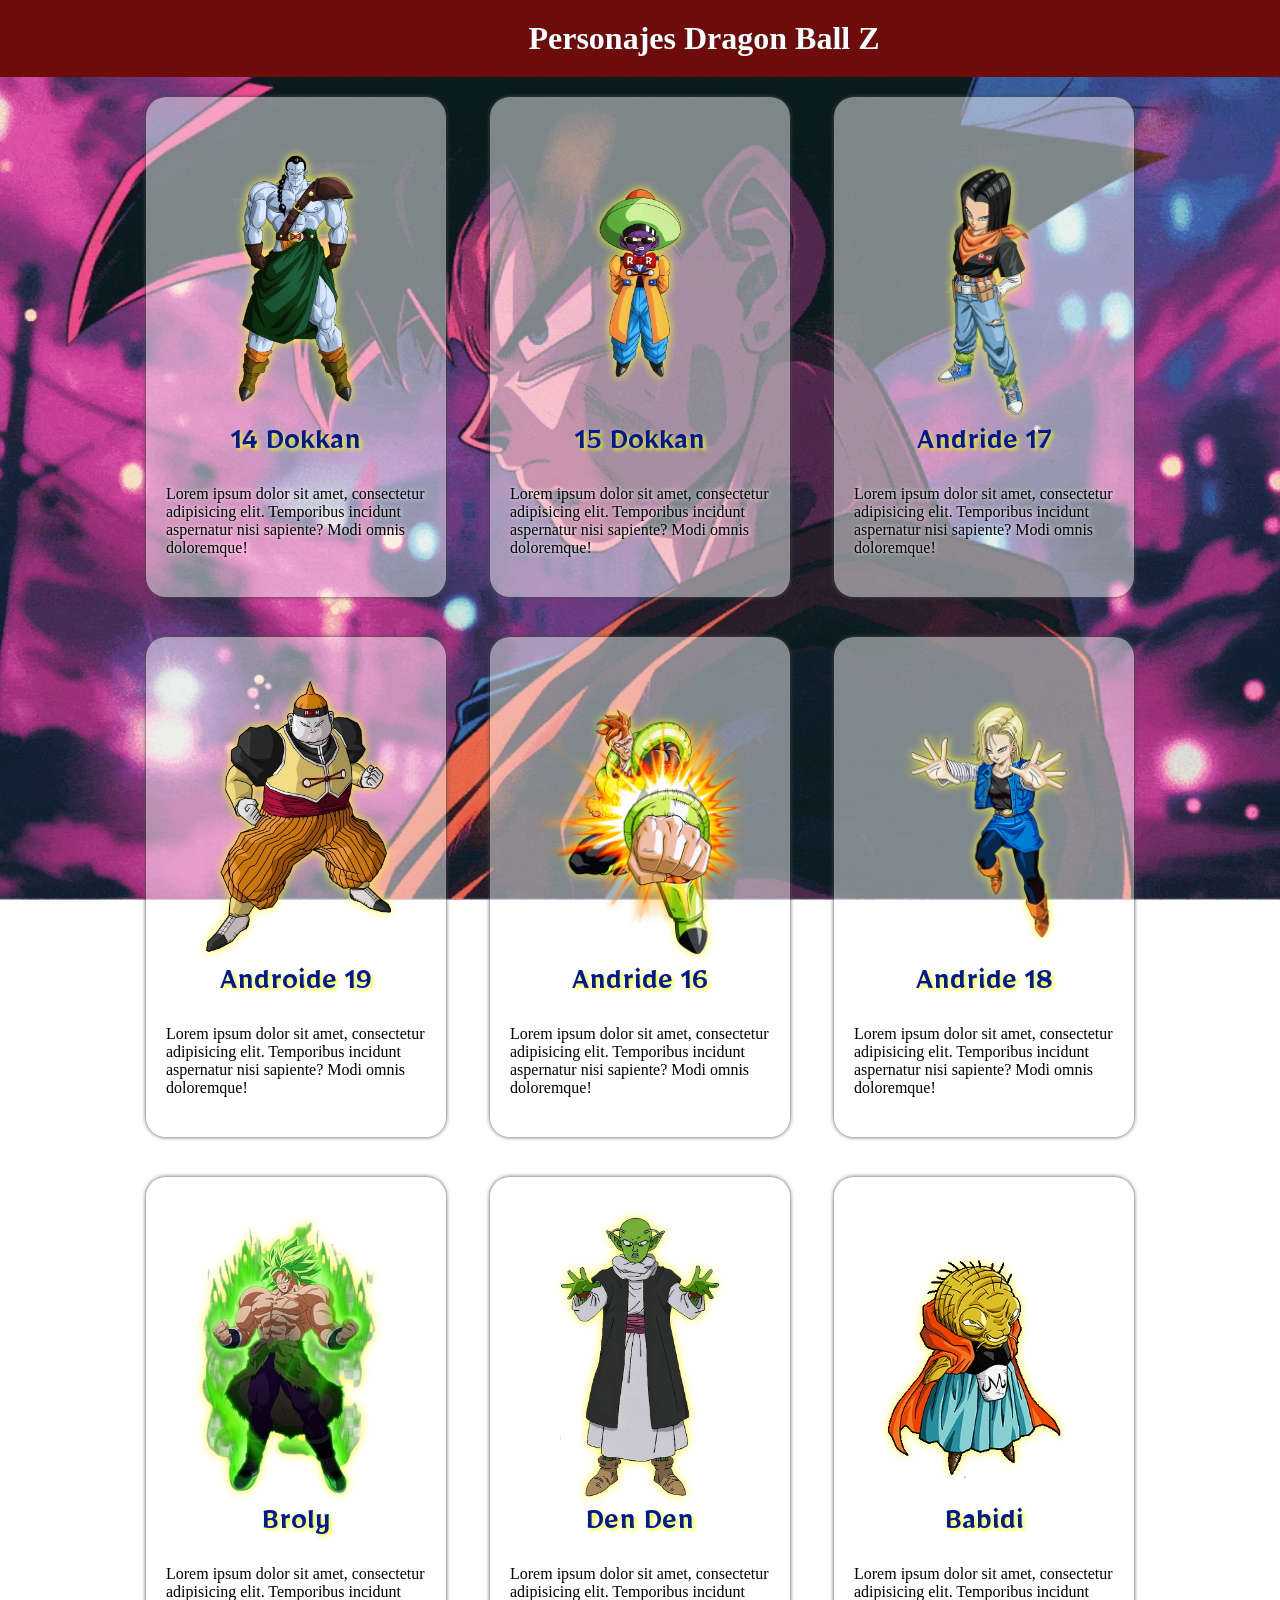
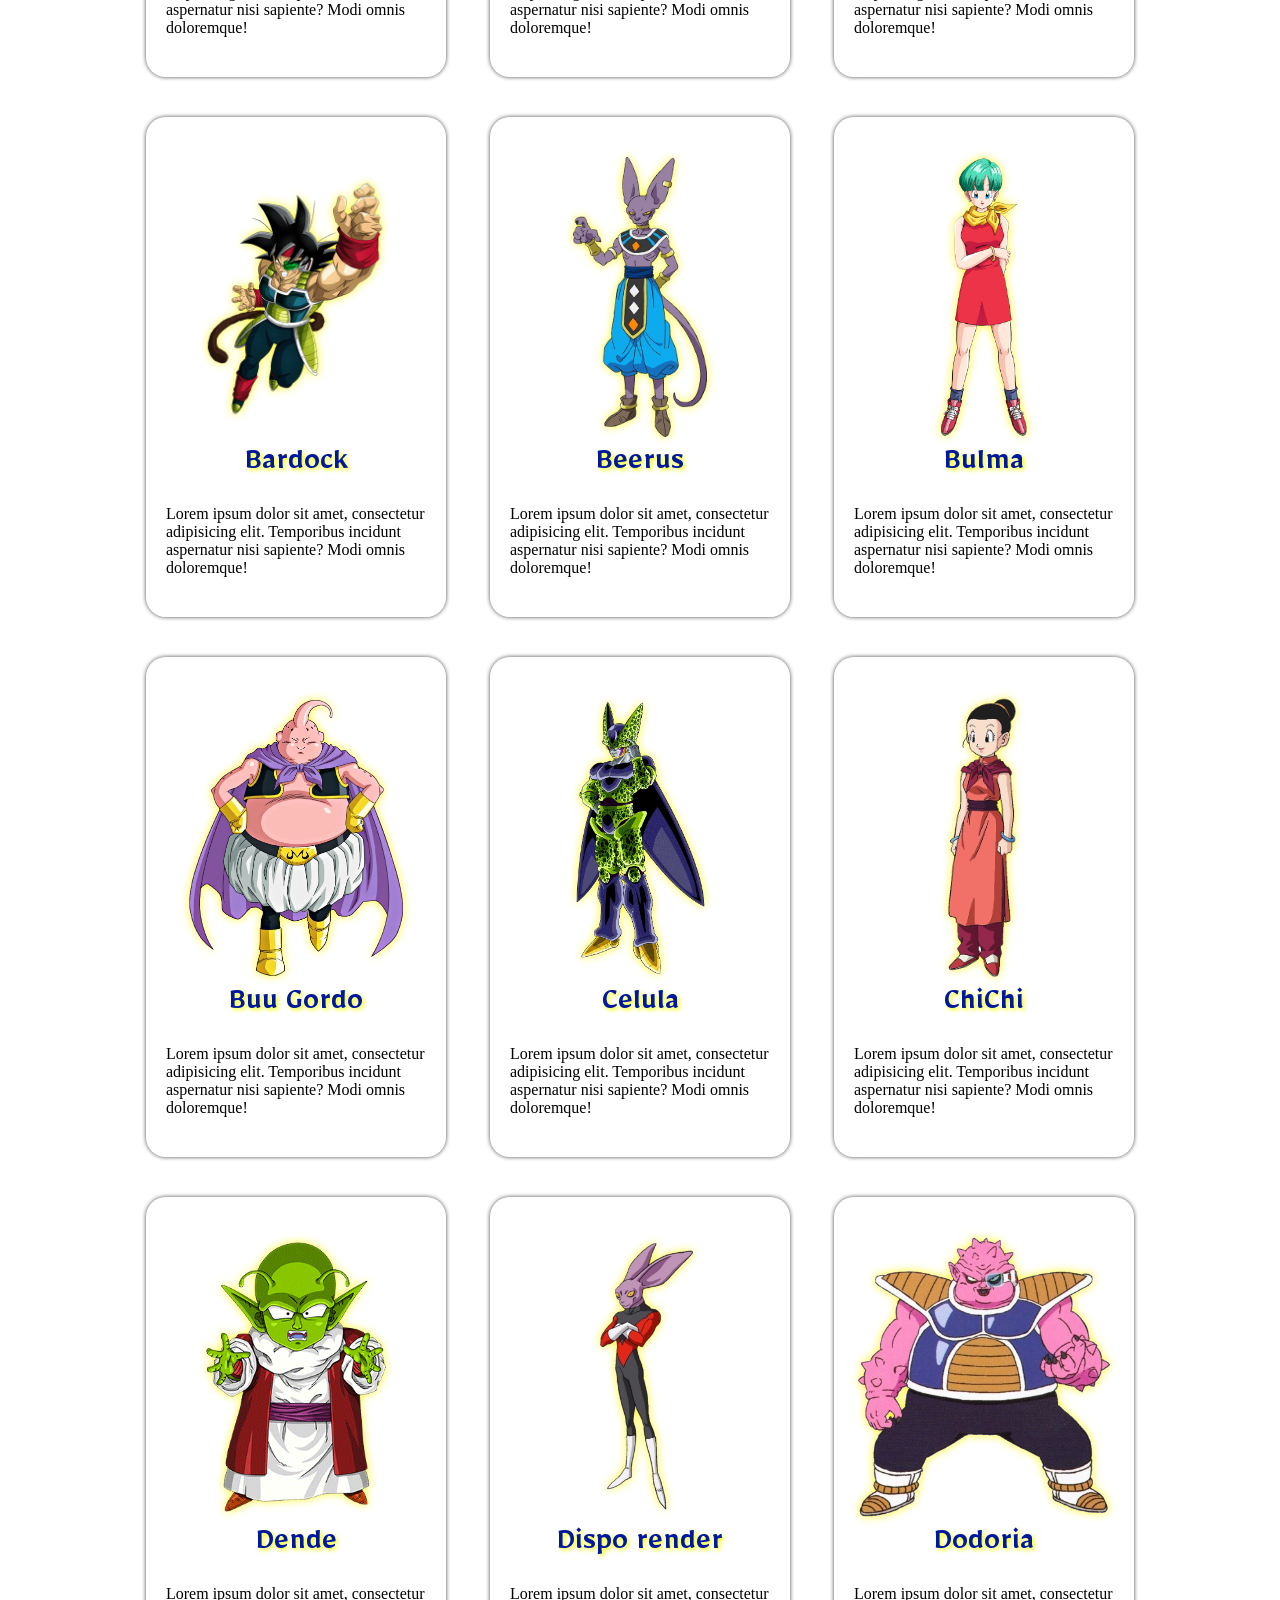
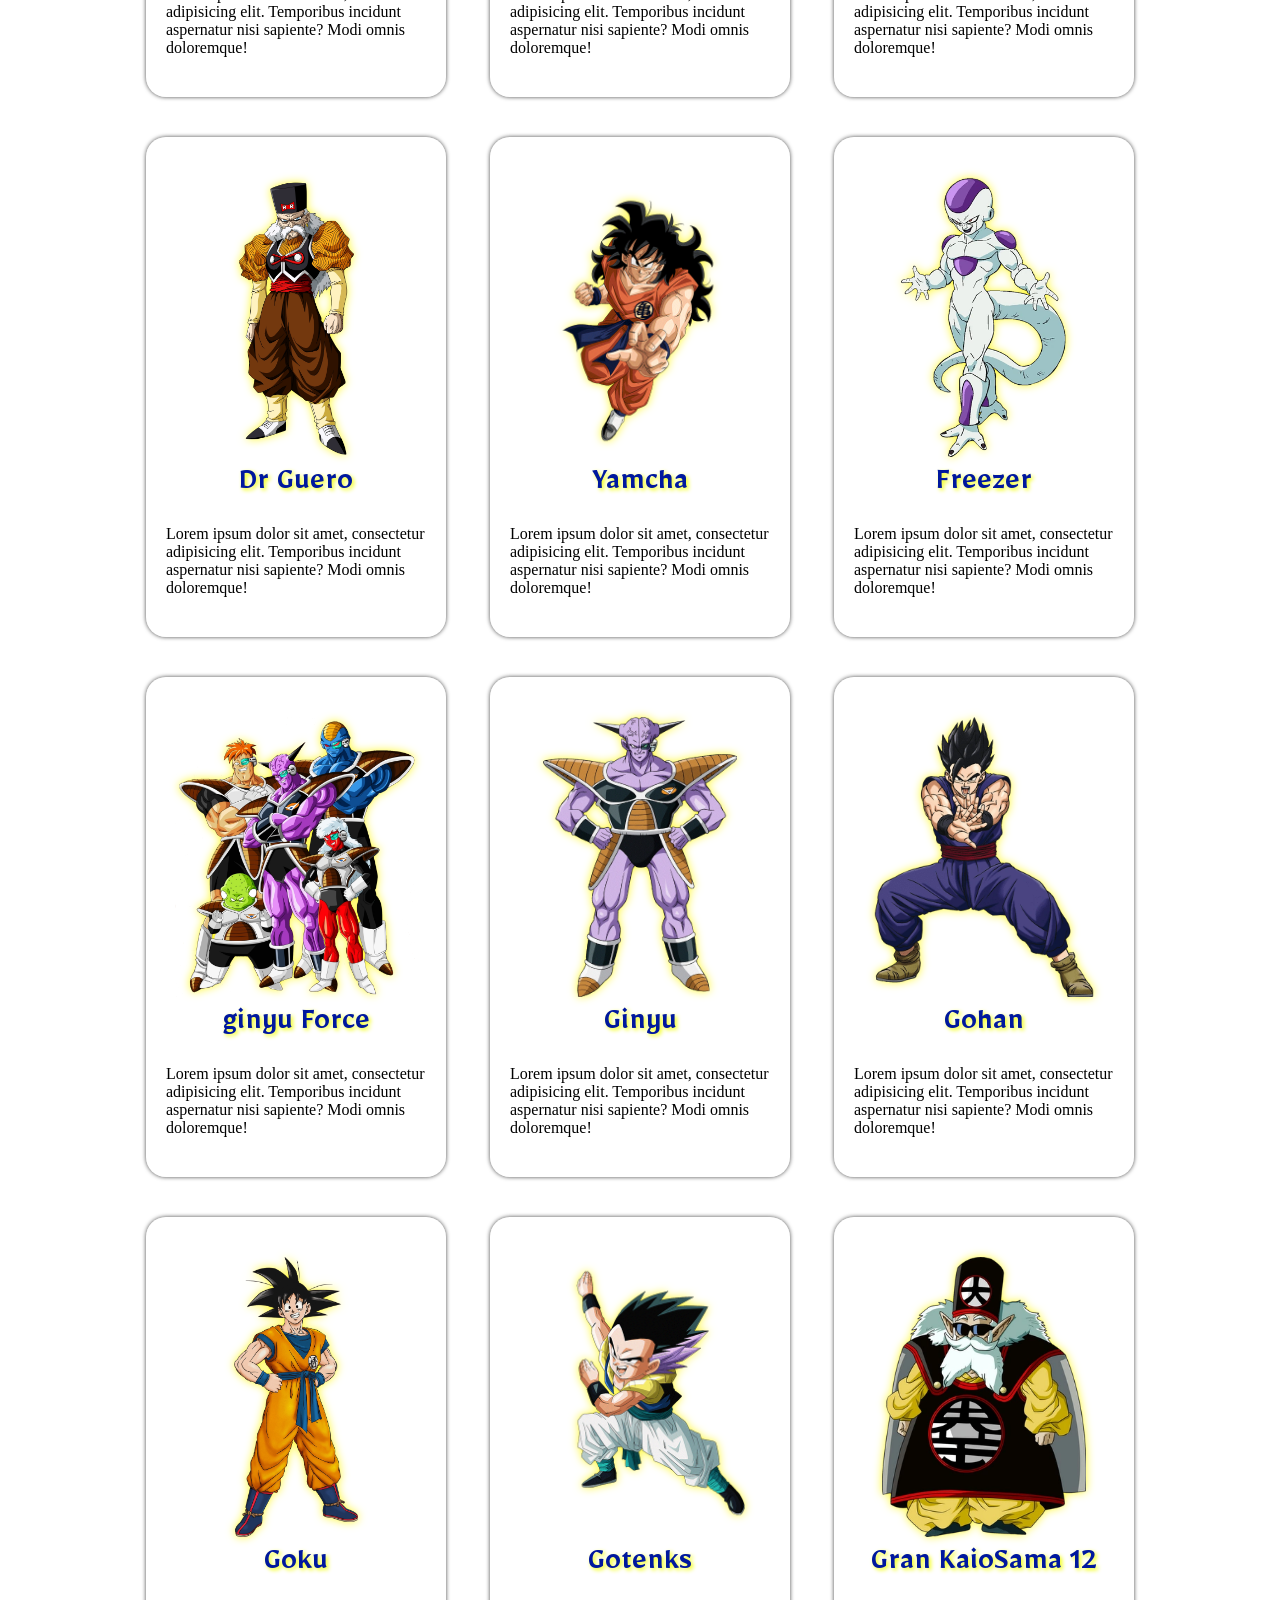
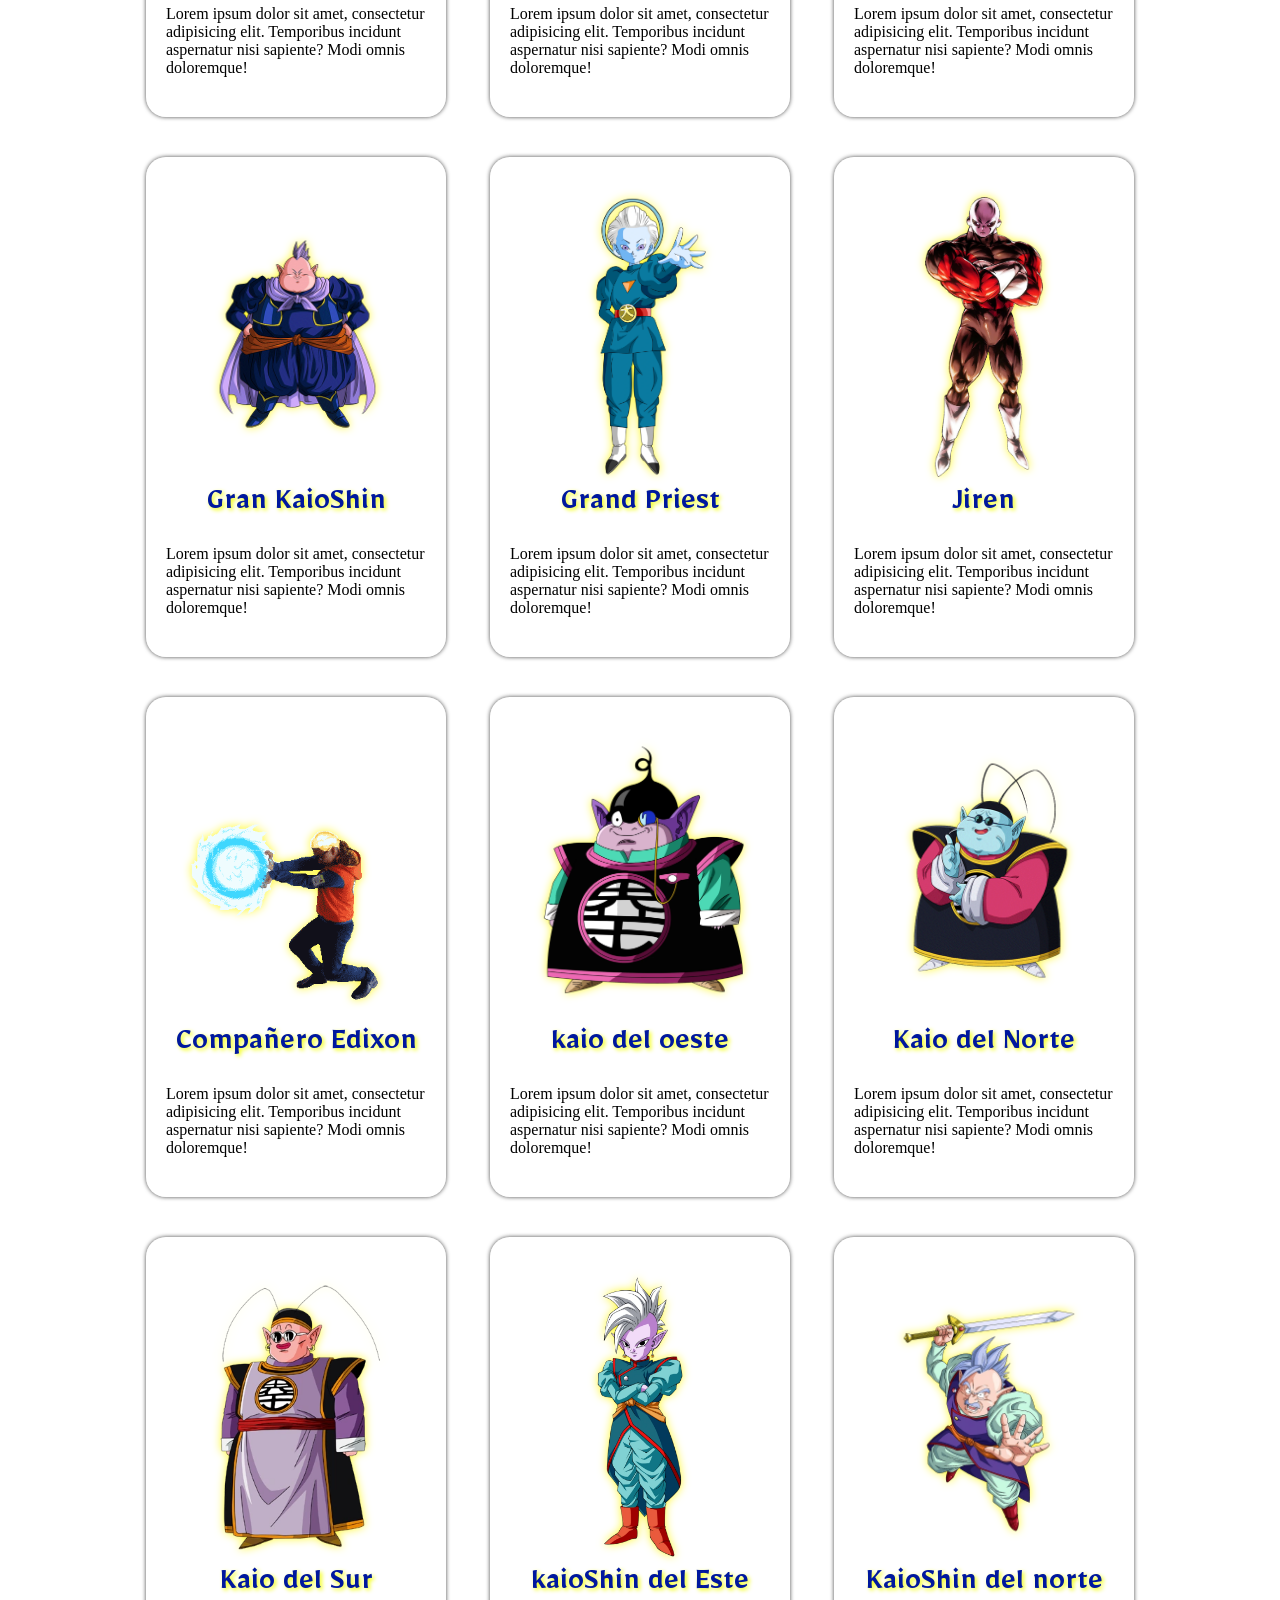
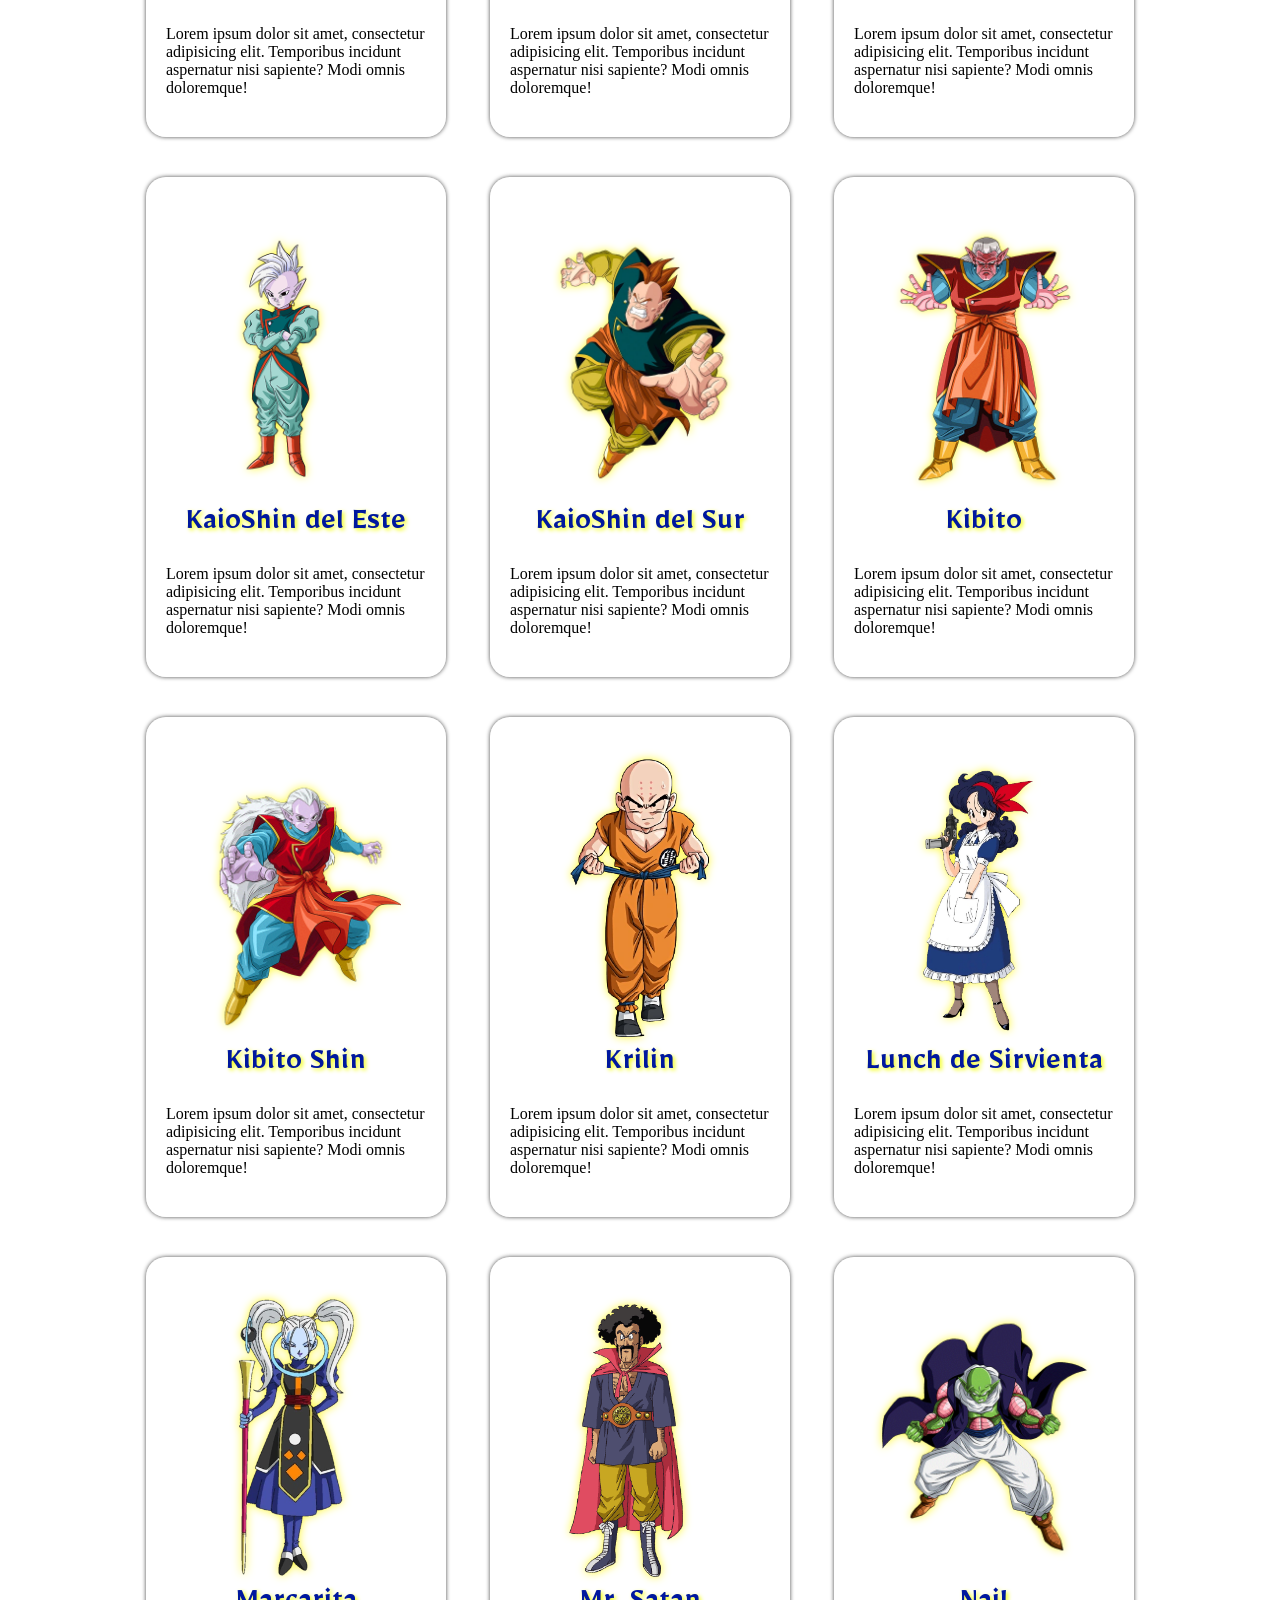
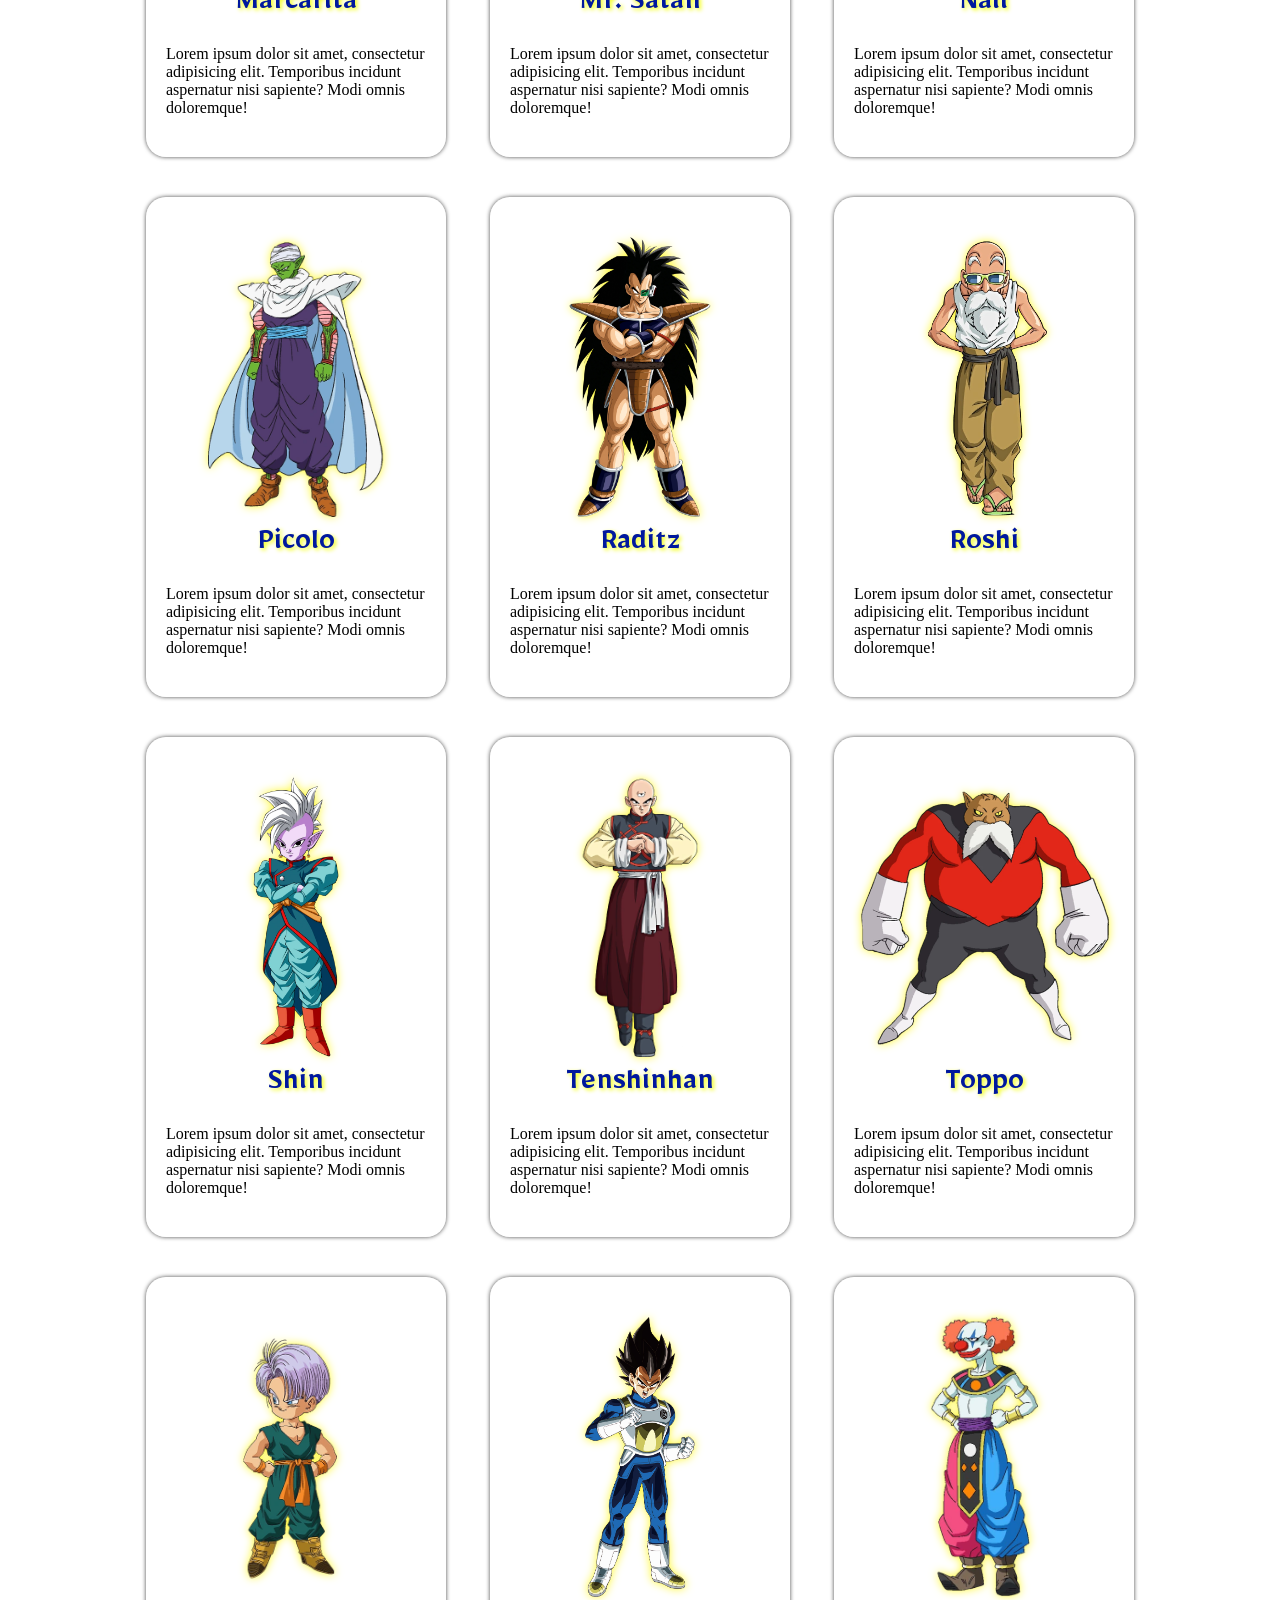
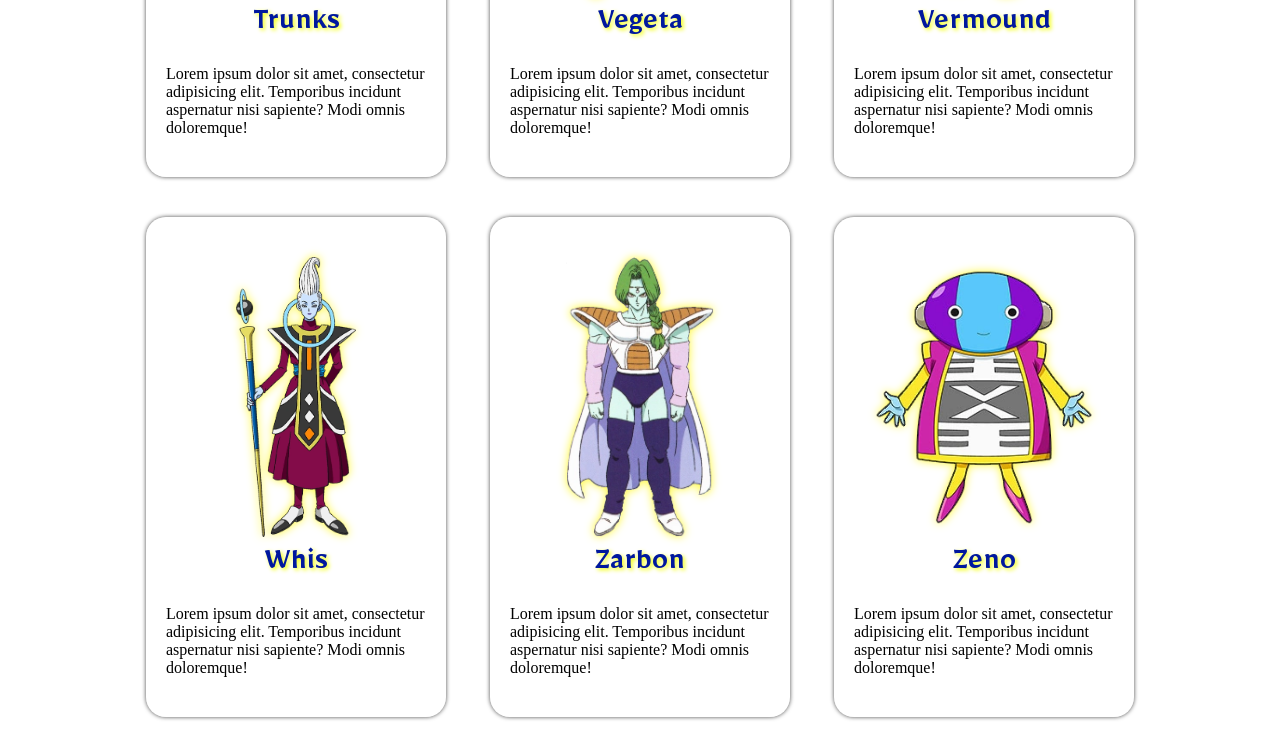
==== commit 7bbd08cb: "subo pagina con edixon" ====
--- a/index.html
+++ b/index.html
@@ -1,364 +1,419 @@
 <!DOCTYPE html>
 <html lang="en">
+
 <head>
-    <meta charset="UTF-8">
-    <meta name="viewport" content="width=device-width, initial-scale=1.0">
-    <title>cartas de goku</title>
-    <link rel="stylesheet" href="estilo_cart.css">
+  <meta charset="UTF-8">
+  <meta name="viewport" content="width=device-width, initial-scale=1.0">
+  <title>cartas de goku</title>
+  <link rel="stylesheet" href="estilo_cart.css">
 </head>
+
 <body>
-    <header class="header">
-        <h1 class="titulo">Personajes Dragon Ball Z</h1>
-    </header>
-
-    <main class="cuerpo">
-        <section class="filas">
-            <div class="1">
-                <img src="imagen\14Dokkan.webp" alt="14Dokkan" class="imagen">
-                <h1 class="nombre" id="text">14 Dokkan</h1>
-                <p>Lorem ipsum dolor sit amet, consectetur adipisicing elit. Temporibus incidunt aspernatur nisi sapiente? Modi omnis doloremque!</p>
-            </div>
-            <div class="2">
-            <img src="imagen\15Dokkan.webp" alt="14Dokkan" class="imagen">
-                <h1 class="nombre" id="text">15 Dokkan</h1>
-                <p>Lorem ipsum dolor sit amet, consectetur adipisicing elit. Temporibus incidunt aspernatur nisi sapiente? Modi omnis doloremque!</p>
-            </div>
-            <div class="3">
-                <img src="imagen\17_Artwork.webp" alt="14Dokkan" class="imagen">
-                <h1 class="nombre" id="text">Andride 17</h1>
-                <p>Lorem ipsum dolor sit amet, consectetur adipisicing elit. Temporibus incidunt aspernatur nisi sapiente? Modi omnis doloremque!</p>
-            </div>
-        </section>
-
-        <section class="filas">
-            <div class="1">
-                <img src="imagen/Android19.jpg" alt="14Dokkan" class="imagen">
-                <h1 class="nombre" id="text">Androide 19</h1>
-                <p>Lorem ipsum dolor sit amet, consectetur adipisicing elit. Temporibus incidunt aspernatur nisi sapiente? Modi omnis doloremque!</p>
-            </div>
-            <div class="2">
-            <img src="imagen/Androide_16.webp" alt="14Dokkan" class="imagen">
-                <h1 class="nombre" id="text">Andride 16</h1>
-                <p>Lorem ipsum dolor sit amet, consectetur adipisicing elit. Temporibus incidunt aspernatur nisi sapiente? Modi omnis doloremque!</p>
-            </div>
-            <div class="3">
-                <img src="imagen/Androide_18_Artwork.webp" alt="14Dokkan" class="imagen">
-                <h1 class="nombre" id="text">Andride 18</h1>
-                <p>Lorem ipsum dolor sit amet, consectetur adipisicing elit. Temporibus incidunt aspernatur nisi sapiente? Modi omnis doloremque!</p>
-            </div>
-        </section>
-
-        <section class="filas">
-            <div class="1">
-                <img src="imagen/broly-removebg-preview.png" alt="broly" class="imagen">
-                <h1 class="nombre" id="text">Broly</h1>
-                <p>Lorem ipsum dolor sit amet, consectetur adipisicing elit. Temporibus incidunt aspernatur nisi sapiente? Modi omnis doloremque!</p>
-            </div>
-            <div class="2">
-            <img src="imagen/duende.webp" alt="14Dokkan" class="imagen">
-                <h1 class="nombre" id="text">Den Den</h1>
-                <p>Lorem ipsum dolor sit amet, consectetur adipisicing elit. Temporibus incidunt aspernatur nisi sapiente? Modi omnis doloremque!</p>
-            </div>
-            <div class="3">
-                <img src="imagen/Babidi_Artwork.webp" alt="14Dokkan" class="imagen">
-                <h1 class="nombre" id="text">Babidi</h1>
-                <p>Lorem ipsum dolor sit amet, consectetur adipisicing elit. Temporibus incidunt aspernatur nisi sapiente? Modi omnis doloremque!</p>
-            </div>
-        </section>
-
-        <section class="filas">
-            <div class="1">
-                <img src="imagen/Bardock_Artwork.webp" alt="14Dokkan" class="imagen">
-                <h1 class="nombre" id="text">Bardock</h1>
-                <p>Lorem ipsum dolor sit amet, consectetur adipisicing elit. Temporibus incidunt aspernatur nisi sapiente? Modi omnis doloremque!</p>
-            </div>
-            <div class="2">
-            <img src="imagen/Beerus_DBS_Broly_Artwork.webp" alt="14Dokkan" class="imagen">
-                <h1 class="nombre" id="text">Beerus</h1>
-                <p>Lorem ipsum dolor sit amet, consectetur adipisicing elit. Temporibus incidunt aspernatur nisi sapiente? Modi omnis doloremque!</p>
-            </div>
-            <div class="3">
-                <img src="imagen/bulma.webp" alt="14Dokkan" class="imagen">
-                <h1 class="nombre" id="text">Bulma</h1>
-                <p>Lorem ipsum dolor sit amet, consectetur adipisicing elit. Temporibus incidunt aspernatur nisi sapiente? Modi omnis doloremque!</p>
-            </div>
-        </section>
-
-        <section class="filas">
-            <div class="1">
-                <img src="imagen/BuuGordo_Universo7.webp" alt="14Dokkan" class="imagen">
-                <h1 class="nombre" id="text">Buu Gordo</h1>
-                <p>Lorem ipsum dolor sit amet, consectetur adipisicing elit. Temporibus incidunt aspernatur nisi sapiente? Modi omnis doloremque!</p>
-            </div>
-            <div class="2">
-            <img src="imagen/celula.webp" alt="14Dokkan" class="imagen">
-                <h1 class="nombre" id="text">Celula</h1>
-                <p>Lorem ipsum dolor sit amet, consectetur adipisicing elit. Temporibus incidunt aspernatur nisi sapiente? Modi omnis doloremque!</p>
-            </div>
-            <div class="3">
-                <img src="imagen/ChiChi_DBS.webp" alt="14Dokkan" class="imagen">
-                <h1 class="nombre" id="text">ChiChi</h1>
-                <p>Lorem ipsum dolor sit amet, consectetur adipisicing elit. Temporibus incidunt aspernatur nisi sapiente? Modi omnis doloremque!</p>
-            </div>
-        </section>
-
-        <section class="filas">
-            <div class="1">
-                <img src="imagen/Dende_Artwork.webp" alt="14Dokkan" class="imagen">
-                <h1 class="nombre" id="text">Dende</h1>
-                <p>Lorem ipsum dolor sit amet, consectetur adipisicing elit. Temporibus incidunt aspernatur nisi sapiente? Modi omnis doloremque!</p>
-            </div>
-            <div class="2">
-            <img src="imagen/Dispo_render.webp" alt="14Dokkan" class="imagen">
-                <h1 class="nombre" id="text">Dispo render</h1>
-                <p>Lorem ipsum dolor sit amet, consectetur adipisicing elit. Temporibus incidunt aspernatur nisi sapiente? Modi omnis doloremque!</p>
-            </div>
-            <div class="3">
-                <img src="imagen/dodoria.webp" alt="14Dokkan" class="imagen">
-                <h1 class="nombre" id="text">Dodoria</h1>
-                <p>Lorem ipsum dolor sit amet, consectetur adipisicing elit. Temporibus incidunt aspernatur nisi sapiente? Modi omnis doloremque!</p>
-            </div>
-        </section>
-
-        <section class="filas">
-            <div class="1">
-                <img src="imagen/Dr._Gero nadroide 20.webp" alt="14Dokkan" class="imagen">
-                <h1 class="nombre" id="text">Dr Guero</h1>
-                <p>Lorem ipsum dolor sit amet, consectetur adipisicing elit. Temporibus incidunt aspernatur nisi sapiente? Modi omnis doloremque!</p>
-            </div>
-            <div class="2">
-            <img src="imagen/Final_Yamcha.webp" alt="14Dokkan" class="imagen">
-                <h1 class="nombre" id="text">Yamcha</h1>
-                <p>Lorem ipsum dolor sit amet, consectetur adipisicing elit. Temporibus incidunt aspernatur nisi sapiente? Modi omnis doloremque!</p>
-            </div>
-            <div class="3">
-                <img src="imagen/Freezer.webp" alt="14Dokkan" class="imagen">
-                <h1 class="nombre" id="text">Freezer</h1>
-                <p>Lorem ipsum dolor sit amet, consectetur adipisicing elit. Temporibus incidunt aspernatur nisi sapiente? Modi omnis doloremque!</p>
-            </div>
-        </section>
-
-        <section class="filas">
-            <div class="1">
-                <img src="imagen/ginyu_force.webp" alt="14Dokkan" class="imagen">
-                <h1 class="nombre" id="text">ginyu Force</h1>
-                <p>Lorem ipsum dolor sit amet, consectetur adipisicing elit. Temporibus incidunt aspernatur nisi sapiente? Modi omnis doloremque!</p>
-            </div>
-            <div class="2">
-            <img src="imagen/ginyu.webp" alt="14Dokkan" class="imagen">
-                <h1 class="nombre" id="text">Ginyu</h1>
-                <p>Lorem ipsum dolor sit amet, consectetur adipisicing elit. Temporibus incidunt aspernatur nisi sapiente? Modi omnis doloremque!</p>
-            </div>
-            <div class="3">
-                <img src="imagen/gohan.webp" alt="14Dokkan" class="imagen">
-                <h1 class="nombre" id="text">Gohan</h1>
-                <p>Lorem ipsum dolor sit amet, consectetur adipisicing elit. Temporibus incidunt aspernatur nisi sapiente? Modi omnis doloremque!</p>
-            </div>
-        </section>
-
-        <section class="filas">
-            <div class="1">
-                <img src="imagen/goku_normal.webp" alt="14Dokkan" class="imagen">
-                <h1 class="nombre" id="text">Goku</h1>
-                <p>Lorem ipsum dolor sit amet, consectetur adipisicing elit. Temporibus incidunt aspernatur nisi sapiente? Modi omnis doloremque!</p>
-            </div>
-            <div class="2">
-            <img src="imagen/Gotenks_Artwork.webp" alt="14Dokkan" class="imagen">
-                <h1 class="nombre" id="text">Gotenks</h1>
-                <p>Lorem ipsum dolor sit amet, consectetur adipisicing elit. Temporibus incidunt aspernatur nisi sapiente? Modi omnis doloremque!</p>
-            </div>
-            <div class="3">
-                <img src="imagen/Gran_kaio_sama12.webp" alt="14Dokkan" class="imagen">
-                <h1 class="nombre" id="text">Gran KaioSama 12</h1>
-                <p>Lorem ipsum dolor sit amet, consectetur adipisicing elit. Temporibus incidunt aspernatur nisi sapiente? Modi omnis doloremque!</p>
-            </div>
-        </section>
-
-        <section class="filas">
-            <div class="1">
-                <img src="imagen/Gran_Kaio-shin_Artwork.webp" alt="14Dokkan" class="imagen">
-                <h1 class="nombre" id="text">Gran KaioShin</h1>
-                <p>Lorem ipsum dolor sit amet, consectetur adipisicing elit. Temporibus incidunt aspernatur nisi sapiente? Modi omnis doloremque!</p>
-            </div>
-            <div class="2">
-            <img src="imagen/Grand priest.webp" alt="14Dokkan" class="imagen">
-                <h1 class="nombre" id="text">Grand Priest</h1>
-                <p>Lorem ipsum dolor sit amet, consectetur adipisicing elit. Temporibus incidunt aspernatur nisi sapiente? Modi omnis doloremque!</p>
-            </div>
-            <div class="3">
-                <img src="imagen/Jiren.webp" alt="14Dokkan" class="imagen">
-                <h1 class="nombre" id="text">Jiren</h1>
-                <p>Lorem ipsum dolor sit amet, consectetur adipisicing elit. Temporibus incidunt aspernatur nisi sapiente? Modi omnis doloremque!</p>
-            </div>
-        </section>
-
-        <section class="filas">
-            <div class="1">
-                <img src="imagen/kaio-shin del este.webp" alt="14Dokkan" class="imagen">
-                <h1 class="nombre" id="text">kaioShin del Este</h1>
-                <p>Lorem ipsum dolor sit amet, consectetur adipisicing elit. Temporibus incidunt aspernatur nisi sapiente? Modi omnis doloremque!</p>
-            </div>
-            <div class="2">
-            <img src="imagen/Kaio del oeste.webp" alt="kaio del oeste" class="imagen">
-                <h1 class="nombre" id="text">kaio del oeste</h1>
-                <p>Lorem ipsum dolor sit amet, consectetur adipisicing elit. Temporibus incidunt aspernatur nisi sapiente? Modi omnis doloremque!</p>
-            </div>
-            <div class="3">
-                <img src="imagen/Kaio_del_Norte.webp" alt="14Dokkan" class="imagen">
-                <h1 class="nombre" id="text">Kaio del Norte</h1>
-                <p>Lorem ipsum dolor sit amet, consectetur adipisicing elit. Temporibus incidunt aspernatur nisi sapiente? Modi omnis doloremque!</p>
-            </div>
-        </section>
-
-        <section class="filas">
-            <div class="1">
-                <img src="imagen/Kaio_del_sur_cuerpo_completo.webp" alt="14Dokkan" class="imagen">
-                <h1 class="nombre" id="text">Kaio del Sur</h1>
-                <p>Lorem ipsum dolor sit amet, consectetur adipisicing elit. Temporibus incidunt aspernatur nisi sapiente? Modi omnis doloremque!</p>
-            </div>
-            <div class="2">
-            <img src="imagen/kaio-shin del este.webp" alt="14Dokkan" class="imagen">
-                <h1 class="nombre" id="text">kaioShin del Este</h1>
-                <p>Lorem ipsum dolor sit amet, consectetur adipisicing elit. Temporibus incidunt aspernatur nisi sapiente? Modi omnis doloremque!</p>
-            </div>
-            <div class="3">
-                <img src="imagen/Kaio-shin del norte.webp" alt="14Dokkan" class="imagen">
-                <h1 class="nombre" id="text">KaioShin del norte</h1>
-                <p>Lorem ipsum dolor sit amet, consectetur adipisicing elit. Temporibus incidunt aspernatur nisi sapiente? Modi omnis doloremque!</p>
-            </div>
-        </section>
-
-        <section class="filas">
-            <div class="1">
-                <img src="imagen/Kaio-shin_del_este_Artwork.webp" alt="14Dokkan" class="imagen">
-                <h1 class="nombre" id="text">KaioShin del Este</h1>
-                <p>Lorem ipsum dolor sit amet, consectetur adipisicing elit. Temporibus incidunt aspernatur nisi sapiente? Modi omnis doloremque!</p>
-            </div>
-            <div class="2">
-            <img src="imagen/Kaio-shin_del_Sur_Dokkan.webp" alt="14Dokkan" class="imagen">
-                <h1 class="nombre" id="text">KaioShin del Sur</h1>
-                <p>Lorem ipsum dolor sit amet, consectetur adipisicing elit. Temporibus incidunt aspernatur nisi sapiente? Modi omnis doloremque!</p>
-            </div>
-            <div class="3">
-                <img src="imagen/Kibito_Artwork.webp" alt="14Dokkan" class="imagen">
-                <h1 class="nombre" id="text">Kibito</h1>
-                <p>Lorem ipsum dolor sit amet, consectetur adipisicing elit. Temporibus incidunt aspernatur nisi sapiente? Modi omnis doloremque!</p>
-            </div>
-        </section>
-
-        <section class="filas">
-            <div class="1">
-                <img src="imagen/Kibito_shin_Artwork.webp" alt="14Dokkan" class="imagen">
-                <h1 class="nombre" id="text">Kibito Shin</h1>
-                <p>Lorem ipsum dolor sit amet, consectetur adipisicing elit. Temporibus incidunt aspernatur nisi sapiente? Modi omnis doloremque!</p>
-            </div>
-            <div class="2">
-            <img src="imagen/Krilin_Universo7.webp" alt="14Dokkan" class="imagen">
-                <h1 class="nombre" id="text">Krilin</h1>
-                <p>Lorem ipsum dolor sit amet, consectetur adipisicing elit. Temporibus incidunt aspernatur nisi sapiente? Modi omnis doloremque!</p>
-            </div>
-            <div class="3">
-                <img src="imagen/Lunch_traje_de_sirvienta_en_el_manga.webp" alt="14Dokkan" class="imagen">
-                <h1 class="nombre" id="text">Lunch de Sirvienta</h1>
-                <p>Lorem ipsum dolor sit amet, consectetur adipisicing elit. Temporibus incidunt aspernatur nisi sapiente? Modi omnis doloremque!</p>
-            </div>
-        </section>
-
-        <section class="filas">
-            <div class="1">
-                <img src="imagen/Marcarita.webp" alt="14Dokkan" class="imagen">
-                <h1 class="nombre" id="text">Marcarita</h1>
-                <p>Lorem ipsum dolor sit amet, consectetur adipisicing elit. Temporibus incidunt aspernatur nisi sapiente? Modi omnis doloremque!</p>
-            </div>
-            <div class="2">
-            <img src="imagen/Mr_Satan_DBSuper.webp" alt="14Dokkan" class="imagen">
-                <h1 class="nombre" id="text">Mr. Satan</h1>
-                <p>Lorem ipsum dolor sit amet, consectetur adipisicing elit. Temporibus incidunt aspernatur nisi sapiente? Modi omnis doloremque!</p>
-            </div>
-            <div class="3">
-                <img src="imagen/Nail_Artwork.webp" alt="14Dokkan" class="imagen">
-                <h1 class="nombre" id="text">Nail</h1>
-                <p>Lorem ipsum dolor sit amet, consectetur adipisicing elit. Temporibus incidunt aspernatur nisi sapiente? Modi omnis doloremque!</p>
-            </div>
-        </section>
-
-        <section class="filas">
-            <div class="1">
-                <img src="imagen/picolo_normal.webp" alt="14Dokkan" class="imagen">
-                <h1 class="nombre" id="text">Picolo</h1>
-                <p>Lorem ipsum dolor sit amet, consectetur adipisicing elit. Temporibus incidunt aspernatur nisi sapiente? Modi omnis doloremque!</p>
-            </div>
-            <div class="2">
-            <img src="imagen/Raditz_artwork_Dokkan.webp" alt="14Dokkan" class="imagen">
-                <h1 class="nombre" id="text">Raditz</h1>
-                <p>Lorem ipsum dolor sit amet, consectetur adipisicing elit. Temporibus incidunt aspernatur nisi sapiente? Modi omnis doloremque!</p>
-            </div>
-            <div class="3">
-                <img src="imagen/roshi.webp" alt="14Dokkan" class="imagen">
-                <h1 class="nombre" id="text">Roshi</h1>
-                <p>Lorem ipsum dolor sit amet, consectetur adipisicing elit. Temporibus incidunt aspernatur nisi sapiente? Modi omnis doloremque!</p>
-            </div>
-        </section>
-
-        <section class="filas">
-            <div class="1">
-                <img src="imagen/Shin_en_Bucchigiri_Match.webp" alt="14Dokkan" class="imagen">
-                <h1 class="nombre" id="text">Shin</h1>
-                <p>Lorem ipsum dolor sit amet, consectetur adipisicing elit. Temporibus incidunt aspernatur nisi sapiente? Modi omnis doloremque!</p>
-            </div>
-            <div class="2">
-            <img src="imagen/Tenshinhan_Universo7.webp" alt="14Dokkan" class="imagen">
-                <h1 class="nombre" id="text">Tenshinhan</h1>
-                <p>Lorem ipsum dolor sit amet, consectetur adipisicing elit. Temporibus incidunt aspernatur nisi sapiente? Modi omnis doloremque!</p>
-            </div>
-            <div class="3">
-                <img src="imagen/Toppo.webp" alt="14Dokkan" class="imagen">
-                <h1 class="nombre" id="text">Toppo</h1>
-                <p>Lorem ipsum dolor sit amet, consectetur adipisicing elit. Temporibus incidunt aspernatur nisi sapiente? Modi omnis doloremque!</p>
-            </div>
-        </section>
-
-        <section class="filas">
-            <div class="1">
-                <img src="imagen/Trunks_Buu_Artwork.webp" alt="14Dokkan" class="imagen">
-                <h1 class="nombre" id="text">Trunks</h1>
-                <p>Lorem ipsum dolor sit amet, consectetur adipisicing elit. Temporibus incidunt aspernatur nisi sapiente? Modi omnis doloremque!</p>
-            </div>
-            <div class="2">
-            <img src="imagen/vegeta_normal.webp" alt="14Dokkan" class="imagen">
-                <h1 class="nombre" id="text">Vegeta</h1>
-                <p>Lorem ipsum dolor sit amet, consectetur adipisicing elit. Temporibus incidunt aspernatur nisi sapiente? Modi omnis doloremque!</p>
-            </div>
-            <div class="3">
-                <img src="imagen/Vermoud.webp" alt="14Dokkan" class="imagen">
-                <h1 class="nombre" id="text">Vermound</h1>
-                <p>Lorem ipsum dolor sit amet, consectetur adipisicing elit. Temporibus incidunt aspernatur nisi sapiente? Modi omnis doloremque!</p>
-            </div>
-        </section>
-
-        <section class="filas">
-            <div class="1">
-                <img src="imagen/Whis_DBS_Broly_Artwork.webp" alt="14Dokkan" class="imagen">
-                <h1 class="nombre" id="text">Whis</h1>
-                <p>Lorem ipsum dolor sit amet, consectetur adipisicing elit. Temporibus incidunt aspernatur nisi sapiente? Modi omnis doloremque!</p>
-            </div>
-            <div class="2">
-            <img src="imagen/zarbon.webp" alt="14Dokkan" class="imagen">
-                <h1 class="nombre" id="text">Zarbon</h1>
-                <p>Lorem ipsum dolor sit amet, consectetur adipisicing elit. Temporibus incidunt aspernatur nisi sapiente? Modi omnis doloremque!</p>
-            </div>
-            <div class="3">
-                <img src="imagen/Zeno_Artwork.webp" alt="14Dokkan" class="imagen">
-                <h1 class="nombre" id="text">Zeno</h1>
-                <p>Lorem ipsum dolor sit amet, consectetur adipisicing elit. Temporibus incidunt aspernatur nisi sapiente? Modi omnis doloremque!</p>
-            </div>
-        </section>
-
-
-        
-
-      
-    </main>
-    
+  <header class="header">
+    <h1 class="titulo">Personajes Dragon Ball Z</h1>
+  </header>
+
+  <main class="cuerpo">
+    <section class="filas">
+      <div class="1">
+        <img src="imagen\14Dokkan.webp" alt="14Dokkan" class="imagen">
+        <h1 class="nombre" id="text">14 Dokkan</h1>
+        <p>Lorem ipsum dolor sit amet, consectetur adipisicing elit. Temporibus incidunt aspernatur nisi sapiente? Modi
+          omnis doloremque!</p>
+      </div>
+      <div class="2">
+        <img src="imagen\15Dokkan.webp" alt="14Dokkan" class="imagen">
+        <h1 class="nombre" id="text">15 Dokkan</h1>
+        <p>Lorem ipsum dolor sit amet, consectetur adipisicing elit. Temporibus incidunt aspernatur nisi sapiente? Modi
+          omnis doloremque!</p>
+      </div>
+      <div class="3">
+        <img src="imagen\17_Artwork.webp" alt="14Dokkan" class="imagen">
+        <h1 class="nombre" id="text">Andride 17</h1>
+        <p>Lorem ipsum dolor sit amet, consectetur adipisicing elit. Temporibus incidunt aspernatur nisi sapiente? Modi
+          omnis doloremque!</p>
+      </div>
+    </section>
+
+    <section class="filas">
+      <div class="1">
+        <img src="imagen/Android19.jpg" alt="14Dokkan" class="imagen">
+        <h1 class="nombre" id="text">Androide 19</h1>
+        <p>Lorem ipsum dolor sit amet, consectetur adipisicing elit. Temporibus incidunt aspernatur nisi sapiente? Modi
+          omnis doloremque!</p>
+      </div>
+      <div class="2">
+        <img src="imagen/Androide_16.webp" alt="14Dokkan" class="imagen">
+        <h1 class="nombre" id="text">Andride 16</h1>
+        <p>Lorem ipsum dolor sit amet, consectetur adipisicing elit. Temporibus incidunt aspernatur nisi sapiente? Modi
+          omnis doloremque!</p>
+      </div>
+      <div class="3">
+        <img src="imagen/Androide_18_Artwork.webp" alt="14Dokkan" class="imagen">
+        <h1 class="nombre" id="text">Andride 18</h1>
+        <p>Lorem ipsum dolor sit amet, consectetur adipisicing elit. Temporibus incidunt aspernatur nisi sapiente? Modi
+          omnis doloremque!</p>
+      </div>
+    </section>
+
+    <section class="filas">
+      <div class="1">
+        <img src="imagen/broly-removebg-preview.png" alt="broly" class="imagen">
+        <h1 class="nombre" id="text">Broly</h1>
+        <p>Lorem ipsum dolor sit amet, consectetur adipisicing elit. Temporibus incidunt aspernatur nisi sapiente? Modi
+          omnis doloremque!</p>
+      </div>
+      <div class="2">
+        <img src="imagen/duende.webp" alt="14Dokkan" class="imagen">
+        <h1 class="nombre" id="text">Den Den</h1>
+        <p>Lorem ipsum dolor sit amet, consectetur adipisicing elit. Temporibus incidunt aspernatur nisi sapiente? Modi
+          omnis doloremque!</p>
+      </div>
+      <div class="3">
+        <img src="imagen/Babidi_Artwork.webp" alt="14Dokkan" class="imagen">
+        <h1 class="nombre" id="text">Babidi</h1>
+        <p>Lorem ipsum dolor sit amet, consectetur adipisicing elit. Temporibus incidunt aspernatur nisi sapiente? Modi
+          omnis doloremque!</p>
+      </div>
+    </section>
+
+    <section class="filas">
+      <div class="1">
+        <img src="imagen/Bardock_Artwork.webp" alt="14Dokkan" class="imagen">
+        <h1 class="nombre" id="text">Bardock</h1>
+        <p>Lorem ipsum dolor sit amet, consectetur adipisicing elit. Temporibus incidunt aspernatur nisi sapiente? Modi
+          omnis doloremque!</p>
+      </div>
+      <div class="2">
+        <img src="imagen/Beerus_DBS_Broly_Artwork.webp" alt="14Dokkan" class="imagen">
+        <h1 class="nombre" id="text">Beerus</h1>
+        <p>Lorem ipsum dolor sit amet, consectetur adipisicing elit. Temporibus incidunt aspernatur nisi sapiente? Modi
+          omnis doloremque!</p>
+      </div>
+      <div class="3">
+        <img src="imagen/bulma.webp" alt="14Dokkan" class="imagen">
+        <h1 class="nombre" id="text">Bulma</h1>
+        <p>Lorem ipsum dolor sit amet, consectetur adipisicing elit. Temporibus incidunt aspernatur nisi sapiente? Modi
+          omnis doloremque!</p>
+      </div>
+    </section>
+
+    <section class="filas">
+      <div class="1">
+        <img src="imagen/BuuGordo_Universo7.webp" alt="14Dokkan" class="imagen">
+        <h1 class="nombre" id="text">Buu Gordo</h1>
+        <p>Lorem ipsum dolor sit amet, consectetur adipisicing elit. Temporibus incidunt aspernatur nisi sapiente? Modi
+          omnis doloremque!</p>
+      </div>
+      <div class="2">
+        <img src="imagen/celula.webp" alt="14Dokkan" class="imagen">
+        <h1 class="nombre" id="text">Celula</h1>
+        <p>Lorem ipsum dolor sit amet, consectetur adipisicing elit. Temporibus incidunt aspernatur nisi sapiente? Modi
+          omnis doloremque!</p>
+      </div>
+      <div class="3">
+        <img src="imagen/ChiChi_DBS.webp" alt="14Dokkan" class="imagen">
+        <h1 class="nombre" id="text">ChiChi</h1>
+        <p>Lorem ipsum dolor sit amet, consectetur adipisicing elit. Temporibus incidunt aspernatur nisi sapiente? Modi
+          omnis doloremque!</p>
+      </div>
+    </section>
+
+    <section class="filas">
+      <div class="1">
+        <img src="imagen/Dende_Artwork.webp" alt="14Dokkan" class="imagen">
+        <h1 class="nombre" id="text">Dende</h1>
+        <p>Lorem ipsum dolor sit amet, consectetur adipisicing elit. Temporibus incidunt aspernatur nisi sapiente? Modi
+          omnis doloremque!</p>
+      </div>
+      <div class="2">
+        <img src="imagen/Dispo_render.webp" alt="14Dokkan" class="imagen">
+        <h1 class="nombre" id="text">Dispo render</h1>
+        <p>Lorem ipsum dolor sit amet, consectetur adipisicing elit. Temporibus incidunt aspernatur nisi sapiente? Modi
+          omnis doloremque!</p>
+      </div>
+      <div class="3">
+        <img src="imagen/dodoria.webp" alt="14Dokkan" class="imagen">
+        <h1 class="nombre" id="text">Dodoria</h1>
+        <p>Lorem ipsum dolor sit amet, consectetur adipisicing elit. Temporibus incidunt aspernatur nisi sapiente? Modi
+          omnis doloremque!</p>
+      </div>
+    </section>
+
+    <section class="filas">
+      <div class="1">
+        <img src="imagen/Dr._Gero nadroide 20.webp" alt="14Dokkan" class="imagen">
+        <h1 class="nombre" id="text">Dr Guero</h1>
+        <p>Lorem ipsum dolor sit amet, consectetur adipisicing elit. Temporibus incidunt aspernatur nisi sapiente? Modi
+          omnis doloremque!</p>
+      </div>
+      <div class="2">
+        <img src="imagen/Final_Yamcha.webp" alt="14Dokkan" class="imagen">
+        <h1 class="nombre" id="text">Yamcha</h1>
+        <p>Lorem ipsum dolor sit amet, consectetur adipisicing elit. Temporibus incidunt aspernatur nisi sapiente? Modi
+          omnis doloremque!</p>
+      </div>
+      <div class="3">
+        <img src="imagen/Freezer.webp" alt="14Dokkan" class="imagen">
+        <h1 class="nombre" id="text">Freezer</h1>
+        <p>Lorem ipsum dolor sit amet, consectetur adipisicing elit. Temporibus incidunt aspernatur nisi sapiente? Modi
+          omnis doloremque!</p>
+      </div>
+    </section>
+
+    <section class="filas">
+      <div class="1">
+        <img src="imagen/ginyu_force.webp" alt="14Dokkan" class="imagen">
+        <h1 class="nombre" id="text">ginyu Force</h1>
+        <p>Lorem ipsum dolor sit amet, consectetur adipisicing elit. Temporibus incidunt aspernatur nisi sapiente? Modi
+          omnis doloremque!</p>
+      </div>
+      <div class="2">
+        <img src="imagen/ginyu.webp" alt="14Dokkan" class="imagen">
+        <h1 class="nombre" id="text">Ginyu</h1>
+        <p>Lorem ipsum dolor sit amet, consectetur adipisicing elit. Temporibus incidunt aspernatur nisi sapiente? Modi
+          omnis doloremque!</p>
+      </div>
+      <div class="3">
+        <img src="imagen/gohan.webp" alt="14Dokkan" class="imagen">
+        <h1 class="nombre" id="text">Gohan</h1>
+        <p>Lorem ipsum dolor sit amet, consectetur adipisicing elit. Temporibus incidunt aspernatur nisi sapiente? Modi
+          omnis doloremque!</p>
+      </div>
+    </section>
+
+    <section class="filas">
+      <div class="1">
+        <img src="imagen/goku_normal.webp" alt="14Dokkan" class="imagen">
+        <h1 class="nombre" id="text">Goku</h1>
+        <p>Lorem ipsum dolor sit amet, consectetur adipisicing elit. Temporibus incidunt aspernatur nisi sapiente? Modi
+          omnis doloremque!</p>
+      </div>
+      <div class="2">
+        <img src="imagen/Gotenks_Artwork.webp" alt="14Dokkan" class="imagen">
+        <h1 class="nombre" id="text">Gotenks</h1>
+        <p>Lorem ipsum dolor sit amet, consectetur adipisicing elit. Temporibus incidunt aspernatur nisi sapiente? Modi
+          omnis doloremque!</p>
+      </div>
+      <div class="3">
+        <img src="imagen/Gran_kaio_sama12.webp" alt="14Dokkan" class="imagen">
+        <h1 class="nombre" id="text">Gran KaioSama 12</h1>
+        <p>Lorem ipsum dolor sit amet, consectetur adipisicing elit. Temporibus incidunt aspernatur nisi sapiente? Modi
+          omnis doloremque!</p>
+      </div>
+    </section>
+
+    <section class="filas">
+      <div class="1">
+        <img src="imagen/Gran_Kaio-shin_Artwork.webp" alt="14Dokkan" class="imagen">
+        <h1 class="nombre" id="text">Gran KaioShin</h1>
+        <p>Lorem ipsum dolor sit amet, consectetur adipisicing elit. Temporibus incidunt aspernatur nisi sapiente? Modi
+          omnis doloremque!</p>
+      </div>
+      <div class="2">
+        <img src="imagen/Grand priest.webp" alt="14Dokkan" class="imagen">
+        <h1 class="nombre" id="text">Grand Priest</h1>
+        <p>Lorem ipsum dolor sit amet, consectetur adipisicing elit. Temporibus incidunt aspernatur nisi sapiente? Modi
+          omnis doloremque!</p>
+      </div>
+      <div class="3">
+        <img src="imagen/Jiren.webp" alt="14Dokkan" class="imagen">
+        <h1 class="nombre" id="text">Jiren</h1>
+        <p>Lorem ipsum dolor sit amet, consectetur adipisicing elit. Temporibus incidunt aspernatur nisi sapiente? Modi
+          omnis doloremque!</p>
+      </div>
+    </section>
+
+    <section class="filas">
+      <div class="1">
+        <img src="imagen/2.gif" alt="14Dokkan" class="imagen">
+        <h1 class="nombre" id="text">Compañero Edixon</h1>
+        <p>Lorem ipsum dolor sit amet, consectetur adipisicing elit. Temporibus incidunt aspernatur nisi sapiente? Modi
+          omnis doloremque!</p>
+      </div>
+      <div class="2">
+        <img src="imagen/Kaio del oeste.webp" alt="kaio del oeste" class="imagen">
+        <h1 class="nombre" id="text">kaio del oeste</h1>
+        <p>Lorem ipsum dolor sit amet, consectetur adipisicing elit. Temporibus incidunt aspernatur nisi sapiente? Modi
+          omnis doloremque!</p>
+      </div>
+      <div class="3">
+        <img src="imagen/Kaio_del_Norte.webp" alt="14Dokkan" class="imagen">
+        <h1 class="nombre" id="text">Kaio del Norte</h1>
+        <p>Lorem ipsum dolor sit amet, consectetur adipisicing elit. Temporibus incidunt aspernatur nisi sapiente? Modi
+          omnis doloremque!</p>
+      </div>
+    </section>
+
+    <section class="filas">
+      <div class="1">
+        <img src="imagen/Kaio_del_sur_cuerpo_completo.webp" alt="14Dokkan" class="imagen">
+        <h1 class="nombre" id="text">Kaio del Sur</h1>
+        <p>Lorem ipsum dolor sit amet, consectetur adipisicing elit. Temporibus incidunt aspernatur nisi sapiente? Modi
+          omnis doloremque!</p>
+      </div>
+      <div class="2">
+        <img src="imagen/kaio-shin del este.webp" alt="14Dokkan" class="imagen">
+        <h1 class="nombre" id="text">kaioShin del Este</h1>
+        <p>Lorem ipsum dolor sit amet, consectetur adipisicing elit. Temporibus incidunt aspernatur nisi sapiente? Modi
+          omnis doloremque!</p>
+      </div>
+      <div class="3">
+        <img src="imagen/Kaio-shin del norte.webp" alt="14Dokkan" class="imagen">
+        <h1 class="nombre" id="text">KaioShin del norte</h1>
+        <p>Lorem ipsum dolor sit amet, consectetur adipisicing elit. Temporibus incidunt aspernatur nisi sapiente? Modi
+          omnis doloremque!</p>
+      </div>
+    </section>
+
+    <section class="filas">
+      <div class="1">
+        <img src="imagen/Kaio-shin_del_este_Artwork.webp" alt="14Dokkan" class="imagen">
+        <h1 class="nombre" id="text">KaioShin del Este</h1>
+        <p>Lorem ipsum dolor sit amet, consectetur adipisicing elit. Temporibus incidunt aspernatur nisi sapiente? Modi
+          omnis doloremque!</p>
+      </div>
+      <div class="2">
+        <img src="imagen/Kaio-shin_del_Sur_Dokkan.webp" alt="14Dokkan" class="imagen">
+        <h1 class="nombre" id="text">KaioShin del Sur</h1>
+        <p>Lorem ipsum dolor sit amet, consectetur adipisicing elit. Temporibus incidunt aspernatur nisi sapiente? Modi
+          omnis doloremque!</p>
+      </div>
+      <div class="3">
+        <img src="imagen/Kibito_Artwork.webp" alt="14Dokkan" class="imagen">
+        <h1 class="nombre" id="text">Kibito</h1>
+        <p>Lorem ipsum dolor sit amet, consectetur adipisicing elit. Temporibus incidunt aspernatur nisi sapiente? Modi
+          omnis doloremque!</p>
+      </div>
+    </section>
+
+    <section class="filas">
+      <div class="1">
+        <img src="imagen/Kibito_shin_Artwork.webp" alt="14Dokkan" class="imagen">
+        <h1 class="nombre" id="text">Kibito Shin</h1>
+        <p>Lorem ipsum dolor sit amet, consectetur adipisicing elit. Temporibus incidunt aspernatur nisi sapiente? Modi
+          omnis doloremque!</p>
+      </div>
+      <div class="2">
+        <img src="imagen/Krilin_Universo7.webp" alt="14Dokkan" class="imagen">
+        <h1 class="nombre" id="text">Krilin</h1>
+        <p>Lorem ipsum dolor sit amet, consectetur adipisicing elit. Temporibus incidunt aspernatur nisi sapiente? Modi
+          omnis doloremque!</p>
+      </div>
+      <div class="3">
+        <img src="imagen/Lunch_traje_de_sirvienta_en_el_manga.webp" alt="14Dokkan" class="imagen">
+        <h1 class="nombre" id="text">Lunch de Sirvienta</h1>
+        <p>Lorem ipsum dolor sit amet, consectetur adipisicing elit. Temporibus incidunt aspernatur nisi sapiente? Modi
+          omnis doloremque!</p>
+      </div>
+    </section>
+
+    <section class="filas">
+      <div class="1">
+        <img src="imagen/Marcarita.webp" alt="14Dokkan" class="imagen">
+        <h1 class="nombre" id="text">Marcarita</h1>
+        <p>Lorem ipsum dolor sit amet, consectetur adipisicing elit. Temporibus incidunt aspernatur nisi sapiente? Modi
+          omnis doloremque!</p>
+      </div>
+      <div class="2">
+        <img src="imagen/Mr_Satan_DBSuper.webp" alt="14Dokkan" class="imagen">
+        <h1 class="nombre" id="text">Mr. Satan</h1>
+        <p>Lorem ipsum dolor sit amet, consectetur adipisicing elit. Temporibus incidunt aspernatur nisi sapiente? Modi
+          omnis doloremque!</p>
+      </div>
+      <div class="3">
+        <img src="imagen/Nail_Artwork.webp" alt="14Dokkan" class="imagen">
+        <h1 class="nombre" id="text">Nail</h1>
+        <p>Lorem ipsum dolor sit amet, consectetur adipisicing elit. Temporibus incidunt aspernatur nisi sapiente? Modi
+          omnis doloremque!</p>
+      </div>
+    </section>
+
+    <section class="filas">
+      <div class="1">
+        <img src="imagen/picolo_normal.webp" alt="14Dokkan" class="imagen">
+        <h1 class="nombre" id="text">Picolo</h1>
+        <p>Lorem ipsum dolor sit amet, consectetur adipisicing elit. Temporibus incidunt aspernatur nisi sapiente? Modi
+          omnis doloremque!</p>
+      </div>
+      <div class="2">
+        <img src="imagen/Raditz_artwork_Dokkan.webp" alt="14Dokkan" class="imagen">
+        <h1 class="nombre" id="text">Raditz</h1>
+        <p>Lorem ipsum dolor sit amet, consectetur adipisicing elit. Temporibus incidunt aspernatur nisi sapiente? Modi
+          omnis doloremque!</p>
+      </div>
+      <div class="3">
+        <img src="imagen/roshi.webp" alt="14Dokkan" class="imagen">
+        <h1 class="nombre" id="text">Roshi</h1>
+        <p>Lorem ipsum dolor sit amet, consectetur adipisicing elit. Temporibus incidunt aspernatur nisi sapiente? Modi
+          omnis doloremque!</p>
+      </div>
+    </section>
+
+    <section class="filas">
+      <div class="1">
+        <img src="imagen/Shin_en_Bucchigiri_Match.webp" alt="14Dokkan" class="imagen">
+        <h1 class="nombre" id="text">Shin</h1>
+        <p>Lorem ipsum dolor sit amet, consectetur adipisicing elit. Temporibus incidunt aspernatur nisi sapiente? Modi
+          omnis doloremque!</p>
+      </div>
+      <div class="2">
+        <img src="imagen/Tenshinhan_Universo7.webp" alt="14Dokkan" class="imagen">
+        <h1 class="nombre" id="text">Tenshinhan</h1>
+        <p>Lorem ipsum dolor sit amet, consectetur adipisicing elit. Temporibus incidunt aspernatur nisi sapiente? Modi
+          omnis doloremque!</p>
+      </div>
+      <div class="3">
+        <img src="imagen/Toppo.webp" alt="14Dokkan" class="imagen">
+        <h1 class="nombre" id="text">Toppo</h1>
+        <p>Lorem ipsum dolor sit amet, consectetur adipisicing elit. Temporibus incidunt aspernatur nisi sapiente? Modi
+          omnis doloremque!</p>
+      </div>
+    </section>
+
+    <section class="filas">
+      <div class="1">
+        <img src="imagen/Trunks_Buu_Artwork.webp" alt="14Dokkan" class="imagen">
+        <h1 class="nombre" id="text">Trunks</h1>
+        <p>Lorem ipsum dolor sit amet, consectetur adipisicing elit. Temporibus incidunt aspernatur nisi sapiente? Modi
+          omnis doloremque!</p>
+      </div>
+      <div class="2">
+        <img src="imagen/vegeta_normal.webp" alt="14Dokkan" class="imagen">
+        <h1 class="nombre" id="text">Vegeta</h1>
+        <p>Lorem ipsum dolor sit amet, consectetur adipisicing elit. Temporibus incidunt aspernatur nisi sapiente? Modi
+          omnis doloremque!</p>
+      </div>
+      <div class="3">
+        <img src="imagen/Vermoud.webp" alt="14Dokkan" class="imagen">
+        <h1 class="nombre" id="text">Vermound</h1>
+        <p>Lorem ipsum dolor sit amet, consectetur adipisicing elit. Temporibus incidunt aspernatur nisi sapiente? Modi
+          omnis doloremque!</p>
+      </div>
+    </section>
+
+    <section class="filas">
+      <div class="1">
+        <img src="imagen/Whis_DBS_Broly_Artwork.webp" alt="14Dokkan" class="imagen">
+        <h1 class="nombre" id="text">Whis</h1>
+        <p>Lorem ipsum dolor sit amet, consectetur adipisicing elit. Temporibus incidunt aspernatur nisi sapiente? Modi
+          omnis doloremque!</p>
+      </div>
+      <div class="2">
+        <img src="imagen/zarbon.webp" alt="14Dokkan" class="imagen">
+        <h1 class="nombre" id="text">Zarbon</h1>
+        <p>Lorem ipsum dolor sit amet, consectetur adipisicing elit. Temporibus incidunt aspernatur nisi sapiente? Modi
+          omnis doloremque!</p>
+      </div>
+      <div class="3">
+        <img src="imagen/Zeno_Artwork.webp" alt="14Dokkan" class="imagen">
+        <h1 class="nombre" id="text">Zeno</h1>
+        <p>Lorem ipsum dolor sit amet, consectetur adipisicing elit. Temporibus incidunt aspernatur nisi sapiente? Modi
+          omnis doloremque!</p>
+      </div>
+    </section>
+  </main>
+
 </body>
+
 </html>
--- a/estilo_cart.css
+++ b/estilo_cart.css
@@ -1,4 +1,5 @@
 
+@import url('https://fonts.googleapis.com/css2?family=Mirza:wght@400;500;600;700&display=swap');
 *{
     padding: 0;
     margin: 0;
@@ -22,29 +23,31 @@
     text-align: center;
 }
 .imagen{
-    width: 100%;
+    height: 60%;
     max-height: 300px;
     margin: 0 auto;
     object-fit: contain; 
     display: block;
-    padding: 10px 0 75px;
+    padding: 10px 0;
     margin-top: 10px;
     max-height: 350px;
     filter:drop-shadow(0px 0px 5px #fff82d);
 }
 
 h1.nombre{
-    font-family: Georgia, 'Times New Roman', Times, serif;
+    font-family:"Mirza", serif;
+    font-weight: 600;
+    font-style: normal;
     color: #00189e;
     margin: 0 10px;
-    font-size: 1.4rem;
+    font-size: 2rem;
     filter: drop-shadow(2px 2px 2px #f2ff00);
 }
 
 div{
     display: inline-block;
-    width: 18%;
-    height: 37%;
+    width: 300px;
+    height: 500px;
     background: rgba(255, 255, 255, 0.474);
     border-radius: 20px;
     box-shadow:0 0 4px #4a4a4a;
@@ -56,8 +59,8 @@
 
 div:hover{
     display: inline-block;
-    width: 18%;
-    height: 37%;
+    width: 300px;
+    height: 500px;
     background: #faf9ffdb;
     border-radius: 20px;
     box-shadow:0 0 4px #000000;
@@ -67,11 +70,7 @@
 }
 
 section{
-    width: 100%;
-    display: block;
-    margin: 0 auto;
-    place-content: center;
-    background-size: cover;
+
     text-align: center;
 }
 
